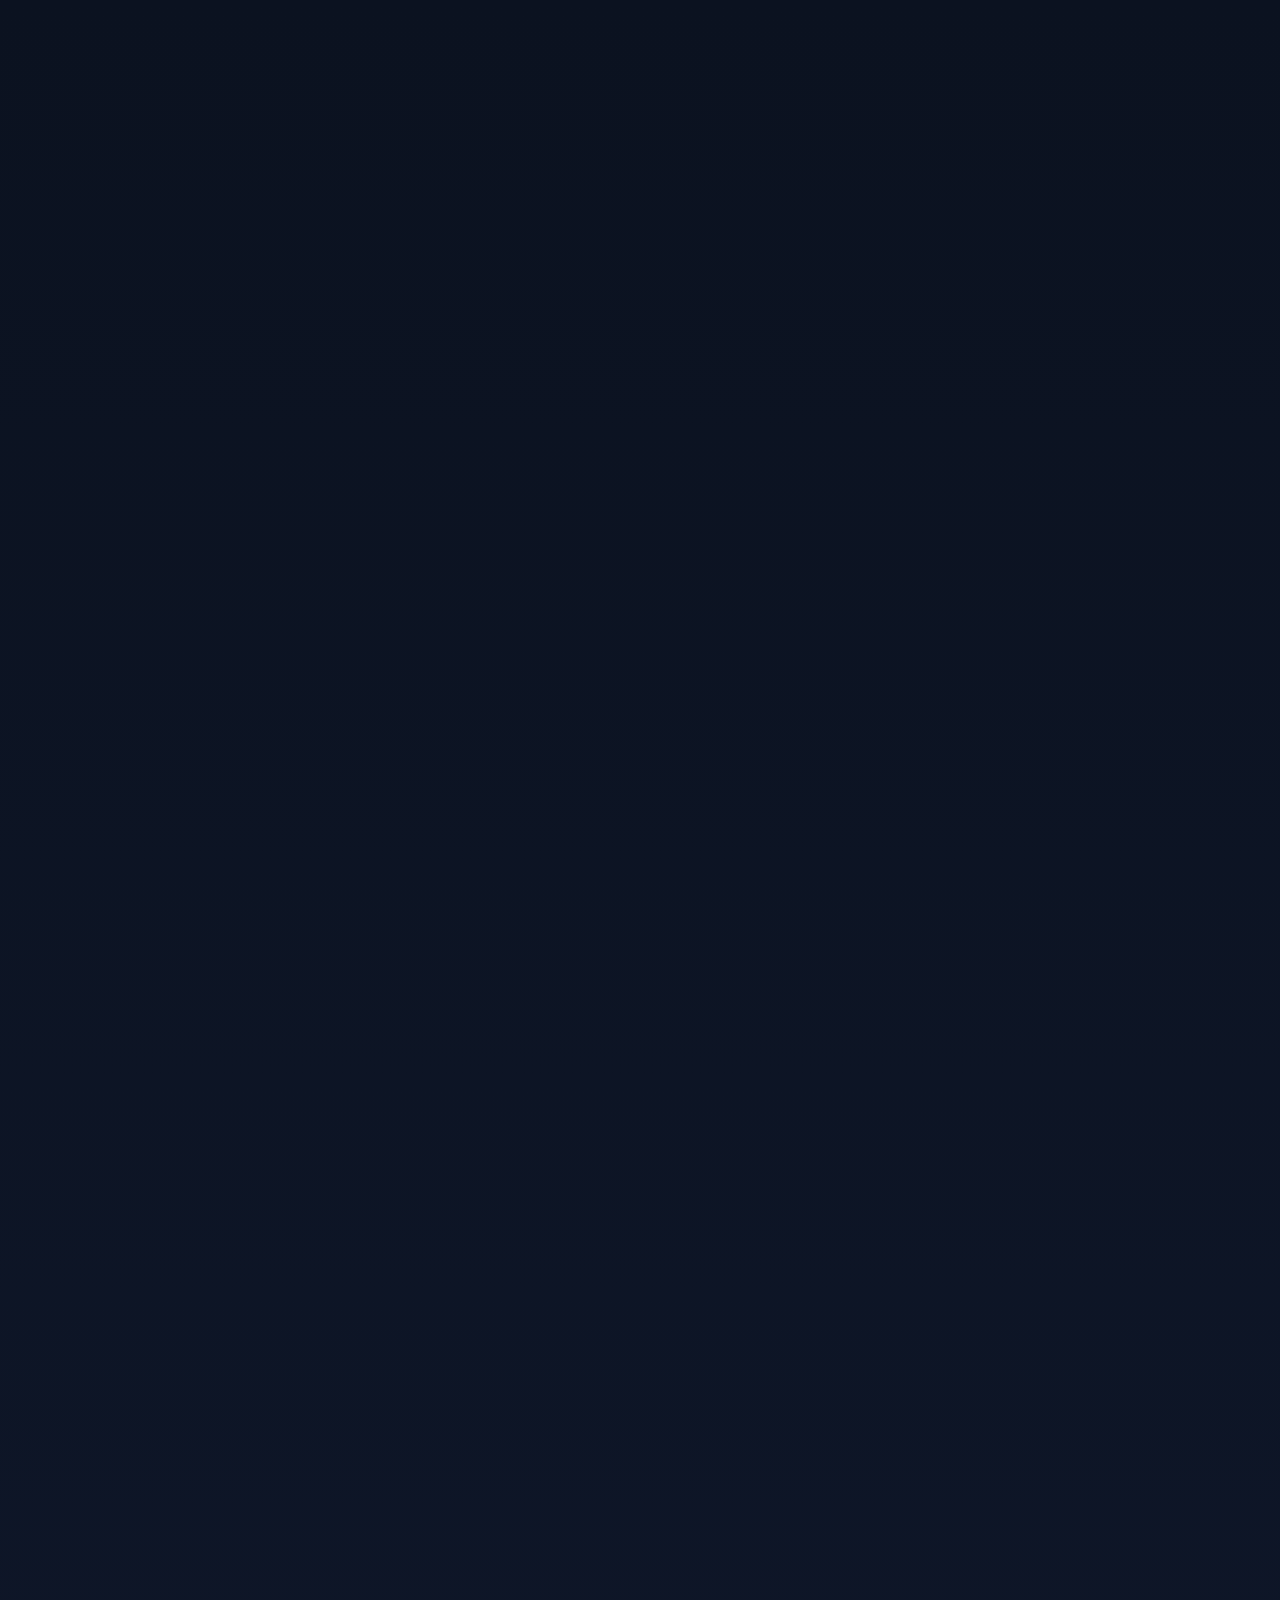
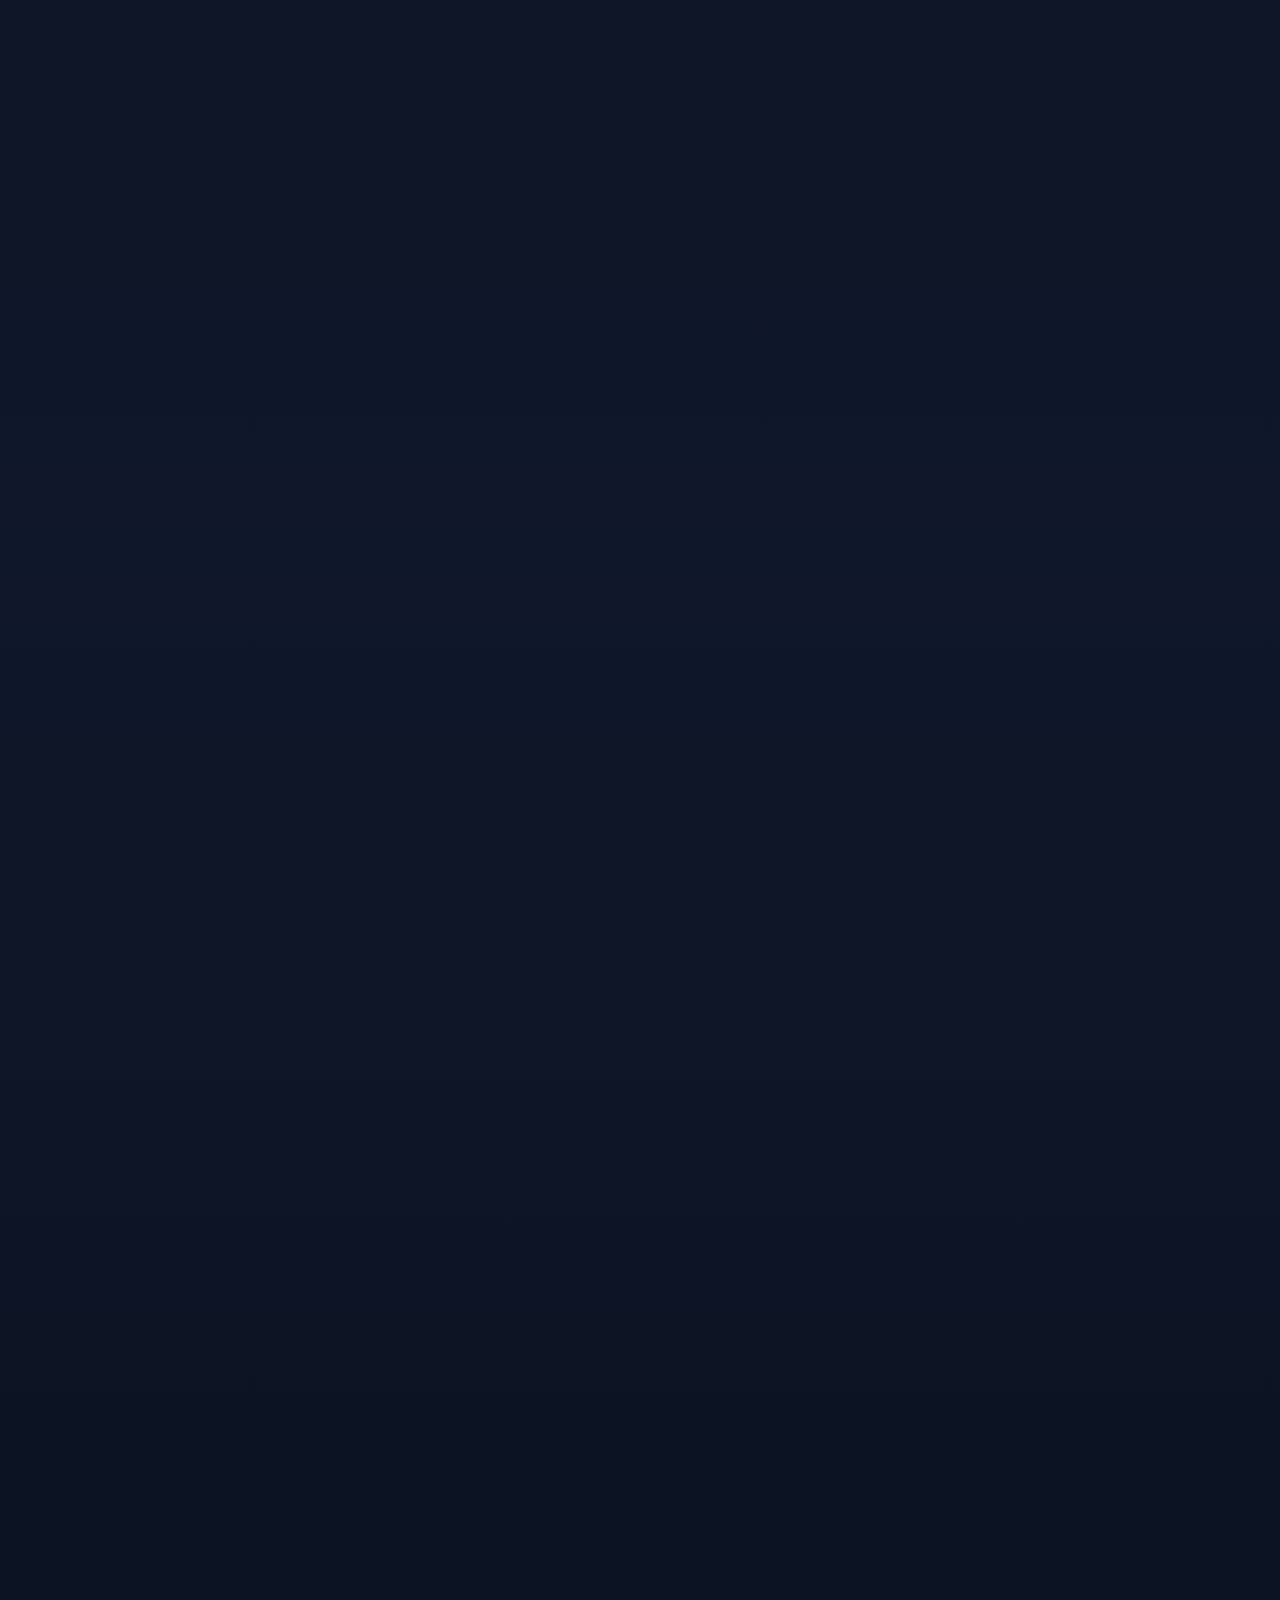
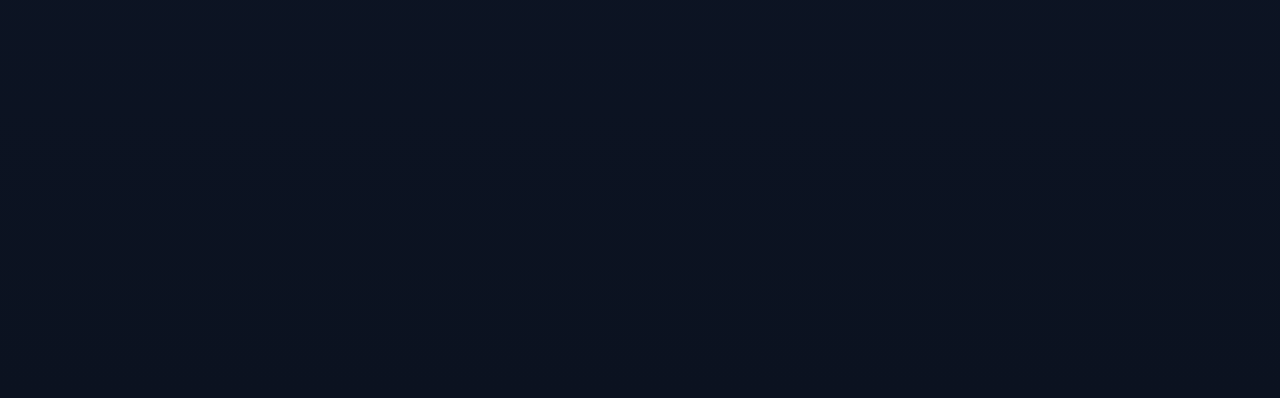
==== index.html @ e7a83c50 "Publica VIII CATS Pouso Alegre após auditorias 30/30 e 90/90" ====
<!DOCTYPE html>
<html lang="pt-BR" class="cats-auth-pending">
<head>
  <meta charset="UTF-8" />
  <meta name="robots" content="noindex,nofollow,noarchive" />
  <meta name="theme-color" content="#07101f" />
  <meta name="cats-release" content="viii-cats-pa-2026-r2" />
  <meta name="viewport" content="width=device-width, initial-scale=1" />
  <title>VIII CATS 2026 – CBMMG | Aulas e Materiais • Pouso Alegre</title>

  <!-- SEO / Open Graph -->
  <meta name="description" content="CATS 2026 (presencial) — Aulas, objetivos e materiais do Curso de Atendimento a Tentativas de Suicídio (VIII CATS) na 7ª Cia Ind, em Pouso Alegre. Oito módulos: fundamentos, psicopatologia, abordagem técnica (gerais/específicos), comunicação dissuasiva, abordagem tática, gestão em ATS e prevenção." />
  <meta name="keywords" content="CATS, CBMMG, 7ª Cia Ind, Pouso Alegre, atendimento a tentativas de suicídio, abordagem técnica, comunicação dissuasiva, abordagem tática, gestão em ATS, prevenção, curso presencial" />
  <meta property="og:title" content="VIII CATS 2026 – CBMMG | Pouso Alegre (Presencial)" />
  <meta property="og:description" content="Aulas e materiais dos 8 módulos do VIII CATS em Pouso Alegre. Visualize os slides na página e acesse ITO 30 e Boletins." />
  <meta property="og:type" content="website" />
  <meta property="og:url" content="https://ricmurtapsicologia.github.io/CATS.pousoalegre/" />
  <meta property="og:image" content="https://i.pinimg.com/736x/6a/ba/44/6aba4447815cfeec3124c37ba7aac4d9.jpg" />
  <meta property="og:image:width" content="1200" />
  <meta property="og:image:height" content="630" />
  <meta name="twitter:card" content="summary_large_image" />
  <link rel="icon" href="https://i.pinimg.com/736x/6a/ba/44/6aba4447815cfeec3124c37ba7aac4d9.jpg" />

  <!-- Structured Data (LD+JSON) -->
  <script type="application/ld+json">
  {
    "@context":"https://schema.org",
    "@type":"Course",
    "name":"Curso de Atendimento a Tentativas de Suicídio (CATS) VIII",
    "description":"Curso presencial do CBMMG com oito módulos: fundamentos, psicopatologia, abordagem técnica, comunicação dissuasiva, abordagem tática, gestão em ATS e prevenção.",
    "provider":{"@type":"Organization","name":"CBMMG","url":"https://www.bombeiros.mg.gov.br/"},
    "hasCourseInstance":{
      "@type":"CourseInstance",
      "courseMode":"InPerson",
      "location":{"@type":"Place","name":"7ª Cia Ind - Pouso Alegre"}
    }
  }
  </script>

  <!-- Performance -->
  <link rel="preconnect" href="https://fonts.googleapis.com" />
  <link rel="preconnect" href="https://fonts.gstatic.com" crossorigin />
  <link rel="preconnect" href="https://i.pinimg.com" />
  <link rel="preload" as="image" href="https://i.pinimg.com/736x/6a/ba/44/6aba4447815cfeec3124c37ba7aac4d9.jpg" fetchpriority="high" />

  <!-- Fonts & Icons -->
  <link href="https://fonts.googleapis.com/css2?family=Inter:wght@400;600;700;800&display=swap" rel="stylesheet" />
  <link href="https://cdn.jsdelivr.net/npm/remixicon@4.3.0/fonts/remixicon.css" rel="stylesheet" />

  <style>
    /* ===== Reset e base ===== */
    *,*::before,*::after{box-sizing:border-box;margin:0;padding:0}
    html{scroll-behavior:smooth}
    body{
      font-family:Inter,system-ui,-apple-system,Segoe UI,Roboto,"Helvetica Neue",Arial,sans-serif;
      color:var(--text-1);
      background:
        radial-gradient(1200px 600px at 100% -10%,rgba(255,140,0,.25),transparent 60%),
        radial-gradient(1200px 600px at -10% 110%,rgba(0,51,102,.25),transparent 60%),
        linear-gradient(180deg,#0b1220 0%,#0f172a 60%,#0b1220 100%);
      min-height:100vh; overflow-x:hidden;
    }

    :root{
      --brand:#ff7f0e; --brand-2:#ff9d47; --primary:#003366;
      --glass:rgba(255,255,255,.06); --glass-2:rgba(255,255,255,.10);
      --stroke:rgba(255,255,255,.14); --text-1:#eef2ff; --text-2:#cbd5e1; --text-3:#94a3b8;
      --shadow:0 10px 30px rgba(0,0,0,.35); --radius:16px; --backdrop: blur(10px);
    }
    .light{
      --glass:#ffffffcc; --glass-2:#fff; --stroke:rgba(0,0,0,.07);
      --text-1:#0f172a; --text-2:#334155; --text-3:#64748b; background:#f6f7fb;
    }

    .progress-bar{position:fixed;inset:0 0 auto 0;height:4px;background:linear-gradient(90deg,var(--brand),#ffd166);transform-origin:left;transform:scaleX(0);z-index:9999;box-shadow:0 0 10px rgba(255,193,120,.6)}

    /* ===== Splash ===== */
    #splash{position:fixed;inset:0;display:flex;align-items:center;justify-content:center;flex-direction:column;background:linear-gradient(180deg,#001a33,#000814);color:#fff;z-index:9999;text-align:center;padding:16px}
    #splash h1{font-size:1.2rem;margin-bottom:10px}
    .spinner{width:38px;height:38px;border:4px solid rgba(255,255,255,.25);border-top-color:#fff;border-radius:50%;animation:spin .9s linear infinite}
    @keyframes spin{to{transform:rotate(360deg)}}

    /* ===== Onboarding ===== */
    #onboard{position:fixed;inset:0;display:none;place-items:center;padding:20px;background:rgba(2,8,23,.72);backdrop-filter:var(--backdrop);z-index:9998}
    .onboard-card{max-width:760px;width:min(92vw,760px);background:var(--glass);border:1px solid var(--stroke);border-radius:18px;box-shadow:var(--shadow);padding:22px}
    .onboard-card h3{color:var(--text-1);margin-bottom:6px}
    .onboard-card p{color:var(--text-2)}
    .onboard-list{margin:10px 0 2px 18px;color:var(--text-2)}
    .o-actions{display:flex;gap:10px;margin-top:14px}
    .btn{background:var(--brand);color:#1b2433;border:none;padding:10px 14px;border-radius:12px;font-weight:800;cursor:pointer;box-shadow:var(--shadow)}
    .btn:hover{filter:brightness(1.05);transform:translateY(-1px)}
    .ghost{background:var(--glass);color:var(--text-1);border:1px solid var(--stroke);box-shadow:none}

    /* ===== Navbar ===== */
    .navbar{position:sticky;top:0;z-index:8888;background:linear-gradient(180deg,rgba(2,8,23,.9),rgba(2,8,23,.65));backdrop-filter:var(--backdrop);border-bottom:1px solid var(--stroke)}
    .nav-inner{max-width:1200px;margin:auto;display:flex;align-items:center;justify-content:space-between;padding:12px 16px;gap:14px}
    .brand{display:flex;align-items:center;gap:10px;color:var(--text-1);font-weight:800}
    .brand i{color:var(--brand)}
    .brand small{color:var(--text-3);font-weight:700}
    .nav-links{display:flex;gap:14px}
    .nav-links a{color:var(--text-1);text-decoration:none;font-weight:700;font-size:.95rem;padding:8px 10px;border-radius:10px}
    .nav-links a:hover{background:var(--glass)}
    .theme-toggle{background:transparent;border:1px solid var(--stroke);color:var(--text-1);border-radius:12px;padding:8px 10px}

    /* ===== Hero ===== */
    .hero{position:relative;isolation:isolate;overflow:hidden;border-bottom:1px solid var(--stroke);background:url('https://i.pinimg.com/736x/6a/ba/44/6aba4447815cfeec3124c37ba7aac4d9.jpg') center/cover no-repeat}
    .hero::after{content:"";position:absolute;inset:0;background:linear-gradient(180deg,rgba(2,8,23,.65),rgba(2,8,23,.85));z-index:-1}
    .hero-inner{max-width:1200px;margin:auto;padding:64px 16px 48px;display:grid;grid-template-columns:1.2fr .8fr;gap:24px;align-items:center}
    .hero h1{color:#fff;font-size:clamp(1.9rem,1.1rem + 2.5vw,2.8rem);line-height:1.1;margin-bottom:8px}
    .hero p{color:var(--text-2);font-size:1.02rem;margin-bottom:0}
    .pill{display:inline-flex;align-items:center;gap:8px;background:rgba(255,255,255,.12);border:1px solid var(--stroke);padding:8px 12px;border-radius:999px;color:#fff;margin-bottom:10px}

    .hero-card{background:var(--glass);backdrop-filter:var(--backdrop);border:1px solid var(--stroke);border-radius:var(--radius);padding:16px;box-shadow:var(--shadow)}
    .hero-grid{display:grid;grid-template-columns:repeat(2,1fr);gap:10px;margin-top:6px}
    .hero-kpi small{color:var(--text-3);display:block}
    .hero-kpi{background:var(--glass-2);border:1px solid var(--stroke);border-radius:12px;padding:12px;text-align:center}
    .hero-kpi strong{color:var(--text-1);font-size:1.1rem}

    /* ===== Termômetro (8 módulos) ===== */
    .progress-wrap{margin-top:10px;background:var(--glass-2);border:1px solid var(--stroke);border-radius:12px;padding:12px}
    .progress-label{display:flex;justify-content:space-between;color:var(--text-2);font-weight:700;margin-bottom:6px}
    .thermo{height:12px;border-radius:999px;overflow:hidden;background:linear-gradient(90deg,#ff7f0e 0,#ffd166 0,#2d3748 0)}

    /* ===== Seções ===== */
    .container{max-width:1200px;margin:auto;padding:32px 16px}
    .section-head{display:flex;align-items:end;justify-content:space-between;margin-bottom:14px}
    .section-head h2{color:var(--text-1);font-size:1.55rem}
    .section-head p{color:var(--text-3)}

    /* Cards */
    .grid{display:grid;gap:18px;grid-template-columns:repeat(12,1fr)}
    .card{grid-column:span 4;background:var(--glass);border:2px solid var(--stroke);border-radius:var(--radius);overflow:hidden;display:flex;flex-direction:column;box-shadow:var(--shadow);transition:transform .2s}
    .card:hover{transform:translateY(-2px)}
    .media{position:relative;overflow:hidden;aspect-ratio:16/9;background:#0b1220}
    .media img{width:100%;height:100%;object-fit:cover;display:block}
    .badge{position:absolute;left:12px;top:12px;background:rgba(0,0,0,.55);color:#fff;font-size:.75rem;padding:6px 10px;border-radius:999px;border:1px solid rgba(255,255,255,.2)}
    .content{padding:14px 14px 12px;display:flex;flex-direction:column;gap:8px}
    .content h3{color:var(--text-1);font-size:1.06rem}
    .content p{color:var(--text-2);font-size:.95rem;line-height:1.45}
    .actions{display:flex;gap:10px;margin-top:6px;flex-wrap:wrap}
    .btn.small{padding:8px 12px;border-radius:10px;font-size:.92rem}
    .btn[disabled]{filter:grayscale(1) opacity(.6);cursor:not-allowed}

    /* Materiais */
    details.materials{background:var(--glass);border:1px solid var(--stroke);border-radius:var(--radius);padding:12px 14px;margin-top:8px}
    details.materials summary{cursor:pointer;color:var(--text-1);font-weight:800;list-style:none}
    .mat-links{display:grid;gap:10px;margin-top:12px}
    .mat-links a{text-decoration:none;background:linear-gradient(180deg,var(--brand),var(--brand-2));color:#111;padding:10px 12px;border-radius:10px;font-weight:800}

    /* Vídeos */
    .video-grid .card{grid-column:span 4}
    .video-embed{width:100%;aspect-ratio:16/9;border:0;border-bottom:1px solid var(--stroke)}
    .video-title{padding:10px 14px 0;color:var(--text-1);font-weight:700}
    .video-desc{padding:6px 14px 12px;color:var(--text-2)}

    /* Footer */
    footer{margin-top:16px;background:linear-gradient(180deg,rgba(2,8,23,.9),rgba(2,8,23,.95));border-top:1px solid var(--stroke);color:#e5e7eb}
    .footer-grid{display:grid;grid-template-columns:repeat(3,1fr);gap:24px;align-items:start}
    .footer-grid>div{min-width:0}
    footer h4{color:#ffe08a;margin-bottom:8px}
    footer a{color:#fff;text-decoration:none}
    footer a:hover{color:#ffe08a}
    .footer-bottom{margin-top:8px;padding-top:10px;border-top:1px dashed var(--stroke);color:var(--text-3);text-align:center}
    .footer-grid .cta{display:flex;flex-direction:column;align-items:flex-start;gap:8px}
    .footer-grid .cta .btn{display:inline-flex;margin:0}

    /* FABs */
    .fab{position:fixed;right:18px;bottom:18px;z-index:9990;background:linear-gradient(180deg,#25d366,#1fa753);color:#042;display:inline-flex;gap:8px;align-items:center;padding:10px 14px;border-radius:999px;text-decoration:none;font-weight:800;box-shadow:var(--shadow)}
    .fab-danger{right:auto;left:18px;background:linear-gradient(180deg,#ef4444,#b91c1c);color:#fff}
    .to-top{position:fixed;right:18px;bottom:84px;z-index:9989;background:var(--glass);backdrop-filter:var(--backdrop);border:1px solid var(--stroke);color:var(--text-1);padding:8px 10px;border-radius:12px;font-weight:800;cursor:pointer}

    /* ===== Modais ===== */
    dialog{border:none;border-radius:18px;background:var(--glass);backdrop-filter:var(--backdrop);box-shadow:var(--shadow)}
    dialog:not([open]){display:none !important;pointer-events:none}
    dialog.modal{max-width:min(92vw,860px);width:860px;padding:0}
    dialog.modal::backdrop{background:rgba(2,8,23,.72);backdrop-filter:blur(3px)}
    .modal-head{display:flex;justify-content:space-between;align-items:center;padding:12px 14px;border-bottom:1px solid var(--stroke)}
    .modal-body{padding:14px 16px;color:var(--text-2);line-height:1.55}
    .modal-actions{padding:12px 16px;border-top:1px solid var(--stroke);display:flex;gap:10px;justify-content:flex-end}

    /* ===== Viewer (2/3 da tela + botões) ===== */
    dialog.viewer{max-width:96vw;width:96vw}
    .viewer .layout{
      display:grid;
      grid-template-columns:1fr 2fr; /* 1/3 botões | 2/3 slide */
      gap:12px;
      align-items:stretch;
      padding:12px 16px;
    }
    .viewer .controls{
      display:flex;flex-direction:column;gap:10px;align-items:stretch;justify-content:flex-start
    }
    .viewer .frame-wrap{
      width:100%;aspect-ratio:16/9;position:relative;background:#0b1220;border:1px solid var(--stroke);border-radius:12px;overflow:hidden
    }
    .viewer iframe{width:100%;height:100%;border:0;background:#000}
    .viewer .tip{color:var(--text-3);font-size:.9rem;margin-top:auto}

    /* Toast */
    .toast{position:fixed;left:50%;bottom:22px;transform:translateX(-50%);background:var(--glass);border:1px solid var(--stroke);backdrop-filter:var(--backdrop);color:var(--text-1);padding:10px 14px;border-radius:12px;box-shadow:var(--shadow);display:none;z-index:10000}
    .toast.show{display:block;animation:fade 2.2s ease}
    @keyframes fade{0%{opacity:0;transform:translate(-50%,10px)}10%,90%{opacity:1;transform:translate(-50%,0)}100%{opacity:0;transform:translate(-50%,10px)}}

    @media (max-width: 980px){
      .hero-inner{grid-template-columns:1fr}
      .card,.video-grid .card{grid-column:span 12}
      .footer-grid{grid-template-columns:1fr}
      .nav-links{display:none}
      .container{padding:26px 14px}
      .viewer .layout{grid-template-columns:1fr;gap:8px}
      .viewer .controls{flex-direction:row;flex-wrap:wrap}
      .viewer .tip{width:100%}
    }
  
    .coordination-band{padding-top:18px;padding-bottom:0}
    .coordination-card{display:flex;align-items:center;justify-content:space-between;gap:18px;padding:16px 18px;border:1px solid var(--stroke);border-left:4px solid #ffd166;border-radius:14px;background:var(--glass);box-shadow:var(--shadow)}
    .coordination-card small{display:block;color:var(--text-3);font-weight:700;margin-bottom:4px}
    .coordination-card strong{color:var(--text-1);font-size:1rem}
    .coordination-card .coord-badge{display:inline-flex;align-items:center;gap:7px;padding:8px 11px;border-radius:999px;background:rgba(255,209,102,.14);color:#ffe08a;font-size:.85rem;font-weight:800;white-space:nowrap}
    .resource-note{color:var(--text-3);font-size:.9rem}
    .skip-link{position:fixed;left:12px;top:8px;z-index:10001;transform:translateY(-160%);padding:9px 12px;border-radius:10px;background:#fff;color:#07101f;font-weight:800}
    .skip-link:focus{transform:translateY(0)}
    @media(max-width:680px){.coordination-card{align-items:flex-start;flex-direction:column}.coordination-card .coord-badge{white-space:normal}}

  </style>

  <!-- Google Analytics (defer) -->
  <script defer src="https://www.googletagmanager.com/gtag/js?id=G-38D052F915"></script>
  <script>
    window.dataLayer = window.dataLayer || [];
    function gtag(){ dataLayer.push(arguments); }
    gtag('js', new Date()); gtag('config', 'G-38D052F915');
  </script>

  <link data-cats-auth rel="stylesheet" href="https://ricmurtapsicologia.github.io/Curso-ATS/auth.css?v=20260905-2" />
  <link rel="stylesheet" href="cats-auth.css?v=20260905-1" />
  <script defer src="cats-auth.js?v=20260905-1"></script>
  <script defer src="https://ricmurtapsicologia.github.io/Curso-ATS/auth.js?v=20260905-2"></script>
</head>
<body>
  <a class="skip-link" href="#conteudo">Pular para o conteúdo</a>
  <div class="progress-bar" id="progress"></div>

  <!-- Splash -->
  <div id="splash" role="status" aria-live="polite">
    <h1>Carregando plataforma…</h1>
    <div class="spinner" aria-hidden="true"></div>
  </div>

  <!-- Onboarding -->
  <div id="onboard" role="dialog" aria-modal="true" aria-labelledby="ob-title">
    <div class="onboard-card" role="document">
      <h3 id="ob-title">Bem-vindo(a) ao CATS 2026 – CBMMG</h3>
      <p>Esta página reúne <b>Aulas</b>, <b>Objetivos</b> e <b>Materiais</b> do CATS 2026 (formato presencial). VIII CATS 7ª Cia Ind - Pouso Alegre.</p>
      <ul class="onboard-list">
        <li>Clique em <b>Acessar aula</b> para abrir os slides nesta página.</li>
        <li>Use <b>Anterior</b>, <b>Próximo</b> e <b>Encerrar</b>.</li>
        <li>Consulte <b>Materiais Complementares</b> (ITO 30 e Boletins).</li>
        <li>Em crise, o <b>Botão do Pânico</b> liga para <b>188 (CVV)</b>.</li>
      </ul>
      <div class="o-actions">
        <button class="btn ghost" id="ob-skip"><i class="ri-skip-forward-mini-fill"></i> Pular</button>
        <button class="btn" id="ob-next">Entendi</button>
      </div>
    </div>
  </div>

  <!-- Navbar -->
  <nav class="navbar" aria-label="Navegação">
    <div class="nav-inner">
      <div class="brand">
        <i class="ri-fire-fill"></i>
        <span>CATS 2026 – CBMMG</span>
        <small>VIII CATS • Pouso Alegre • Presencial</small>
      </div>
      <div class="nav-links" >
        <a  href="#aulas">Aulas</a>
        <a href="#materiais">Materiais</a>
        <a href="precurso.html">Pré-curso</a>
        <a href="#recursos">Biblioteca</a>
        <a  href="#videos">Vídeos</a>
        <a  href="#contatos">Contatos</a>
      </div>
      <div class="nav-cta" style="display:flex;gap:10px;align-items:center">
        <button class="theme-toggle" id="themeBtn" aria-pressed="false" title="Alternar tema">
          <i class="ri-sun-line" id="themeIcon"></i>
        </button>
        <a class="btn" href="#aulas"><i class="ri-play-fill"></i> Começar</a>
      </div>
    </div>
  </nav>

  <!-- Hero -->
  <header class="hero">
    <div class="hero-inner">
      <div>
        <span class="pill"><i class="ri-shield-cross-line"></i> Curso de Atendimento a Tentativas de Suicídio</span>
        <h1>Plataforma de apoio – VIII CATS • Pouso Alegre</h1>
        <p>Conteúdo de apoio complementar ao curso presencial do VIII CATS, com foco em <b>comunicação dissuasiva técnico-humanizada</b>, <b>abordagem tática especializada</b>, <b>gestão do atendimento a tentativas de suicídio</b> e <b>prevenção em saúde mental na caserna</b>.</p>
      </div>

      <aside class="hero-card" aria-label="Indicadores & progresso">
        <div class="hero-grid">
          <div class="hero-kpi"><small>Módulos</small><strong id="kpi-modulos">8 módulos</strong></div>
          <div class="hero-kpi"><small>Formato</small><strong>Presencial • 46 h/a</strong></div>
          <div class="hero-kpi"><small>Edição / Local</small><strong>VIII CATS • Pouso Alegre</strong></div>
          <div class="hero-kpi"><small>Período</small><strong>21–25/09/2026</strong></div>
        </div>
        <div class="progress-wrap">
          <div class="progress-label">
            <span><i class="ri-bar-chart-box-line"></i> Progresso dos módulos</span>
            <span><b id="progressLabel">0</b>/8</span>
          </div>
          <div class="thermo" id="thermo"></div>
        </div>
      </aside>
    </div>
  </header>
  <section class="container coordination-band" aria-label="Coordenação do curso">
    <div class="coordination-card">
      <div><small>Coordenação do VIII CATS 2026</small><strong>Capitão BM Lucas Antônio de Oliveira</strong></div>
      <span class="coord-badge"><i class="ri-map-pin-2-line" aria-hidden="true"></i> Pouso Alegre • 7ª Cia Ind</span>
    </div>
  </section>


  <main id="conteudo">
    <!-- Aulas -->
    <section id="aulas" class="container">
      <div class="section-head">
        <div>
          <h2><i class="ri-book-2-line"></i> Aulas</h2>
          <p>O <b>VIII CATS</b> aborda <b>comunicação dissuasiva</b>, <b>abordagem técnica</b> e <b>gestão de ATS</b>, com base em <i>“Girando a Ampulheta da Vida”</i>. O curso integra <b>psicopatologia aplicada</b> e <b>prevenção em saúde mental na caserna</b>, com foco na atuação segura e humanizada.</p>
        </div>
      </div>

      <div class="grid" id="cards">
        <!-- 1 -->
        <article class="card" data-module="1" data-title="Aspectos Gerais do Comportamento Suicida">
          <div class="media">
            <span class="badge">Módulo 1</span>
            <img loading="lazy" decoding="async" src="https://i.pinimg.com/736x/35/c5/64/35c5641e66c602835ca66dbcde48b5ff.jpg" alt="Aspectos Gerais do Comportamento Suicida" />
          </div>
          <div class="content">
            <h3>Módulo 1: Aspectos Gerais do Comportamento Suicida</h3>
            <p>Conceitos, dados, mitos e sinais de alerta.</p>
            <div class="actions">
              <a class="btn small open-slide" data-slide-id="1XbZNfO9M-yUR-Nvow2-u46TvCC15sR6T" href="https://docs.google.com/presentation/d/1XbZNfO9M-yUR-Nvow2-u46TvCC15sR6T/view">Acessar aula</a>
              <button class="btn small ghost objectives">Ver objetivos</button>
              <button class="btn small complete">Concluir módulo</button>
            </div>
          </div>
        </article>

        <!-- 2 -->
        <article class="card" data-module="2" data-title="Psicopatologia do Comportamento Suicida">
          <div class="media">
            <span class="badge">Módulo 2</span>
            <img loading="lazy" decoding="async" src="https://i.pinimg.com/736x/e1/5b/5b/e15b5b373c167a2b811e6320a1a9948f.jpg" alt="Psicopatologia do Comportamento Suicida" />
          </div>
          <div class="content">
            <h3>Módulo 2: Psicopatologia do Comportamento Suicida</h3>
            <p>Estruturas clínicas, comorbidades e avaliação de risco.</p>
            <div class="actions">
              <a class="btn small open-slide" data-slide-id="1eZhr-fsON3t8NDkG8Fji3_mXIzKnhiZj" href="https://docs.google.com/presentation/d/1eZhr-fsON3t8NDkG8Fji3_mXIzKnhiZj/view">Acessar aula</a>
              <button class="btn small ghost objectives">Ver objetivos</button>
              <button class="btn small complete">Concluir módulo</button>
            </div>
          </div>
        </article>

        <!-- 3 -->
        <article class="card" data-module="3" data-title="Abordagem Técnica: Aspectos Gerais">
          <div class="media">
            <span class="badge">Módulo 3</span>
            <img loading="lazy" decoding="async" src="https://i.pinimg.com/736x/2e/ed/12/2eed12b05b991475772e62f9ec623a1b.jpg" alt="Abordagem Técnica: Aspectos Gerais" />
          </div>
          <div class="content">
            <h3>Módulo 3: Abordagem Técnica: Aspectos Gerais</h3>
            <p>Comunicação, segurança e aproximação.</p>
            <div class="actions">
              <a class="btn small open-slide" data-slide-id="1N_KATaJiVIMsFyXBHMJ44nkwhkfdQvJU" href="https://docs.google.com/presentation/d/1N_KATaJiVIMsFyXBHMJ44nkwhkfdQvJU/view">Acessar aula</a>
              <button class="btn small ghost objectives">Ver objetivos</button>
              <button class="btn small complete">Concluir módulo</button>
            </div>
          </div>
        </article>

        <!-- 4 -->
        <article class="card" data-module="4" data-title="Abordagem Técnica: Aspectos Específicos">
          <div class="media">
            <span class="badge">Módulo 4</span>
            <img loading="lazy" decoding="async" src="https://i.pinimg.com/736x/bc/25/c0/bc25c0bd4fb2c428bcd846bd15a643d0.jpg" alt="Abordagem Técnica: Aspectos Específicos" />
          </div>
          <div class="content">
            <h3>Módulo 4: Abordagem Técnica: Aspectos Específicos</h3>
            <p>Ajustes por cenário, contenção e pós-abordagem.</p>
            <div class="actions">
              <a class="btn small open-slide" data-slide-id="1wE_p3OJjCrRV6S1JN3G6z27L93mDlwUd" href="https://docs.google.com/presentation/d/1wE_p3OJjCrRV6S1JN3G6z27L93mDlwUd/view">Acessar aula</a>
              <button class="btn small ghost objectives">Ver objetivos</button>
              <button class="btn small complete">Concluir módulo</button>
            </div>
          </div>
        </article>

        <!-- 5 -->
        <article class="card" data-module="5" data-title="Abordagem Técnica: Comunicação Dissuasiva">
          <div class="media">
            <span class="badge">Módulo 5</span>
            <img loading="lazy" decoding="async" src="https://i.pinimg.com/736x/8f/86/b3/8f86b3256f3b7b40dcdb411e1bd7c175.jpg" alt="Abordagem Técnica: Comunicação Dissuasiva" />
          </div>
          <div class="content">
            <h3>Módulo 5: Abordagem Técnica: Comunicação Dissuasiva</h3>
            <p>Escuta ativa, rastreio de fatores de risco e de proteção, técnicas de comunicação.</p>
            <div class="actions">
              <button class="btn small" disabled title="Em manutenção"><i class="ri-tools-line"></i> Em manutenção</button>
              <button class="btn small ghost objectives">Ver objetivos</button>
              <button class="btn small complete">Concluir módulo</button>
            </div>
          </div>
        </article>

        <!-- 6 -->
        <article class="card" data-module="6" data-title="Abordagem Tática">
          <div class="media">
            <span class="badge">Módulo 6</span>
            <img loading="lazy" decoding="async" src="https://i.pinimg.com/736x/8f/86/b3/8f86b3256f3b7b40dcdb411e1bd7c175.jpg" alt="Abordagem Tática" />
          </div>
          <div class="content">
            <h3>Módulo 6: Abordagem Tática</h3>
            <p>Recohecimento do timing, contenção física humanizada,técnicas de salvamento com segurança.</p>
            <div class="actions">
              <button class="btn small" disabled title="Em manutenção"><i class="ri-tools-line"></i> Em manutenção</button>
              <button class="btn small ghost objectives">Ver objetivos</button>
              <button class="btn small complete">Concluir módulo</button>
            </div>
          </div>
        </article>

        <!-- 7 -->
        <article class="card" data-module="7" data-title="Gestão em ATS">
          <div class="media">
            <span class="badge">Módulo 7</span>
            <img loading="lazy" decoding="async" src="https://i.pinimg.com/1200x/c8/96/f7/c896f763d4cde9bf2932cc886e2e2b98.jpg" alt="Gestão em ATS" />
          </div>
          <div class="content">
            <h3>Módulo 7: Gestão em ATS</h3>
            <p>Gestão da ocorrência com <b>matriz de trabalho</b>, <b>isolamento do perímetro</b> e <b>condução do tentante para local seguro</b>. 
            <div class="actions">
              <button class="btn small" disabled title="Em manutenção"><i class="ri-tools-line"></i> Em manutenção</button>
              <button class="btn small ghost objectives">Ver objetivos</button>
              <button class="btn small complete">Concluir módulo</button>
            </div>
          </div>
        </article>

        <!-- 8 -->
        <article class="card" data-module="8" data-title="Prevenção">
          <div class="media">
            <span class="badge">Módulo 8</span>
            <img loading="lazy" decoding="async" src="https://i.pinimg.com/originals/1f/68/67/1f6867294fd6c1b101f2fdab626e658b.jpg" alt="Prevenção" />
          </div>
          <div class="content">
            <h3>Módulo 8: Prevenção</h3>
            <p>Formas de reconhecimento, manejo e encaminhamentos com estratégias de autoregulação e suporte.</p>
            <div class="actions">
              <a class="btn small open-slide" data-slide-id="12PpmEAJo3aw_3sGfZRHHQKHKg57wAZvv" href="https://docs.google.com/presentation/d/12PpmEAJo3aw_3sGfZRHHQKHKg57wAZvv/view">Acessar aula</a>
              <button class="btn small ghost objectives">Ver objetivos</button>
              <button class="btn small complete">Concluir módulo</button>
            </div>
          </div>
        </article>

        <!-- PROJETO: Girando a Ampulheta da Vida -->
        <article class="card" data-module="proj" data-title="Girando a Ampulheta da Vida">
          <div class="media">
            <span class="badge">Projeto</span>
            <img loading="lazy" decoding="async" src="https://i.pinimg.com/736x/46/a2/33/46a2335ebc2074b6df9a9774ce9cfd5d.jpg" alt="Girando a Ampulheta da Vida" />
          </div>
          <div class="content">
            <h3>Girando a Ampulheta da Vida</h3>
            <p>Podcasts e materiais complementares para ampliar a aprendizagem e a prática em ATS.</p>
            <div class="actions">
              <a class="btn small" target="_blank" rel="noopener" href="https://ricmurtapsicologia.github.io/Podcast-ATS-CBMMG/"><i class="ri-external-link-line"></i> Acessar projeto</a>
              <button class="btn small ghost objectives">Ver objetivos</button>
            </div>
          </div>
        </article>

        <!-- RECURSO: Biblioteca ATS -->
        <article class="card" id="recursos" data-module="biblioteca" data-title="Biblioteca ATS CBMMG">
          <div class="media">
            <span class="badge">Biblioteca</span>
            <img loading="lazy" decoding="async" src="https://i.pinimg.com/736x/35/c5/64/35c5641e66c602835ca66dbcde48b5ff.jpg" alt="Biblioteca ATS CBMMG" />
          </div>
          <div class="content">
            <h3>Biblioteca ATS CBMMG</h3>
            <p>Ambiente complementar com materiais de apoio às aulas e à formação em Atendimento a Tentativas de Suicídio.</p>
            <div class="actions">
              <a class="btn small" target="_blank" rel="noopener" href="https://ricmurtapsicologia.github.io/Curso-ATS/"><i class="ri-book-open-line"></i> Acessar biblioteca</a>
            </div>
          </div>
        </article>
      </div>

      <!-- Materiais -->
      <div id="materiais" style="margin-top:18px">
        <details class="materials">
          <summary><i class="ri-archive-2-line"></i> Materiais Complementares</summary>
          <div class="mat-links">
            <a href="precurso.html">Levantamento pré-curso e dados da turma</a>
            <a href="https://drive.google.com/file/d/1QW7Wzr6GgBHctNKf7oqTC_I1D0OMHxfA/view?usp=sharing" target="_blank" rel="noopener">Instrução Técnica Operacional nº 30 (ITO 30)</a>
            <a href="https://drive.google.com/file/d/19G98R3O4MKzOSiEWULyv13u4e_t_L57p/view?usp=sharing" target="_blank" rel="noopener">Boletim Epidemiológico nº 15 (2019)</a>
            <a href="https://drive.google.com/file/d/1iQIiE9gXo64CtaxMDdpeoaZ9Jp3TqLW1/view?usp=sharing" target="_blank" rel="noopener">Boletim Epidemiológico nº 30 (2017)</a>
            <a href="https://drive.google.com/file/d/142Xo_BKypSz7PInWKay5y-8X--O8gYjO/view?usp=sharing" target="_blank" rel="noopener">Boletim Epidemiológico nº 33 (2021)</a>
            <a href="https://drive.google.com/file/d/1CmZ5pAgDNk7OhPZkM0mgHANYj9PTVaBa/view?usp=sharing" target="_blank" rel="noopener">Boletim Epidemiológico nº 55 (2024)</a>
            <a href="https://play.google.com/store/apps/details?id=es.aciliainternet.prevensuic&hl=pt_BR&pli=1" target="_blank" rel="noopener">Aplicativo PREVENSUIC (Google Play)</a>
          </div>
        </details>
      </div>
    </section>

    <!-- Vídeos -->
    <section id="videos" class="container">
      <div class="section-head">
        <div>
          <h2><i class="ri-movie-line"></i> Vídeos Selecionados</h2>
          <p>Repertório de apoio para aprofundar conceitos e práticas.</p>
        </div>
      </div>
      <div class="grid video-grid">
        <article class="card">
          <iframe class="video-embed" loading="lazy" src="https://www.youtube.com/embed/gJBlY3opAVU" title="Suicídio explicado - Nerdologia" allowfullscreen></iframe>
          <div class="video-title">Suicídio explicado | Nerdologia</div>
          <div class="video-desc">Panorama didático sobre fatores de risco, proteção e mitos.</div>
        </article>
        <article class="card">
          <iframe class="video-embed" loading="lazy" src="https://www.youtube.com/embed/N88STTQVaE8" title="CVV/UNICEF - O que evitar" allowfullscreen></iframe>
          <div class="video-title">CVV/UNICEF: O que evitar</div>
          <div class="video-desc">Comunicação responsável e recomendações práticas.</div>
        </article>
        <article class="card">
          <iframe class="video-embed" loading="lazy" src="https://www.youtube.com/embed/VW3mvMz5AXs" title="CVV/UNICEF - Quebrando tabus" allowfullscreen></iframe>
          <div class="video-title">CVV/UNICEF: Quebrando tabus</div>
          <div class="video-desc">Desconstrução de mitos e estigmas.</div>
        </article>
        <article class="card">
          <iframe class="video-embed" loading="lazy" src="https://www.youtube.com/embed/YmIIiuaJgkk" title="CVV/UNICEF - Situações de risco" allowfullscreen></iframe>
          <div class="video-title">CVV/UNICEF: Situações de risco</div>
          <div class="video-desc">Fatores que aumentam vulnerabilidade e sinais de alerta.</div>
        </article>
        <article class="card">
          <iframe class="video-embed" loading="lazy" src="https://www.youtube.com/embed/BbJi72PmDXI" title="Prevenção entre jovens" allowfullscreen></iframe>
          <div class="video-title">CVV/UNICEF: Prevenção entre jovens</div>
          <div class="video-desc">Abordagens específicas para jovens.</div>
        </article>
        <article class="card">
          <iframe class="video-embed" loading="lazy" src="https://www.youtube.com/embed/w6qQW5neQek" title="Primeiros cuidados emocionais" allowfullscreen></iframe>
          <div class="video-title">Diógenes Munhoz: Primeiros cuidados</div>
          <div class="video-desc">Boas práticas iniciais em crises.</div>
        </article>
      </div>
    </section>
  
      <section class="container" id="avaliacao" aria-labelledby="avaliacaoTitle">
        <details class="materials">
          <summary id="avaliacaoTitle"><i class="ri-shield-check-line"></i> Avaliação do curso</summary>
          <p class="resource-note" style="margin-top:12px">A avaliação será disponibilizada neste ambiente após vinculação da URL oficial.</p>
        </details>
      </section>

  </main>

  <!-- Rodapé -->
  <footer id="contatos">
    <div class="container footer-grid">
      <div>
        <h4>Links úteis</h4>
        <ul style="list-style:none;line-height:1.9">
          <li><a href="https://www.instagram.com/bombeirosmg/?theme=dark" target="_blank" rel="noopener"><i class="ri-instagram-line"></i> Instagram do CBMMG</a></li>
          <li><a href="https://cvv.org.br/" target="_blank" rel="noopener"><i class="ri-lifebuoy-line"></i> Centro de Valorização da Vida (CVV)</a></li>
          <li><a href="https://ricmurtapsicologia.github.io/Guia-de-Apoio-a-Saude-Mental/" target="_blank" rel="noopener"><i class="ri-bookmark-3-line"></i> Guia de Apoio à Saúde Mental</a></li>
        </ul>
      </div>
      <div>
        <h4>Contato</h4>
        <p><strong>Email:</strong> <a href="mailto:richelmy.pinto@bombeiros.mg.gov.br">richelmy.pinto@bombeiros.mg.gov.br</a></p>
        <p><strong>Telefone:</strong> <a href="tel:+5535984640729">(35) 98464-0729</a></p>
      </div>
      <div class="cta">
        <h4>Envie sua sugestão</h4>
        <p>Deixe sua ideia pelo WhatsApp:</p>
        <p><a class="btn" href="https://wa.me/5535984640729?text=Olá,%20tenho%20uma%20sugestão!" target="_blank" rel="noopener"><i class="ri-whatsapp-line"></i> Contribuir agora</a></p>
      </div>
    </div>
    <div class="container footer-bottom">
      © 2026 Corpo de Bombeiros Militar de Minas Gerais — Todos os direitos reservados.
    </div>
  </footer>

  <!-- FABs -->
  <a class="fab" href="https://wa.me/5535984640729?text=Olá!%20Tenho%20uma%20dúvida%20sobre%20o%20CATS%202025." target="_blank" rel="noopener">
    <i class="ri-whatsapp-line"></i> Suporte
  </a>
  <a class="fab fab-danger" id="panicCVV" href="tel:188" title="Botão do Pânico – CVV 188">
    <i class="ri-alert-line"></i> CVV 188
  </a>
  <button id="toTop" class="to-top" title="Voltar ao topo"><i class="ri-arrow-up-line"></i> Topo</button>

  <!-- Modal Objetivos -->
  <dialog id="modal" class="modal" aria-labelledby="modalTitle">
    <div class="modal-head">
      <strong id="modalTitle" style="color:var(--text-1)"><i class="ri-flag-line"></i> Objetivos do módulo</strong>
      <button id="modalClose" class="theme-toggle" aria-label="Fechar"><i class="ri-close-line"></i></button>
    </div>
    <div id="modalBody" class="modal-body"></div>
    <div class="modal-actions">
      <button class="btn ghost" id="modalOk">OK</button>
    </div>
  </dialog>

  <!-- Viewer de Slides -->
  <dialog id="slidesViewer" class="modal viewer" aria-labelledby="slidesTitle">
    <div class="modal-head">
      <strong id="slidesTitle" style="color:var(--text-1)"><i class="ri-slideshow-2-line"></i> Apresentação</strong>
      <button id="closeX" class="theme-toggle" aria-label="Fechar"><i class="ri-close-line"></i></button>
    </div>
    <div class="layout">
      <div class="controls">
        <button id="prevSlide" class="btn ghost" title="Anterior"><i class="ri-arrow-left-line"></i> Anterior</button>
        <button id="nextSlide" class="btn" title="Próximo">Próximo <i class="ri-arrow-right-line"></i></button>
        <a id="openExternal" class="btn ghost" target="_blank" rel="noopener"><i class="ri-external-link-line"></i> Abrir no Google Slides</a>
        <button id="slidesClose" class="btn ghost" aria-label="Encerrar"><i class="ri-close-circle-line"></i> Encerrar</button>
        <span class="tip">Dica: clique no slide e use as setas ⟵ ⟶.</span>
      </div>
      <div class="frame-wrap">
        <iframe id="slidesFrame" title="Visualização de slides do CATS 2026" allow="autoplay; fullscreen" referrerpolicy="no-referrer-when-downgrade"></iframe>
      </div>
    </div>
  </dialog>

  <div id="toast" class="toast" role="status" aria-live="polite"></div>

  <script>
    /* ===== Tema ===== */
    const body = document.body, themeBtn = document.getElementById('themeBtn'), themeIcon = document.getElementById('themeIcon');
    const storedTheme = localStorage.getItem('theme') || 'dark';
    if(storedTheme === 'light'){ body.classList.add('light'); themeIcon.className='ri-moon-line'; themeBtn.setAttribute('aria-pressed','true'); }
    themeBtn.addEventListener('click', ()=>{
      const isLight = body.classList.toggle('light');
      localStorage.setItem('theme', isLight ? 'light' : 'dark');
      themeIcon.className = isLight ? 'ri-moon-line' : 'ri-sun-line';
      themeBtn.setAttribute('aria-pressed', String(isLight));
    });

    /* ===== Splash ===== */
    window.addEventListener('load', ()=>{
      const splash = document.getElementById('splash');
      const end = ()=> splash && (splash.style.display='none');
      const fast = setTimeout(end, 800);
      setTimeout(()=>{ clearTimeout(fast); end(); onboarding(); }, 4000);
    });
    function onboarding(){
      if(!localStorage.getItem('cats_pa_onboarded')){
        const ob = document.getElementById('onboard');
        const close = ()=>{ ob.style.display='none'; localStorage.setItem('cats_pa_onboarded','1'); }
        ob.style.display='grid';
        document.getElementById('ob-skip').addEventListener('click', close);
        document.getElementById('ob-next').addEventListener('click', close);
      }
    }

    /* ===== Scroll progress ===== */
    const progress = document.getElementById('progress');
    const setProgress = ()=>{
      const h = document.documentElement;
      const scrolled = (h.scrollTop)/(h.scrollHeight - h.clientHeight);
      progress.style.transform = `scaleX(${Math.max(0,Math.min(1,scrolled))})`;
    };
    document.addEventListener('scroll', setProgress, {passive:true}); setProgress();

    /* ===== Objetivos (inclui PROJETO) ===== */
    const objectivesMap = {
      "1":['Compreender o conceito e a abrangência do comportamento suicida.','Conhecer dados estatísticos atuais e grupos mais vulneráveis.','Entender fatores históricos, culturais e impacto social.','Refletir sobre mitos e julgamentos equivocados.'],
      "2":['Entender a natureza multifatorial do suicídio.','Reconhecer prejuízo de julgamento/decisão.','Identificar fatores de risco e gatilhos.','Relacionar transtornos à cena operacional.'],
      "3":['Diferenciar abordagem técnica e tática em ATS.','Aplicar condutas adequadas no diálogo.','Evitar atitudes que elevam risco.','Executar protocolos pré, durante e pós.'],
      "4":['Integrar instituições parceiras.','Entrada segura com avaliação estrutural.','Contenção ética quando necessária.','Pós-ocorrência, perícia e REDS.'],
      "5":['Estabelecer rapport e validação.','Técnicas dissuasivas e silêncio funcional.','Redução de ambivalência.','Evitar armadilhas verbais.'],
      "6":['Isolamento, tempo e negociação.','Alinhamento com comando e inteligência.','Regras de engajamento.','Proteção de terceiros e avaliação dinâmica.'],
      "7":['Matriz de trabalho e papéis.','Isolamento do perímetro e segurança.','Condução do tentante para local seguro.','Indicadores e posvenção.'],
      "8":['Reconhecer sinais entre colegas.','Autorregulação e autocuidado.','Intervenção ética entre pares.','Acionamento de fluxos institucionais.'],
      "proj":['Ampliar aprendizagem com podcasts temáticos.','Conectar teoria à prática com casos e entrevistas.','Estimular reflexão e atualização contínua.','Centralizar materiais complementares e referências.']
    };
    const modal = document.getElementById('modal');
    const modalBody = document.getElementById('modalBody');
    const modalClose = document.getElementById('modalClose');
    const modalOk = document.getElementById('modalOk');
    document.querySelectorAll('.objectives').forEach(btn=>{
      btn.addEventListener('click', e=>{
        const card = e.target.closest('.card');
        const idx = (card?.dataset.module || "0");
        const list = objectivesMap[idx] || ['Objetivos deste conteúdo.'];
        modalBody.innerHTML = '<ul style="margin-left:1rem">'+list.map(i=>`<li style="margin:.4rem 0">${i}</li>`).join('')+'</ul>';
        modal.showModal();
      });
    });
    const closeModal = ()=>{ modal.close(); modal.removeAttribute('open'); };
    modalClose.addEventListener('click', closeModal); modalOk.addEventListener('click', closeModal);
    modal.addEventListener('click', e=>{ if(e.target===modal) closeModal(); });
    document.addEventListener('keydown', e=>{ if(e.key==='Escape'){ closeModal(); closeViewer(); }});

    /* ===== Termômetro (8 módulos) ===== */
    const thermo = document.getElementById('thermo');
    const label = document.getElementById('progressLabel');
    const TOTAL = 8;
    const key = 'cats_pa_progress_v1';
    let progressSet = new Set(JSON.parse(localStorage.getItem(key) || '[]'));
    function updateThermo(){
      progressSet = new Set([...progressSet].filter(n=>['1','2','3','4','5','6','7','8'].includes(String(n))));
      const done = progressSet.size;
      const pct = Math.round((done/TOTAL)*100);
      thermo.style.background = `linear-gradient(90deg,#ff7f0e 0,#ffd166 ${pct}%, #2d3748 ${pct}%)`;
      label.textContent = done;
      document.querySelectorAll('#cards .card').forEach(c=>{
        const id = c.dataset.module;
        c.style.borderColor = id && progressSet.has(id) ? 'rgba(255,193,120,.9)' : 'var(--stroke)';
      });
    }
    updateThermo();
    document.querySelectorAll('.complete').forEach(btn=>{
      btn.addEventListener('click', e=>{
        const id = e.target.closest('.card').dataset.module;
        if(!id) return;
        if(progressSet.has(id)) progressSet.delete(id); else progressSet.add(id);
        localStorage.setItem(key, JSON.stringify([...progressSet]));
        updateThermo();
      });
    });

    /* ===== Botão Topo ===== */
    document.getElementById('toTop').addEventListener('click', ()=> window.scrollTo({top:0, behavior:'smooth'}));

    /* ===== Viewer (Prev/Next funcionais) ===== */
    const slidesViewer = document.getElementById('slidesViewer');
    const slidesFrame  = document.getElementById('slidesFrame');
    const slidesTitle  = document.getElementById('slidesTitle');
    const openExternal = document.getElementById('openExternal');
    const prevSlideBtn = document.getElementById('prevSlide');
    const nextSlideBtn = document.getElementById('nextSlide');
    const slidesClose  = document.getElementById('slidesClose');
    const closeX       = document.getElementById('closeX');

    let currentDeck = { id:null, index:1 };

    const baseEmbed = id => `https://docs.google.com/presentation/d/${id}/embed?start=false&loop=false&delayms=60000&rm=minimal`;
    const viewUrl   = id => `https://docs.google.com/presentation/d/${id}/view`;
    const srcWithIndex = (id, i) => `${baseEmbed(id)}#slide=id.p${Math.max(1,i)}`;

    function openViewer(id, title){
      currentDeck = { id, index:1 };
      slidesTitle.textContent = `Apresentação – ${title}`;
      slidesFrame.src = srcWithIndex(id, currentDeck.index);
      openExternal.href = viewUrl(id);
      slidesViewer.showModal();
      document.documentElement.style.overflow='hidden';
      setTimeout(()=>slidesFrame.focus(), 150);
    }
    function closeViewer(){
      slidesFrame.src='about:blank';
      if(slidesViewer.open){ slidesViewer.close(); }
      slidesViewer.removeAttribute('open');
      document.documentElement.style.overflow='';
    }

    document.querySelectorAll('a.open-slide').forEach(a=>{
      a.addEventListener('click', ev=>{
        ev.preventDefault();
        const id = a.getAttribute('data-slide-id');
        const title = a.closest('.card')?.querySelector('h3')?.textContent || 'CATS 2026';
        openViewer(id, title);
      }, {passive:false});
    });

    prevSlideBtn.addEventListener('click', ()=>{
      if(!currentDeck.id) return;
      currentDeck.index = Math.max(1, currentDeck.index - 1);
      slidesFrame.src = srcWithIndex(currentDeck.id, currentDeck.index);
    });
    nextSlideBtn.addEventListener('click', ()=>{
      if(!currentDeck.id) return;
      currentDeck.index = currentDeck.index + 1;
      slidesFrame.src = srcWithIndex(currentDeck.id, currentDeck.index);
    });

    [slidesClose, closeX].forEach(b=> b.addEventListener('click', closeViewer));
    slidesViewer.addEventListener('click', e=>{ if(e.target===slidesViewer) closeViewer(); });

    /* ===== CVV ===== */
    document.getElementById('panicCVV').addEventListener('click', ()=>{ try{ window.location.href='tel:188'; }catch{} });

    /* ===== Performance extra ===== */
    document.querySelectorAll('img[loading="lazy"]').forEach(img=> img.decoding='async');
  </script>
</body>
</html>
---- cats-auth.css ----
html.cats-auth-pending body > :not(#catsAuthGate){visibility:hidden!important}
#catsAuthGate:not([data-cats-pa-branded="true"]){visibility:hidden}
html.cats-auth-failed body > *{display:none!important}
html.cats-auth-failed body::before{content:"Não foi possível validar o acesso. Atualize a página e tente novamente.";display:grid;place-items:center;position:fixed;inset:0;padding:28px;background:#07101f;color:#fff;font:700 16px/1.55 system-ui,-apple-system,"Segoe UI",sans-serif;text-align:center;z-index:2147483647}
#catsAuthGate .cats-auth-course-title{max-width:38ch}
#catsAuthGate .cats-auth-course-note{max-width:42ch}
#catsAuthGate #catsAuthSubmit{display:none!important}
@media(prefers-reduced-motion:reduce){*{scroll-behavior:auto!important;animation-duration:.001ms!important;transition-duration:.001ms!important}}
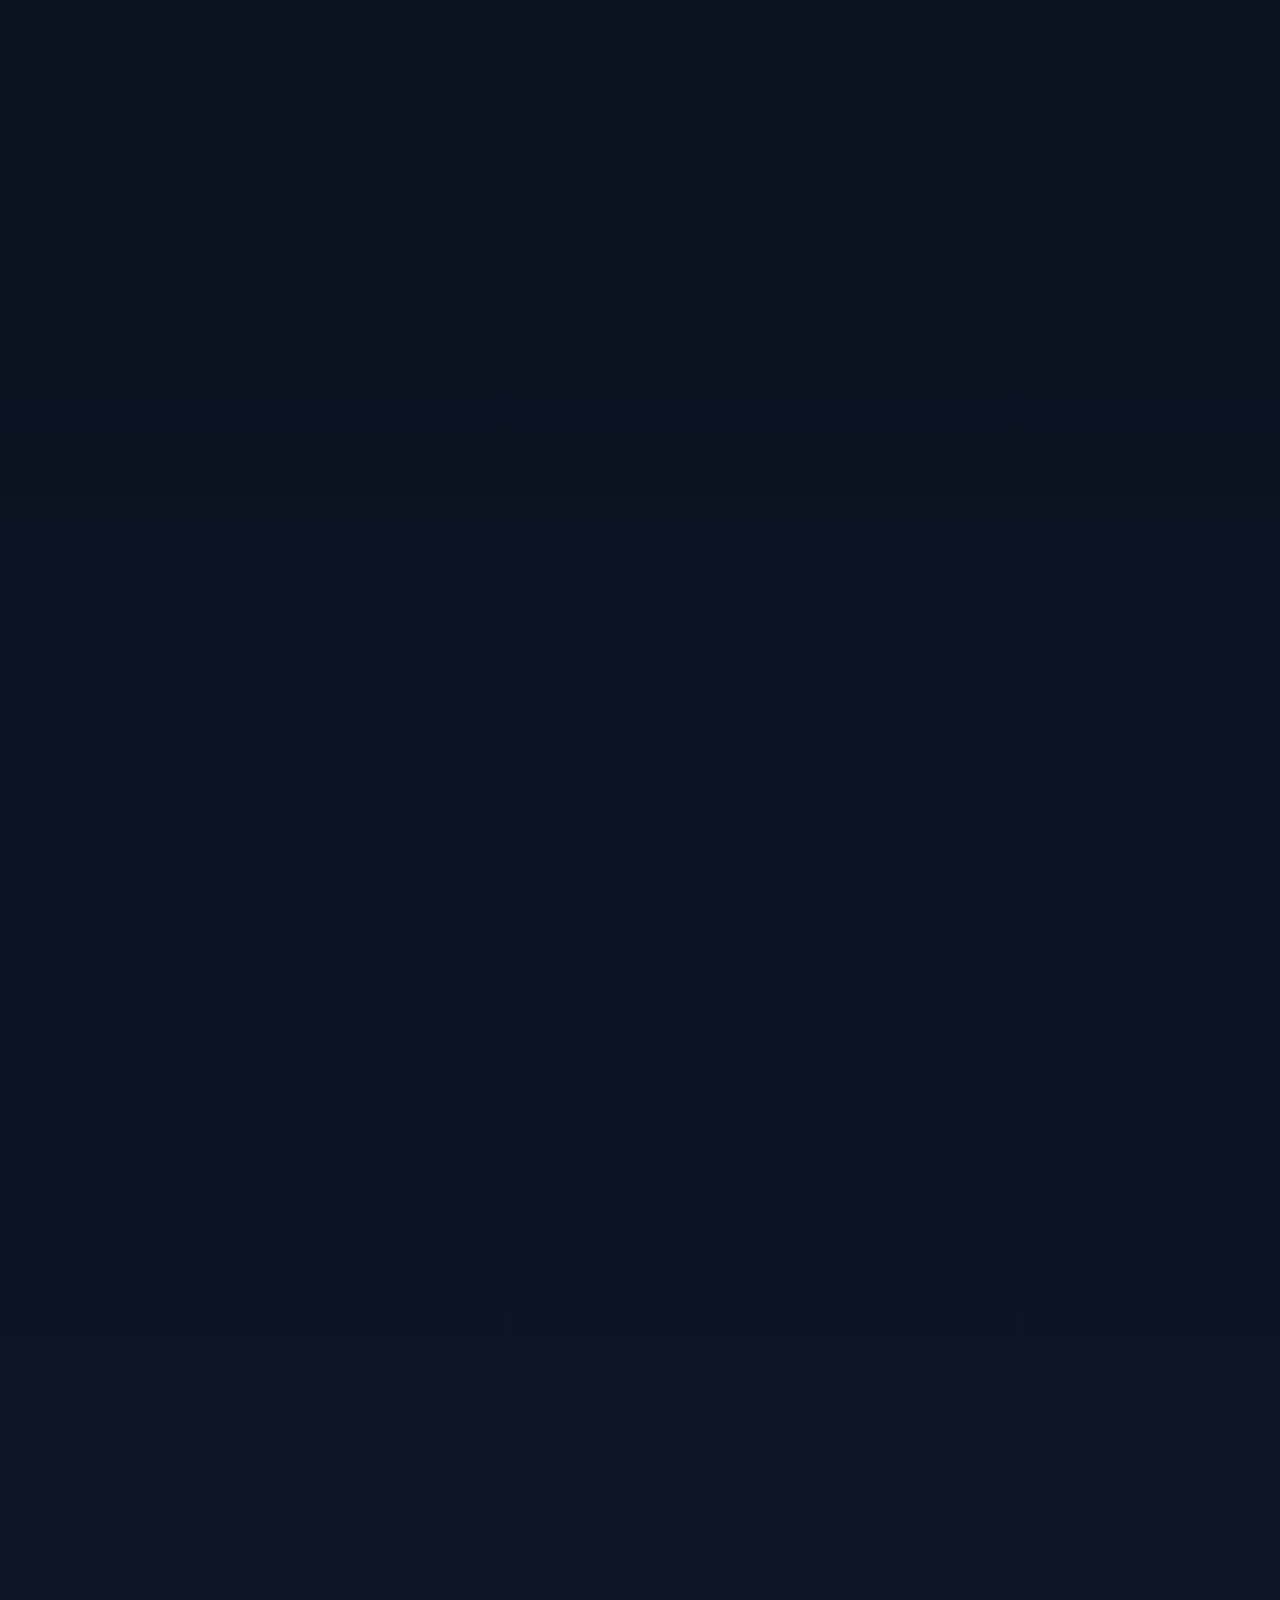
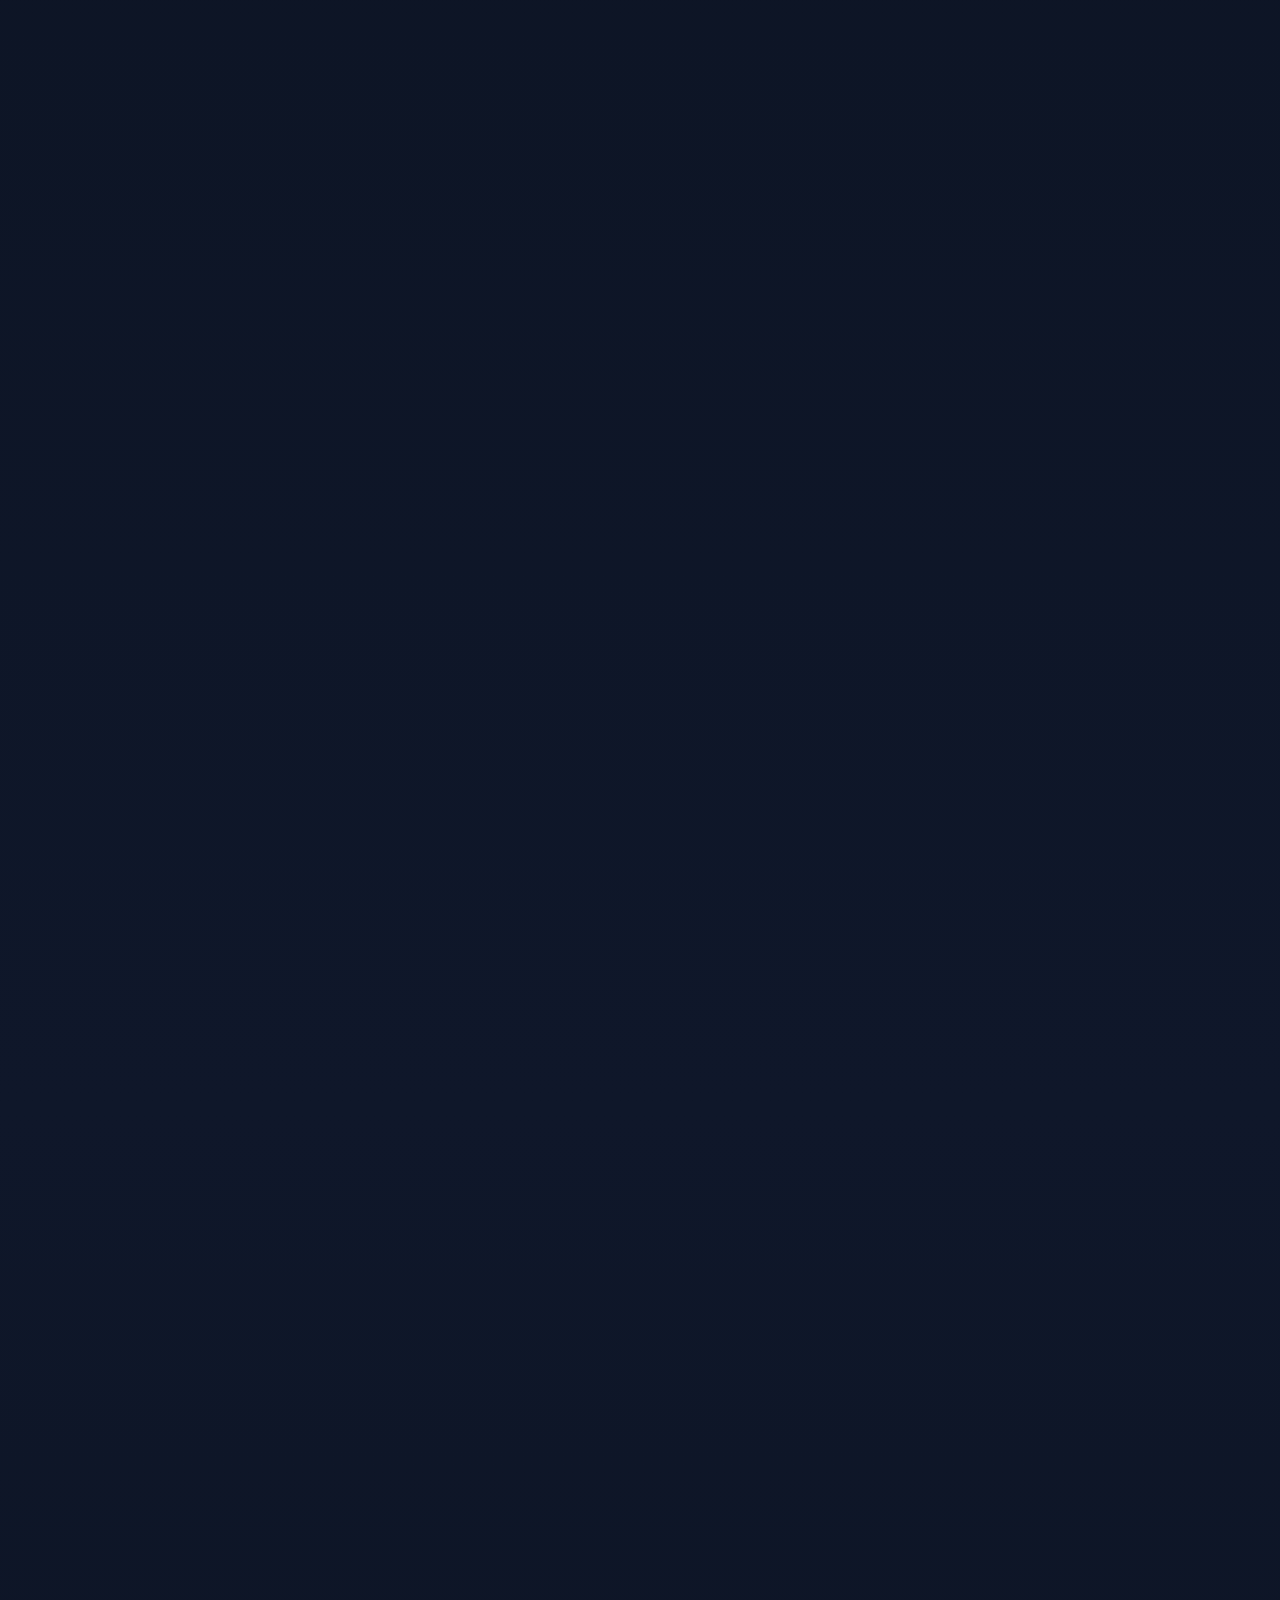
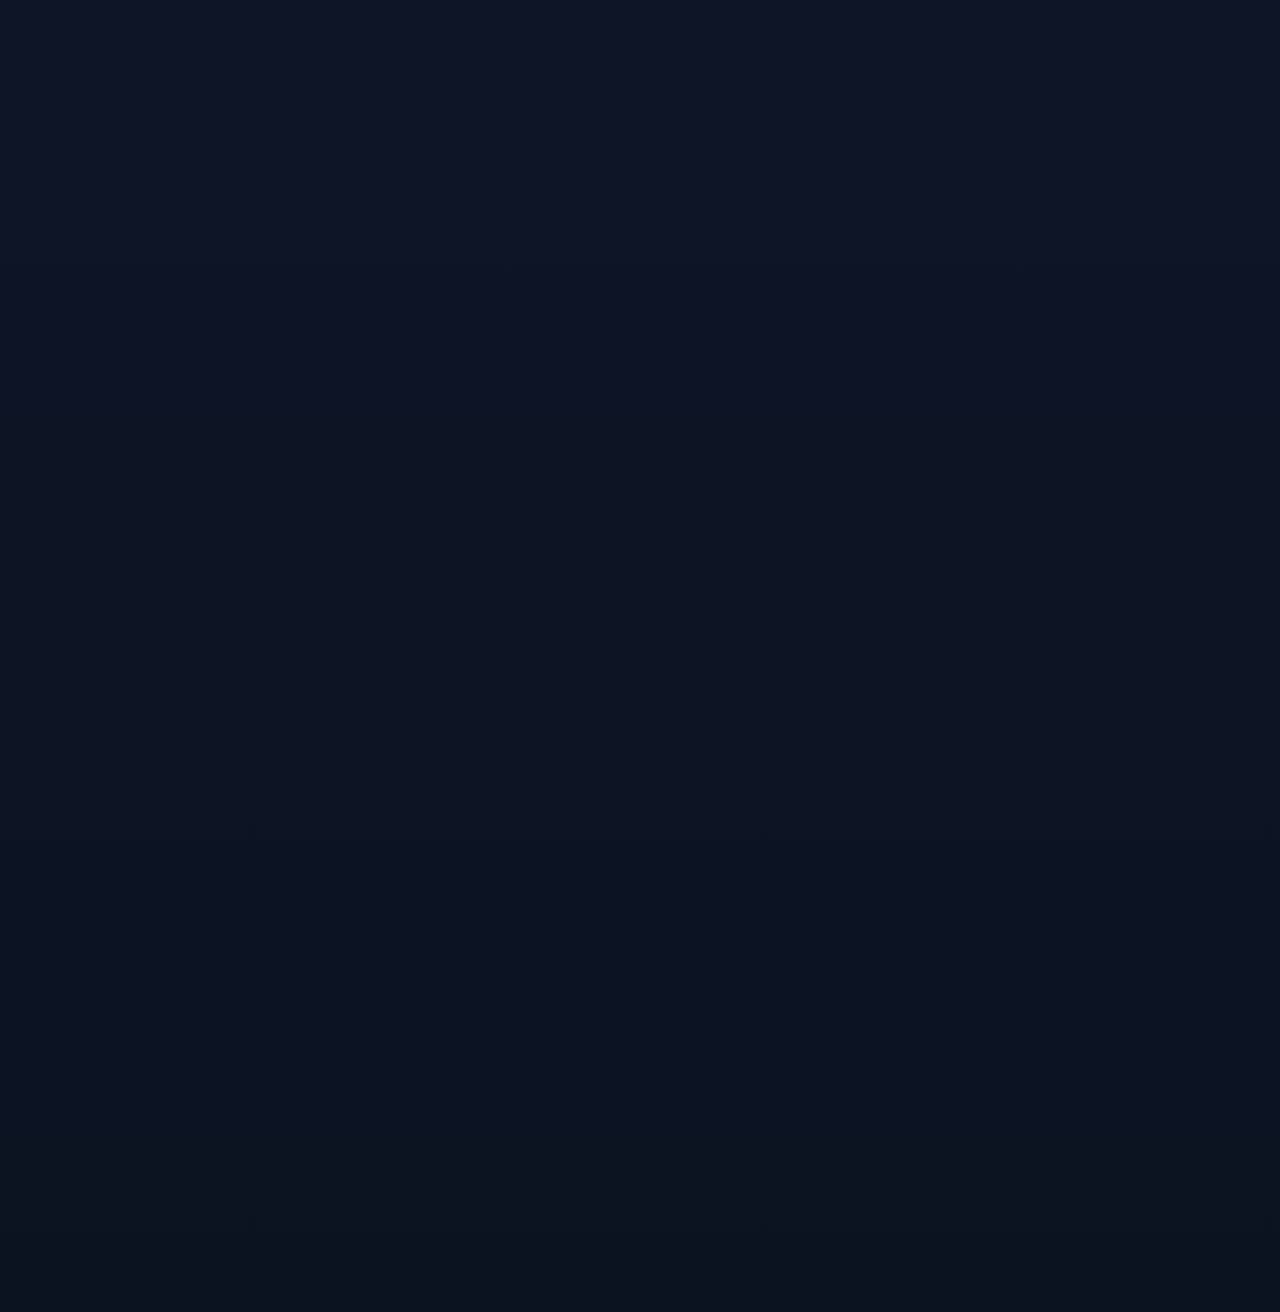
==== commit 849b3376: "Publica VIII CATS Pouso Alegre após auditorias 30/30 e 90/90" ====
--- a/index.html
+++ b/index.html
@@ -4,12 +4,12 @@
   <meta charset="UTF-8" />
   <meta name="robots" content="noindex,nofollow,noarchive" />
   <meta name="theme-color" content="#07101f" />
-  <meta name="cats-release" content="viii-cats-pa-2026-r2" />
+  <meta name="cats-release" content="viii-cats-pa-2026-r3" />
   <meta name="viewport" content="width=device-width, initial-scale=1" />
-  <title>VIII CATS 2026 – CBMMG | Aulas e Materiais • Pouso Alegre</title>
+  <title>VIII CATS 2026 – CBMMG | Aulas e práticas • Pouso Alegre</title>
 
   <!-- SEO / Open Graph -->
-  <meta name="description" content="CATS 2026 (presencial) — Aulas, objetivos e materiais do Curso de Atendimento a Tentativas de Suicídio (VIII CATS) na 7ª Cia Ind, em Pouso Alegre. Oito módulos: fundamentos, psicopatologia, abordagem técnica (gerais/específicos), comunicação dissuasiva, abordagem tática, gestão em ATS e prevenção." />
+  <meta name="description" content="CATS 2026 (presencial) — Aulas, objetivos e materiais do Curso de Atendimento a Tentativas de Suicídio (VIII CATS) na 7ª Cia Ind, em Pouso Alegre. Doze unidades formativas: fundamentos, psicopatologia, abordagem técnica (gerais/específicos), comunicação dissuasiva, abordagem tática, gestão em ATS e prevenção." />
   <meta name="keywords" content="CATS, CBMMG, 7ª Cia Ind, Pouso Alegre, atendimento a tentativas de suicídio, abordagem técnica, comunicação dissuasiva, abordagem tática, gestão em ATS, prevenção, curso presencial" />
   <meta property="og:title" content="VIII CATS 2026 – CBMMG | Pouso Alegre (Presencial)" />
   <meta property="og:description" content="Aulas e materiais dos 8 módulos do VIII CATS em Pouso Alegre. Visualize os slides na página e acesse ITO 30 e Boletins." />
@@ -27,7 +27,7 @@
     "@context":"https://schema.org",
     "@type":"Course",
     "name":"Curso de Atendimento a Tentativas de Suicídio (CATS) VIII",
-    "description":"Curso presencial do CBMMG com oito módulos: fundamentos, psicopatologia, abordagem técnica, comunicação dissuasiva, abordagem tática, gestão em ATS e prevenção.",
+    "description":"Curso presencial do CBMMG com 12 unidades formativas: fundamentos, psicopatologia, abordagem técnica, comunicação dissuasiva, abordagem tática, gestão em ATS e prevenção.",
     "provider":{"@type":"Organization","name":"CBMMG","url":"https://www.bombeiros.mg.gov.br/"},
     "hasCourseInstance":{
       "@type":"CourseInstance",
@@ -116,7 +116,7 @@
     .hero-kpi{background:var(--glass-2);border:1px solid var(--stroke);border-radius:12px;padding:12px;text-align:center}
     .hero-kpi strong{color:var(--text-1);font-size:1.1rem}
 
-    /* ===== Termômetro (8 módulos) ===== */
+    /* ===== Progresso das 12 unidades formativas ===== */
     .progress-wrap{margin-top:10px;background:var(--glass-2);border:1px solid var(--stroke);border-radius:12px;padding:12px}
     .progress-label{display:flex;justify-content:space-between;color:var(--text-2);font-weight:700;margin-bottom:6px}
     .thermo{height:12px;border-radius:999px;overflow:hidden;background:linear-gradient(90deg,#ff7f0e 0,#ffd166 0,#2d3748 0)}
@@ -220,7 +220,6 @@
     .resource-note{color:var(--text-3);font-size:.9rem}
     .skip-link{position:fixed;left:12px;top:8px;z-index:10001;transform:translateY(-160%);padding:9px 12px;border-radius:10px;background:#fff;color:#07101f;font-weight:800}
     .skip-link:focus{transform:translateY(0)}
-    @media(max-width:680px){.coordination-card{align-items:flex-start;flex-direction:column}.coordination-card .coord-badge{white-space:normal}}
 
   </style>
 
@@ -234,8 +233,10 @@
 
   <link data-cats-auth rel="stylesheet" href="https://ricmurtapsicologia.github.io/Curso-ATS/auth.css?v=20260905-2" />
   <link rel="stylesheet" href="cats-auth.css?v=20260905-1" />
+  <link rel="stylesheet" href="portal-ui.css?v=20260905-1" />
   <script defer src="cats-auth.js?v=20260905-1"></script>
   <script defer src="https://ricmurtapsicologia.github.io/Curso-ATS/auth.js?v=20260905-2"></script>
+  <script defer src="portal-ui.js?v=20260905-1"></script>
 </head>
 <body>
   <a class="skip-link" href="#conteudo">Pular para o conteúdo</a>
@@ -250,17 +251,20 @@
   <!-- Onboarding -->
   <div id="onboard" role="dialog" aria-modal="true" aria-labelledby="ob-title">
     <div class="onboard-card" role="document">
-      <h3 id="ob-title">Bem-vindo(a) ao CATS 2026 – CBMMG</h3>
-      <p>Esta página reúne <b>Aulas</b>, <b>Objetivos</b> e <b>Materiais</b> do CATS 2026 (formato presencial). VIII CATS 7ª Cia Ind - Pouso Alegre.</p>
+      <h3 id="ob-title">Boas-vindas ao VIII CATS 2026</h3>
+      <div class="onboard-welcome">
+        <p>Seja bem-vindo(a) ao VIII Curso de Atendimento a Tentativas de Suicídio. Este ambiente foi organizado para apoiar sua aprendizagem sem substituir a experiência presencial, a supervisão dos instrutores e a segurança das práticas.</p>
+        <p>Ao longo da semana, avance no seu ritmo pela trilha, consulte somente o que precisar e use os materiais como apoio para transformar conhecimento em atuação técnica, segura e humanizada.</p>
+        <span class="onboard-signature">Capitão BM Lucas Antônio de Oliveira<br>Coordenador do VIII CATS 2026</span>
+      </div>
       <ul class="onboard-list">
-        <li>Clique em <b>Acessar aula</b> para abrir os slides nesta página.</li>
-        <li>Use <b>Anterior</b>, <b>Próximo</b> e <b>Encerrar</b>.</li>
-        <li>Consulte <b>Materiais Complementares</b> (ITO 30 e Boletins).</li>
-        <li>Em crise, o <b>Botão do Pânico</b> liga para <b>188 (CVV)</b>.</li>
+        <li>As unidades ficam compactas no celular; toque em <b>Ver conteúdo</b> para abrir uma de cada vez.</li>
+        <li>Materiais, vídeos e avaliação permanecem fechados até você acionar o respectivo botão.</li>
+        <li>Seu progresso fica salvo neste navegador e pode ser atualizado ao concluir cada unidade.</li>
       </ul>
       <div class="o-actions">
-        <button class="btn ghost" id="ob-skip"><i class="ri-skip-forward-mini-fill"></i> Pular</button>
-        <button class="btn" id="ob-next">Entendi</button>
+        <button class="btn ghost" id="ob-skip"><i class="ri-skip-forward-mini-fill"></i> Agora não</button>
+        <button class="btn" id="ob-next">Entrar na trilha</button>
       </div>
     </div>
   </div>
@@ -273,15 +277,16 @@
         <span>CATS 2026 – CBMMG</span>
         <small>VIII CATS • Pouso Alegre • Presencial</small>
       </div>
-      <div class="nav-links" >
+      <div class="nav-links" id="mainNavLinks">
         <a  href="#aulas">Aulas</a>
         <a href="#materiais">Materiais</a>
         <a href="precurso.html">Pré-curso</a>
-        <a href="#recursos">Biblioteca</a>
+        <a href="#recursos">Recursos</a>
         <a  href="#videos">Vídeos</a>
         <a  href="#contatos">Contatos</a>
       </div>
       <div class="nav-cta" style="display:flex;gap:10px;align-items:center">
+        <button id="mobileMenuBtn" type="button" aria-expanded="false" aria-controls="mainNavLinks" title="Abrir menu"><i class="ri-menu-line" aria-hidden="true"></i><span class="sr-only">Menu</span></button>
         <button class="theme-toggle" id="themeBtn" aria-pressed="false" title="Alternar tema">
           <i class="ri-sun-line" id="themeIcon"></i>
         </button>
@@ -296,12 +301,24 @@
       <div>
         <span class="pill"><i class="ri-shield-cross-line"></i> Curso de Atendimento a Tentativas de Suicídio</span>
         <h1>Plataforma de apoio – VIII CATS • Pouso Alegre</h1>
-        <p>Conteúdo de apoio complementar ao curso presencial do VIII CATS, com foco em <b>comunicação dissuasiva técnico-humanizada</b>, <b>abordagem tática especializada</b>, <b>gestão do atendimento a tentativas de suicídio</b> e <b>prevenção em saúde mental na caserna</b>.</p>
+        <p>Seu ambiente de apoio ao VIII CATS: aulas, práticas presenciais e recursos essenciais, organizados para consulta simples ao longo da semana.</p>
+        <div class="mobile-course-info">
+          <button class="btn ghost" id="courseInfoToggle" type="button" aria-expanded="false" aria-controls="mobileCoursePanel"><i class="ri-information-line"></i> <span>Ver informações do curso</span></button>
+          <div class="mobile-course-panel" id="mobileCoursePanel" hidden>
+            <div class="mobile-course-meta">
+              <div><small>Carga horária</small><strong>46 h/a</strong></div>
+              <div><small>Período</small><strong>21–25/09/2026</strong></div>
+              <div><small>Trilha</small><strong>12 unidades</strong></div>
+              <div><small>Local</small><strong>Pouso Alegre</strong></div>
+            </div>
+            <div class="mobile-progress"><i class="ri-bar-chart-box-line"></i> Progresso: <b id="mobileProgressLabel">0</b>/12</div>
+          </div>
+        </div>
       </div>
 
       <aside class="hero-card" aria-label="Indicadores & progresso">
         <div class="hero-grid">
-          <div class="hero-kpi"><small>Módulos</small><strong id="kpi-modulos">8 módulos</strong></div>
+          <div class="hero-kpi"><small>Trilha</small><strong id="kpi-modulos">12 unidades</strong></div>
           <div class="hero-kpi"><small>Formato</small><strong>Presencial • 46 h/a</strong></div>
           <div class="hero-kpi"><small>Edição / Local</small><strong>VIII CATS • Pouso Alegre</strong></div>
           <div class="hero-kpi"><small>Período</small><strong>21–25/09/2026</strong></div>
@@ -309,7 +326,7 @@
         <div class="progress-wrap">
           <div class="progress-label">
             <span><i class="ri-bar-chart-box-line"></i> Progresso dos módulos</span>
-            <span><b id="progressLabel">0</b>/8</span>
+            <span><b id="progressLabel">0</b>/12</span>
           </div>
           <div class="thermo" id="thermo"></div>
         </div>
@@ -329,20 +346,21 @@
     <section id="aulas" class="container">
       <div class="section-head">
         <div>
-          <h2><i class="ri-book-2-line"></i> Aulas</h2>
-          <p>O <b>VIII CATS</b> aborda <b>comunicação dissuasiva</b>, <b>abordagem técnica</b> e <b>gestão de ATS</b>, com base em <i>“Girando a Ampulheta da Vida”</i>. O curso integra <b>psicopatologia aplicada</b> e <b>prevenção em saúde mental na caserna</b>, com foco na atuação segura e humanizada.</p>
+          <h2><i class="ri-route-line"></i> Trilha do curso</h2>
+          <p>A trilha abaixo reproduz as 12 unidades formativas previstas no Plano de Ensino CATS 2026: oito unidades teóricas e quatro práticas presenciais. Avaliações permanecem em seção própria.</p>
         </div>
       </div>
 
       <div class="grid" id="cards">
+        <div class="course-break"><span>Fundamentos e aplicação</span><h3>Aulas teóricas</h3><p>Conteúdo doutrinário e decisório que sustenta a atuação nas práticas.</p></div>
         <!-- 1 -->
-        <article class="card" data-module="1" data-title="Aspectos Gerais do Comportamento Suicida">
-          <div class="media">
-            <span class="badge">Módulo 1</span>
+        <article class="card" data-module="1" data-hours="4 h/a" data-title="Aspectos Gerais do Comportamento Suicida">
+          <div class="media">
+            <span class="badge">Unidade 1</span>
             <img loading="lazy" decoding="async" src="https://i.pinimg.com/736x/35/c5/64/35c5641e66c602835ca66dbcde48b5ff.jpg" alt="Aspectos Gerais do Comportamento Suicida" />
           </div>
           <div class="content">
-            <h3>Módulo 1: Aspectos Gerais do Comportamento Suicida</h3>
+            <h3>Unidade 1: Aspectos Gerais do Comportamento Suicida</h3>
             <p>Conceitos, dados, mitos e sinais de alerta.</p>
             <div class="actions">
               <a class="btn small open-slide" data-slide-id="1XbZNfO9M-yUR-Nvow2-u46TvCC15sR6T" href="https://docs.google.com/presentation/d/1XbZNfO9M-yUR-Nvow2-u46TvCC15sR6T/view">Acessar aula</a>
@@ -353,13 +371,13 @@
         </article>
 
         <!-- 2 -->
-        <article class="card" data-module="2" data-title="Psicopatologia do Comportamento Suicida">
-          <div class="media">
-            <span class="badge">Módulo 2</span>
+        <article class="card" data-module="2" data-hours="2 h/a" data-title="Psicopatologia do Comportamento Suicida">
+          <div class="media">
+            <span class="badge">Unidade 2</span>
             <img loading="lazy" decoding="async" src="https://i.pinimg.com/736x/e1/5b/5b/e15b5b373c167a2b811e6320a1a9948f.jpg" alt="Psicopatologia do Comportamento Suicida" />
           </div>
           <div class="content">
-            <h3>Módulo 2: Psicopatologia do Comportamento Suicida</h3>
+            <h3>Unidade 2: Psicopatologia do Comportamento Suicida</h3>
             <p>Estruturas clínicas, comorbidades e avaliação de risco.</p>
             <div class="actions">
               <a class="btn small open-slide" data-slide-id="1eZhr-fsON3t8NDkG8Fji3_mXIzKnhiZj" href="https://docs.google.com/presentation/d/1eZhr-fsON3t8NDkG8Fji3_mXIzKnhiZj/view">Acessar aula</a>
@@ -370,13 +388,13 @@
         </article>
 
         <!-- 3 -->
-        <article class="card" data-module="3" data-title="Abordagem Técnica: Aspectos Gerais">
-          <div class="media">
-            <span class="badge">Módulo 3</span>
+        <article class="card" data-module="3" data-hours="2 h/a" data-title="Abordagem Técnica: Aspectos Gerais">
+          <div class="media">
+            <span class="badge">Unidade 3</span>
             <img loading="lazy" decoding="async" src="https://i.pinimg.com/736x/2e/ed/12/2eed12b05b991475772e62f9ec623a1b.jpg" alt="Abordagem Técnica: Aspectos Gerais" />
           </div>
           <div class="content">
-            <h3>Módulo 3: Abordagem Técnica: Aspectos Gerais</h3>
+            <h3>Unidade 3: Abordagem Técnica: Aspectos Gerais</h3>
             <p>Comunicação, segurança e aproximação.</p>
             <div class="actions">
               <a class="btn small open-slide" data-slide-id="1N_KATaJiVIMsFyXBHMJ44nkwhkfdQvJU" href="https://docs.google.com/presentation/d/1N_KATaJiVIMsFyXBHMJ44nkwhkfdQvJU/view">Acessar aula</a>
@@ -387,13 +405,13 @@
         </article>
 
         <!-- 4 -->
-        <article class="card" data-module="4" data-title="Abordagem Técnica: Aspectos Específicos">
-          <div class="media">
-            <span class="badge">Módulo 4</span>
+        <article class="card" data-module="4" data-hours="2 h/a" data-title="Abordagem Técnica: Aspectos Específicos">
+          <div class="media">
+            <span class="badge">Unidade 4</span>
             <img loading="lazy" decoding="async" src="https://i.pinimg.com/736x/bc/25/c0/bc25c0bd4fb2c428bcd846bd15a643d0.jpg" alt="Abordagem Técnica: Aspectos Específicos" />
           </div>
           <div class="content">
-            <h3>Módulo 4: Abordagem Técnica: Aspectos Específicos</h3>
+            <h3>Unidade 4: Abordagem Técnica: Aspectos Específicos</h3>
             <p>Ajustes por cenário, contenção e pós-abordagem.</p>
             <div class="actions">
               <a class="btn small open-slide" data-slide-id="1wE_p3OJjCrRV6S1JN3G6z27L93mDlwUd" href="https://docs.google.com/presentation/d/1wE_p3OJjCrRV6S1JN3G6z27L93mDlwUd/view">Acessar aula</a>
@@ -404,16 +422,16 @@
         </article>
 
         <!-- 5 -->
-        <article class="card" data-module="5" data-title="Abordagem Técnica: Comunicação Dissuasiva">
-          <div class="media">
-            <span class="badge">Módulo 5</span>
+        <article class="card" data-module="5" data-hours="2 h/a" data-title="Abordagem Técnica: Comunicação Dissuasiva">
+          <div class="media">
+            <span class="badge">Unidade 5</span>
             <img loading="lazy" decoding="async" src="https://i.pinimg.com/736x/8f/86/b3/8f86b3256f3b7b40dcdb411e1bd7c175.jpg" alt="Abordagem Técnica: Comunicação Dissuasiva" />
           </div>
           <div class="content">
-            <h3>Módulo 5: Abordagem Técnica: Comunicação Dissuasiva</h3>
+            <h3>Unidade 5: Abordagem Técnica: Comunicação Dissuasiva</h3>
             <p>Escuta ativa, rastreio de fatores de risco e de proteção, técnicas de comunicação.</p>
             <div class="actions">
-              <button class="btn small" disabled title="Em manutenção"><i class="ri-tools-line"></i> Em manutenção</button>
+              <span class="practice-note"><i class="ri-presentation-line"></i> Conteúdo ministrado presencialmente; material não publicado neste portal.</span>
               <button class="btn small ghost objectives">Ver objetivos</button>
               <button class="btn small complete">Concluir módulo</button>
             </div>
@@ -421,16 +439,16 @@
         </article>
 
         <!-- 6 -->
-        <article class="card" data-module="6" data-title="Abordagem Tática">
-          <div class="media">
-            <span class="badge">Módulo 6</span>
+        <article class="card" data-module="6" data-hours="2 h/a" data-title="Abordagem Tática">
+          <div class="media">
+            <span class="badge">Unidade 6</span>
             <img loading="lazy" decoding="async" src="https://i.pinimg.com/736x/8f/86/b3/8f86b3256f3b7b40dcdb411e1bd7c175.jpg" alt="Abordagem Tática" />
           </div>
           <div class="content">
-            <h3>Módulo 6: Abordagem Tática</h3>
+            <h3>Unidade 6: Abordagem Tática</h3>
             <p>Recohecimento do timing, contenção física humanizada,técnicas de salvamento com segurança.</p>
             <div class="actions">
-              <button class="btn small" disabled title="Em manutenção"><i class="ri-tools-line"></i> Em manutenção</button>
+              <span class="practice-note"><i class="ri-presentation-line"></i> Conteúdo ministrado presencialmente; material não publicado neste portal.</span>
               <button class="btn small ghost objectives">Ver objetivos</button>
               <button class="btn small complete">Concluir módulo</button>
             </div>
@@ -438,30 +456,46 @@
         </article>
 
         <!-- 7 -->
-        <article class="card" data-module="7" data-title="Gestão em ATS">
-          <div class="media">
-            <span class="badge">Módulo 7</span>
+        <article class="card" data-module="7" data-hours="4 h/a" data-title="Gestão em ATS">
+          <div class="media">
+            <span class="badge">Unidade 7</span>
             <img loading="lazy" decoding="async" src="https://i.pinimg.com/1200x/c8/96/f7/c896f763d4cde9bf2932cc886e2e2b98.jpg" alt="Gestão em ATS" />
           </div>
           <div class="content">
-            <h3>Módulo 7: Gestão em ATS</h3>
+            <h3>Unidade 7: Gestão em ATS</h3>
             <p>Gestão da ocorrência com <b>matriz de trabalho</b>, <b>isolamento do perímetro</b> e <b>condução do tentante para local seguro</b>. 
             <div class="actions">
-              <button class="btn small" disabled title="Em manutenção"><i class="ri-tools-line"></i> Em manutenção</button>
+              <span class="practice-note"><i class="ri-presentation-line"></i> Conteúdo ministrado presencialmente; material não publicado neste portal.</span>
               <button class="btn small ghost objectives">Ver objetivos</button>
               <button class="btn small complete">Concluir módulo</button>
             </div>
           </div>
         </article>
 
-        <!-- 8 -->
-        <article class="card" data-module="8" data-title="Prevenção">
-          <div class="media">
-            <span class="badge">Módulo 8</span>
+        <div class="course-break"><span>Treino supervisionado</span><h3>Práticas presenciais</h3><p>As quatro práticas previstas na malha oficial aparecem na sequência e são realizadas com briefing, supervisão e debriefing.</p></div>
+
+        <article class="card practice-card" data-module="8" data-hours="2 h/a" data-title="Prática de conversação em ATS">
+          <div class="content"><h3>Unidade 8: Prática de conversação em ATS</h3><p>Role-play, simulação controlada, escuta, validação, manejo do silêncio e feedback formativo.</p><div class="actions"><span class="practice-note"><i class="ri-team-line"></i> Atividade presencial supervisionada.</span><button class="btn small ghost objectives">Ver objetivos</button><button class="btn small complete">Concluir unidade</button></div></div>
+        </article>
+        <article class="card practice-card" data-module="9" data-hours="6 h/a" data-title="Prática em ATS: risco de incêndio/explosão">
+          <div class="content"><h3>Unidade 9: Risco de incêndio/explosão</h3><p>Estação prática controlada com foco em segurança da cena, integração de recursos e condutas proporcionais ao risco.</p><div class="actions"><span class="practice-note"><i class="ri-fire-line"></i> Atividade presencial supervisionada.</span><button class="btn small ghost objectives">Ver objetivos</button><button class="btn small complete">Concluir unidade</button></div></div>
+        </article>
+        <article class="card practice-card" data-module="10" data-hours="8 h/a" data-title="Prática em ATS: risco de precipitação">
+          <div class="content"><h3>Unidade 10: Risco de precipitação</h3><p>Estação prática controlada para decisão, segurança, comunicação e integração com técnicas de salvamento em altura.</p><div class="actions"><span class="practice-note"><i class="ri-building-line"></i> Atividade presencial supervisionada.</span><button class="btn small ghost objectives">Ver objetivos</button><button class="btn small complete">Concluir unidade</button></div></div>
+        </article>
+        <article class="card practice-card" data-module="11" data-hours="2 h/a" data-title="Prática em ATS: risco de afogamento">
+          <div class="content"><h3>Unidade 11: Risco de afogamento</h3><p>Estação prática controlada com integração entre ATS, salvamento aquático, segurança e comunicação.</p><div class="actions"><span class="practice-note"><i class="ri-water-flash-line"></i> Atividade presencial supervisionada.</span><button class="btn small ghost objectives">Ver objetivos</button><button class="btn small complete">Concluir unidade</button></div></div>
+        </article>
+
+        <div class="course-break"><span>Fechamento preventivo</span><h3>Prevenção</h3><p>Última unidade formativa antes das avaliações previstas na malha.</p></div>
+        <!-- 12 -->
+        <article class="card" data-module="12" data-hours="2 h/a" data-title="Prevenção ao comportamento suicida">
+          <div class="media">
+            <span class="badge">Unidade 12</span>
             <img loading="lazy" decoding="async" src="https://i.pinimg.com/originals/1f/68/67/1f6867294fd6c1b101f2fdab626e658b.jpg" alt="Prevenção" />
           </div>
           <div class="content">
-            <h3>Módulo 8: Prevenção</h3>
+            <h3>Unidade 12: Prevenção ao comportamento suicida</h3>
             <p>Formas de reconhecimento, manejo e encaminhamentos com estratégias de autoregulação e suporte.</p>
             <div class="actions">
               <a class="btn small open-slide" data-slide-id="12PpmEAJo3aw_3sGfZRHHQKHKg57wAZvv" href="https://docs.google.com/presentation/d/12PpmEAJo3aw_3sGfZRHHQKHKg57wAZvv/view">Acessar aula</a>
@@ -471,8 +505,9 @@
           </div>
         </article>
 
+        <div class="course-break" id="recursos"><span>Consulta opcional</span><h3>Recursos complementares</h3><p>Biblioteca e podcast ficam fora da contagem curricular e podem ser acessados quando úteis.</p></div>
         <!-- PROJETO: Girando a Ampulheta da Vida -->
-        <article class="card" data-module="proj" data-title="Girando a Ampulheta da Vida">
+        <article class="card resource-card" data-module="proj" data-title="Girando a Ampulheta da Vida">
           <div class="media">
             <span class="badge">Projeto</span>
             <img loading="lazy" decoding="async" src="https://i.pinimg.com/736x/46/a2/33/46a2335ebc2074b6df9a9774ce9cfd5d.jpg" alt="Girando a Ampulheta da Vida" />
@@ -488,26 +523,27 @@
         </article>
 
         <!-- RECURSO: Biblioteca ATS -->
-        <article class="card" id="recursos" data-module="biblioteca" data-title="Biblioteca ATS CBMMG">
+        <article class="card resource-card" data-module="biblioteca" data-title="Biblioteca ATS CBMMG">
           <div class="media">
             <span class="badge">Biblioteca</span>
             <img loading="lazy" decoding="async" src="https://i.pinimg.com/736x/35/c5/64/35c5641e66c602835ca66dbcde48b5ff.jpg" alt="Biblioteca ATS CBMMG" />
           </div>
           <div class="content">
             <h3>Biblioteca ATS CBMMG</h3>
-            <p>Ambiente complementar com materiais de apoio às aulas e à formação em Atendimento a Tentativas de Suicídio.</p>
-            <div class="actions">
-              <a class="btn small" target="_blank" rel="noopener" href="https://ricmurtapsicologia.github.io/Curso-ATS/"><i class="ri-book-open-line"></i> Acessar biblioteca</a>
-            </div>
+            <p>Materiais de apoio às aulas e à formação em Atendimento a Tentativas de Suicídio.</p>
+            <div class="actions"><a class="btn small" target="_blank" rel="noopener" href="https://ricmurtapsicologia.github.io/Curso-ATS/"><i class="ri-book-open-line"></i> Acessar biblioteca</a></div>
           </div>
         </article>
       </div>
 
       <!-- Materiais -->
       <div id="materiais" style="margin-top:18px">
-        <details class="materials">
-          <summary><i class="ri-archive-2-line"></i> Materiais Complementares</summary>
-          <div class="mat-links">
+        <div class="folder">
+          <button class="folder-toggle" type="button" aria-expanded="false" aria-controls="materialsPanel">
+            <span><i class="ri-archive-2-line"></i> Materiais complementares</span><i class="ri-arrow-down-s-line" aria-hidden="true"></i>
+          </button>
+          <div class="folder-panel" id="materialsPanel" hidden>
+            <div class="mat-links">
             <a href="precurso.html">Levantamento pré-curso e dados da turma</a>
             <a href="https://drive.google.com/file/d/1QW7Wzr6GgBHctNKf7oqTC_I1D0OMHxfA/view?usp=sharing" target="_blank" rel="noopener">Instrução Técnica Operacional nº 30 (ITO 30)</a>
             <a href="https://drive.google.com/file/d/19G98R3O4MKzOSiEWULyv13u4e_t_L57p/view?usp=sharing" target="_blank" rel="noopener">Boletim Epidemiológico nº 15 (2019)</a>
@@ -516,19 +552,18 @@
             <a href="https://drive.google.com/file/d/1CmZ5pAgDNk7OhPZkM0mgHANYj9PTVaBa/view?usp=sharing" target="_blank" rel="noopener">Boletim Epidemiológico nº 55 (2024)</a>
             <a href="https://play.google.com/store/apps/details?id=es.aciliainternet.prevensuic&hl=pt_BR&pli=1" target="_blank" rel="noopener">Aplicativo PREVENSUIC (Google Play)</a>
           </div>
-        </details>
+          </div>
+        </div>
       </div>
     </section>
 
     <!-- Vídeos -->
     <section id="videos" class="container">
-      <div class="section-head">
-        <div>
-          <h2><i class="ri-movie-line"></i> Vídeos Selecionados</h2>
-          <p>Repertório de apoio para aprofundar conceitos e práticas.</p>
-        </div>
-      </div>
-      <div class="grid video-grid">
+      <div class="folder">
+        <button class="folder-toggle" id="videosToggle" type="button" aria-expanded="false" aria-controls="videosGrid">
+          <span><i class="ri-movie-line"></i> Vídeos de apoio</span><i class="ri-arrow-down-s-line" aria-hidden="true"></i>
+        </button>
+        <div class="grid video-grid" id="videosGrid" hidden>
         <article class="card">
           <iframe class="video-embed" loading="lazy" src="https://www.youtube.com/embed/gJBlY3opAVU" title="Suicídio explicado - Nerdologia" allowfullscreen></iframe>
           <div class="video-title">Suicídio explicado | Nerdologia</div>
@@ -560,13 +595,14 @@
           <div class="video-desc">Boas práticas iniciais em crises.</div>
         </article>
       </div>
+      </div>
     </section>
   
-      <section class="container" id="avaliacao" aria-labelledby="avaliacaoTitle">
-        <details class="materials">
-          <summary id="avaliacaoTitle"><i class="ri-shield-check-line"></i> Avaliação do curso</summary>
-          <p class="resource-note" style="margin-top:12px">A avaliação será disponibilizada neste ambiente após vinculação da URL oficial.</p>
-        </details>
+      <section class="container" id="avaliacao" aria-label="Avaliação do curso">
+        <div class="folder">
+          <button class="folder-toggle" type="button" aria-expanded="false" aria-controls="assessmentPanel"><span><i class="ri-shield-check-line"></i> Avaliação do curso</span><i class="ri-arrow-down-s-line" aria-hidden="true"></i></button>
+          <div class="folder-panel" id="assessmentPanel" hidden><p class="resource-note" style="margin-top:12px">A malha prevê prova teórica (2 h/a) e prova prática (6 h/a). O acesso à prova on-line será inserido aqui somente quando a URL oficial estiver vinculada.</p></div>
+        </div>
       </section>
 
   </main>
@@ -661,9 +697,9 @@
       setTimeout(()=>{ clearTimeout(fast); end(); onboarding(); }, 4000);
     });
     function onboarding(){
-      if(!localStorage.getItem('cats_pa_onboarded')){
+      if(!localStorage.getItem('cats_pa_onboarded_v2')){
         const ob = document.getElementById('onboard');
-        const close = ()=>{ ob.style.display='none'; localStorage.setItem('cats_pa_onboarded','1'); }
+        const close = ()=>{ ob.style.display='none'; localStorage.setItem('cats_pa_onboarded_v2','1'); }
         ob.style.display='grid';
         document.getElementById('ob-skip').addEventListener('click', close);
         document.getElementById('ob-next').addEventListener('click', close);
@@ -681,15 +717,19 @@
 
     /* ===== Objetivos (inclui PROJETO) ===== */
     const objectivesMap = {
-      "1":['Compreender o conceito e a abrangência do comportamento suicida.','Conhecer dados estatísticos atuais e grupos mais vulneráveis.','Entender fatores históricos, culturais e impacto social.','Refletir sobre mitos e julgamentos equivocados.'],
-      "2":['Entender a natureza multifatorial do suicídio.','Reconhecer prejuízo de julgamento/decisão.','Identificar fatores de risco e gatilhos.','Relacionar transtornos à cena operacional.'],
-      "3":['Diferenciar abordagem técnica e tática em ATS.','Aplicar condutas adequadas no diálogo.','Evitar atitudes que elevam risco.','Executar protocolos pré, durante e pós.'],
-      "4":['Integrar instituições parceiras.','Entrada segura com avaliação estrutural.','Contenção ética quando necessária.','Pós-ocorrência, perícia e REDS.'],
-      "5":['Estabelecer rapport e validação.','Técnicas dissuasivas e silêncio funcional.','Redução de ambivalência.','Evitar armadilhas verbais.'],
-      "6":['Isolamento, tempo e negociação.','Alinhamento com comando e inteligência.','Regras de engajamento.','Proteção de terceiros e avaliação dinâmica.'],
-      "7":['Matriz de trabalho e papéis.','Isolamento do perímetro e segurança.','Condução do tentante para local seguro.','Indicadores e posvenção.'],
-      "8":['Reconhecer sinais entre colegas.','Autorregulação e autocuidado.','Intervenção ética entre pares.','Acionamento de fluxos institucionais.'],
-      "proj":['Ampliar aprendizagem com podcasts temáticos.','Conectar teoria à prática com casos e entrevistas.','Estimular reflexão e atualização contínua.','Centralizar materiais complementares e referências.']
+      "1":['Compreender conceitos, continuum e multicausalidade do comportamento suicida.','Reconhecer fatores de risco e de proteção em perspectiva operacional.'],
+      "2":['Reconhecer sinais psicopatológicos relevantes ao atendimento sem assumir diagnóstico clínico formal.','Relacionar alterações de julgamento e risco à segurança da cena.'],
+      "3":['Organizar a cena e estabelecer condições iniciais de segurança.','Aplicar fundamentos gerais da Abordagem Técnica em ATS.'],
+      "4":['Aplicar aproximação, silêncio inicial, apresentação pessoal e manejo do diálogo.','Adequar condutas aos aspectos específicos do cenário.'],
+      "5":['Aplicar escuta, vínculo, perguntas, validação e comunicação dissuasiva.','Reconhecer condutas comunicacionais a evitar.'],
+      "6":['Diferenciar Abordagem Técnica e noções de Abordagem Tática.','Reconhecer critérios gerais de transição conforme risco e segurança.'],
+      "7":['Organizar comando, funções e integração de recursos.','Conduzir documentação, encerramento e encaminhamento de forma segura.'],
+      "8":['Executar conversação supervisionada em role-play.','Receber e aplicar feedback formativo sobre comunicação e postura.'],
+      "9":['Atuar em cenário controlado de incêndio/explosão.','Integrar segurança, comunicação e recursos especializados.'],
+      "10":['Atuar em cenário controlado de precipitação.','Integrar ATS e segurança em ambiente de altura.'],
+      "11":['Atuar em cenário controlado de afogamento.','Integrar ATS e salvamento aquático com segurança.'],
+      "12":['Adotar prevenção e comunicação responsável.','Realizar encaminhamento e cuidado com a equipe após a ocorrência.'],
+      "proj":['Ampliar aprendizagem com podcasts temáticos.','Conectar teoria e prática por conteúdos complementares.']
     };
     const modal = document.getElementById('modal');
     const modalBody = document.getElementById('modalBody');
@@ -712,15 +752,15 @@
     /* ===== Termômetro (8 módulos) ===== */
     const thermo = document.getElementById('thermo');
     const label = document.getElementById('progressLabel');
-    const TOTAL = 8;
-    const key = 'cats_pa_progress_v1';
+    const TOTAL = 12;
+    const key = 'cats_pa_progress_v2';
     let progressSet = new Set(JSON.parse(localStorage.getItem(key) || '[]'));
     function updateThermo(){
-      progressSet = new Set([...progressSet].filter(n=>['1','2','3','4','5','6','7','8'].includes(String(n))));
+      progressSet = new Set([...progressSet].filter(n=>['1','2','3','4','5','6','7','8','9','10','11','12'].includes(String(n))));
       const done = progressSet.size;
       const pct = Math.round((done/TOTAL)*100);
       thermo.style.background = `linear-gradient(90deg,#ff7f0e 0,#ffd166 ${pct}%, #2d3748 ${pct}%)`;
-      label.textContent = done;
+      label.textContent = done; const mobileLabel=document.getElementById('mobileProgressLabel'); if(mobileLabel) mobileLabel.textContent=done;
       document.querySelectorAll('#cards .card').forEach(c=>{
         const id = c.dataset.module;
         c.style.borderColor = id && progressSet.has(id) ? 'rgba(255,193,120,.9)' : 'var(--stroke)';
--- a/portal-ui.css
+++ b/portal-ui.css
@@ -0,0 +1,121 @@
+/* VIII CATS Pouso Alegre — camada mobile-first de experiência */
+:root{--ui-gap:12px;--ui-radius:16px;--ui-soft:rgba(255,255,255,.07);--ui-stroke:rgba(255,255,255,.13)}
+.sr-only{position:absolute!important;width:1px!important;height:1px!important;padding:0!important;margin:-1px!important;overflow:hidden!important;clip:rect(0,0,0,0)!important;white-space:nowrap!important;border:0!important}
+
+/* Onboarding: leitura calma, afetiva e institucional */
+#onboard{padding:14px;background:rgba(2,8,23,.86)}
+.onboard-card{width:min(94vw,680px);max-height:90dvh;overflow:auto;padding:20px;border-radius:20px;background:rgba(7,16,31,.98)}
+.onboard-card h3{font-size:clamp(1.35rem,6vw,1.9rem);line-height:1.15;margin-bottom:14px}
+.onboard-card p{margin:0 0 12px;line-height:1.62;text-align:justify;text-justify:inter-word;hyphens:auto}
+.onboard-welcome{padding:14px 14px 13px;border-left:3px solid #ffd166;border-radius:12px;background:rgba(255,209,102,.07)}
+.onboard-signature{display:block;margin-top:10px;color:#ffe08a;font-weight:800;text-align:right;font-size:.92rem}
+.onboard-list{display:grid;gap:8px;margin:14px 0 0;padding-left:20px;line-height:1.45}
+.o-actions{display:grid;grid-template-columns:1fr;gap:8px;margin-top:16px}
+.o-actions .btn{width:100%;min-height:48px}
+
+/* Navegação: base compacta para telas pequenas */
+.navbar{background:rgba(3,8,18,.96)}
+.nav-inner{display:grid;grid-template-columns:minmax(0,1fr) auto;align-items:center;padding:9px 12px;gap:8px}
+.brand{min-width:0;gap:7px;font-size:.95rem;line-height:1.05}
+.brand span{display:block;max-width:13ch}
+.brand small{display:none}
+.nav-cta{gap:6px!important}
+.nav-cta>a.btn[href="#aulas"]{display:none}
+#mobileMenuBtn,.theme-toggle,#catsAuthLogout{min-width:42px;min-height:42px}
+#mobileMenuBtn{display:inline-grid;place-items:center;background:transparent;border:1px solid var(--stroke);color:var(--text-1);border-radius:12px;font-weight:800}
+.nav-links{display:none;grid-column:1/-1;gap:4px;padding:6px 0 2px}
+.nav-links.is-open{display:grid}
+.nav-links a{display:block;padding:11px 12px;border:1px solid transparent;border-radius:10px;font-size:.94rem}
+.nav-links a:focus-visible,.nav-links a:hover{background:var(--glass);border-color:var(--stroke)}
+#catsAuthLogout{position:static!important;top:auto!important;right:auto!important;margin:0!important;padding:8px 10px!important;background:transparent!important;box-shadow:none!important;border:1px solid var(--stroke)!important;border-radius:12px!important;font-size:.8rem!important}
+
+/* Hero: uma decisão por vez */
+.hero{background-position:center}
+.hero-inner{display:block;padding:28px 14px 18px}
+.hero .pill{max-width:100%;padding:7px 10px;margin-bottom:12px;font-size:.84rem;line-height:1.3}
+.hero h1{max-width:18ch;font-size:clamp(1.8rem,8.6vw,2.35rem);line-height:1.06;margin-bottom:10px}
+.hero p{max-width:38ch;font-size:.98rem;line-height:1.5;color:rgba(255,255,255,.82)}
+.hero-card{display:none}
+.mobile-course-info{display:grid;gap:8px;margin-top:18px}
+.mobile-course-info>.btn{width:100%;min-height:46px}
+.mobile-course-panel{display:grid;gap:8px;padding:12px;border:1px solid var(--stroke);border-radius:14px;background:rgba(3,8,16,.70)}
+.mobile-course-panel[hidden]{display:none}
+.mobile-course-meta{display:grid;grid-template-columns:1fr 1fr;gap:8px}
+.mobile-course-meta div{padding:10px;border:1px solid var(--stroke);border-radius:11px;background:rgba(255,255,255,.05)}
+.mobile-course-meta small{display:block;color:var(--text-3);margin-bottom:3px}
+.mobile-course-meta strong{font-size:.94rem;color:var(--text-1)}
+.mobile-progress{padding-top:4px;color:var(--text-2);font-size:.9rem}
+
+/* Coordenação: identificação clara sem ocupar a tela */
+.coordination-band{padding:12px 14px 0}
+.coordination-card{padding:13px 14px;gap:8px;border-radius:14px}
+.coordination-card small{font-size:.78rem}
+.coordination-card strong{font-size:.94rem;line-height:1.3}
+.coordination-card .coord-badge{padding:6px 9px;font-size:.76rem}
+
+/* Conteúdo: progressive disclosure */
+.container{padding:24px 14px}
+.section-head{display:block;margin-bottom:14px}
+.section-head h2{font-size:1.35rem;line-height:1.2}
+.section-head p{margin-top:7px;font-size:.94rem;line-height:1.52;text-align:justify;hyphens:auto}
+.grid{display:grid;grid-template-columns:1fr;gap:9px}
+.course-break{grid-column:1/-1;margin:16px 0 2px;padding:0 2px}
+.course-break span{display:block;color:#ffe08a;font-size:.78rem;font-weight:900;letter-spacing:.09em;text-transform:uppercase}
+.course-break h3{margin-top:3px;color:var(--text-1);font-size:1.15rem}
+.course-break p{margin-top:4px;color:var(--text-3);font-size:.9rem;line-height:1.42}
+.course-card{grid-column:1/-1;border:1px solid var(--stroke);border-radius:14px;box-shadow:none;background:rgba(255,255,255,.045)}
+.course-card:hover{transform:none}
+.course-card .media{display:none}
+.course-card .content{display:none;padding:4px 14px 14px;border-top:1px solid transparent}
+.course-card.is-open .content{display:flex;border-top-color:var(--stroke)}
+.course-card .content h3{display:none}
+.course-card .content p{margin-top:10px}
+.lesson-toggle{width:100%;display:grid;grid-template-columns:minmax(0,1fr) auto;align-items:center;gap:10px;padding:13px 14px;border:0;background:transparent;color:var(--text-1);text-align:left;cursor:pointer}
+.lesson-toggle .lesson-meta{display:block;color:var(--text-3);font-size:.76rem;font-weight:800;letter-spacing:.04em;text-transform:uppercase;margin-bottom:3px}
+.lesson-toggle .lesson-name{display:block;font-size:.98rem;font-weight:800;line-height:1.28}
+.lesson-toggle .lesson-chevron{font-size:1.15rem;transition:transform .18s ease}
+.course-card.is-open .lesson-chevron{transform:rotate(180deg)}
+.course-card .actions{display:grid;grid-template-columns:1fr;gap:8px}
+.course-card .actions .btn,.course-card .actions a.btn{width:100%;justify-content:center;text-align:center;min-height:44px}
+.practice-card .content p{color:var(--text-2)}
+.practice-note{display:flex;align-items:flex-start;gap:8px;padding:9px 10px;border-radius:10px;background:rgba(255,209,102,.07);color:var(--text-2);font-size:.88rem;line-height:1.4}
+
+/* Recursos opcionais também ficam visualmente leves no celular */
+.resource-card{grid-column:1/-1;border-width:1px;box-shadow:none}
+.resource-card .media{display:none}
+.resource-card .content{padding:14px}
+
+/* Cascatas: somente por botão explícito */
+.folder{margin-top:10px;border:1px solid var(--stroke);border-radius:14px;background:var(--glass);overflow:hidden}
+.folder-toggle{width:100%;display:flex;align-items:center;justify-content:space-between;gap:10px;padding:13px 14px;border:0;background:transparent;color:var(--text-1);font:800 .96rem/1.3 Inter,system-ui,sans-serif;text-align:left;cursor:pointer}
+.folder-toggle i:last-child{transition:transform .18s ease}
+.folder-toggle[aria-expanded="true"] i:last-child{transform:rotate(180deg)}
+.folder-panel{padding:0 14px 14px;border-top:1px solid var(--stroke)}
+.folder-panel[hidden]{display:none}
+.folder-panel .mat-links{margin-top:12px}
+.folder-panel .mat-links a{padding:11px 12px;font-size:.9rem}
+
+/* Vídeos entram como pasta fechada, sem 6 players competindo por atenção */
+#videos.container{padding-top:0}
+#videos .video-grid{display:grid;grid-template-columns:1fr;gap:10px;padding-top:12px}
+#videos .video-grid[hidden]{display:none}
+#videos .video-grid .card{grid-column:1/-1}
+
+/* Redução de interferência visual */
+.fab,.to-top{display:none}
+footer{margin-top:6px}
+.footer-grid{grid-template-columns:1fr;gap:18px}
+.footer-grid .cta .btn{width:100%;justify-content:center}
+
+@media(min-width:761px){
+  #onboard{padding:20px}.onboard-card{padding:26px}.o-actions{display:flex;justify-content:flex-end}.o-actions .btn{width:auto;min-width:126px}
+  .nav-inner{display:flex;max-width:1200px;padding:12px 16px}.brand{font-size:1rem}.brand span{max-width:none}.brand small{display:inline}.nav-links{display:flex!important;grid-column:auto;padding:0}.nav-cta>a.btn[href="#aulas"]{display:inline-flex}#mobileMenuBtn{display:none}
+  .hero-inner{max-width:1200px;display:grid;grid-template-columns:1.15fr .85fr;padding:54px 16px 42px}.hero h1{max-width:22ch;font-size:clamp(2.05rem,3.4vw,2.8rem)}.hero p{max-width:720px}.hero-card{display:block}.mobile-course-info{display:none}
+  .coordination-band{padding:18px 16px 0}.coordination-card{padding:16px 18px}.coordination-card strong{font-size:1rem}
+  .container{padding:30px 16px}.grid{grid-template-columns:repeat(12,1fr);gap:16px}.course-card{grid-column:span 4;box-shadow:var(--shadow);border-width:1px}.course-card .media{display:block}.course-card .content{display:flex!important;padding:14px;border-top:0}.course-card .content h3{display:block}.lesson-toggle{display:none}.course-card .actions{display:flex;flex-wrap:wrap}.course-card .actions .btn,.course-card .actions a.btn{width:auto;min-height:0}.resource-card{grid-column:span 6}.resource-card .media{display:block}
+  #videos .video-grid{grid-template-columns:repeat(12,1fr)}#videos .video-grid .card{grid-column:span 4}
+  .fab{display:inline-flex}.to-top{display:none}.to-top.is-visible{display:block}
+  .footer-grid{grid-template-columns:repeat(3,1fr)}.footer-grid .cta .btn{width:auto}
+}
+
+@media(prefers-reduced-motion:reduce){.lesson-toggle .lesson-chevron,.folder-toggle i:last-child{transition:none!important}}
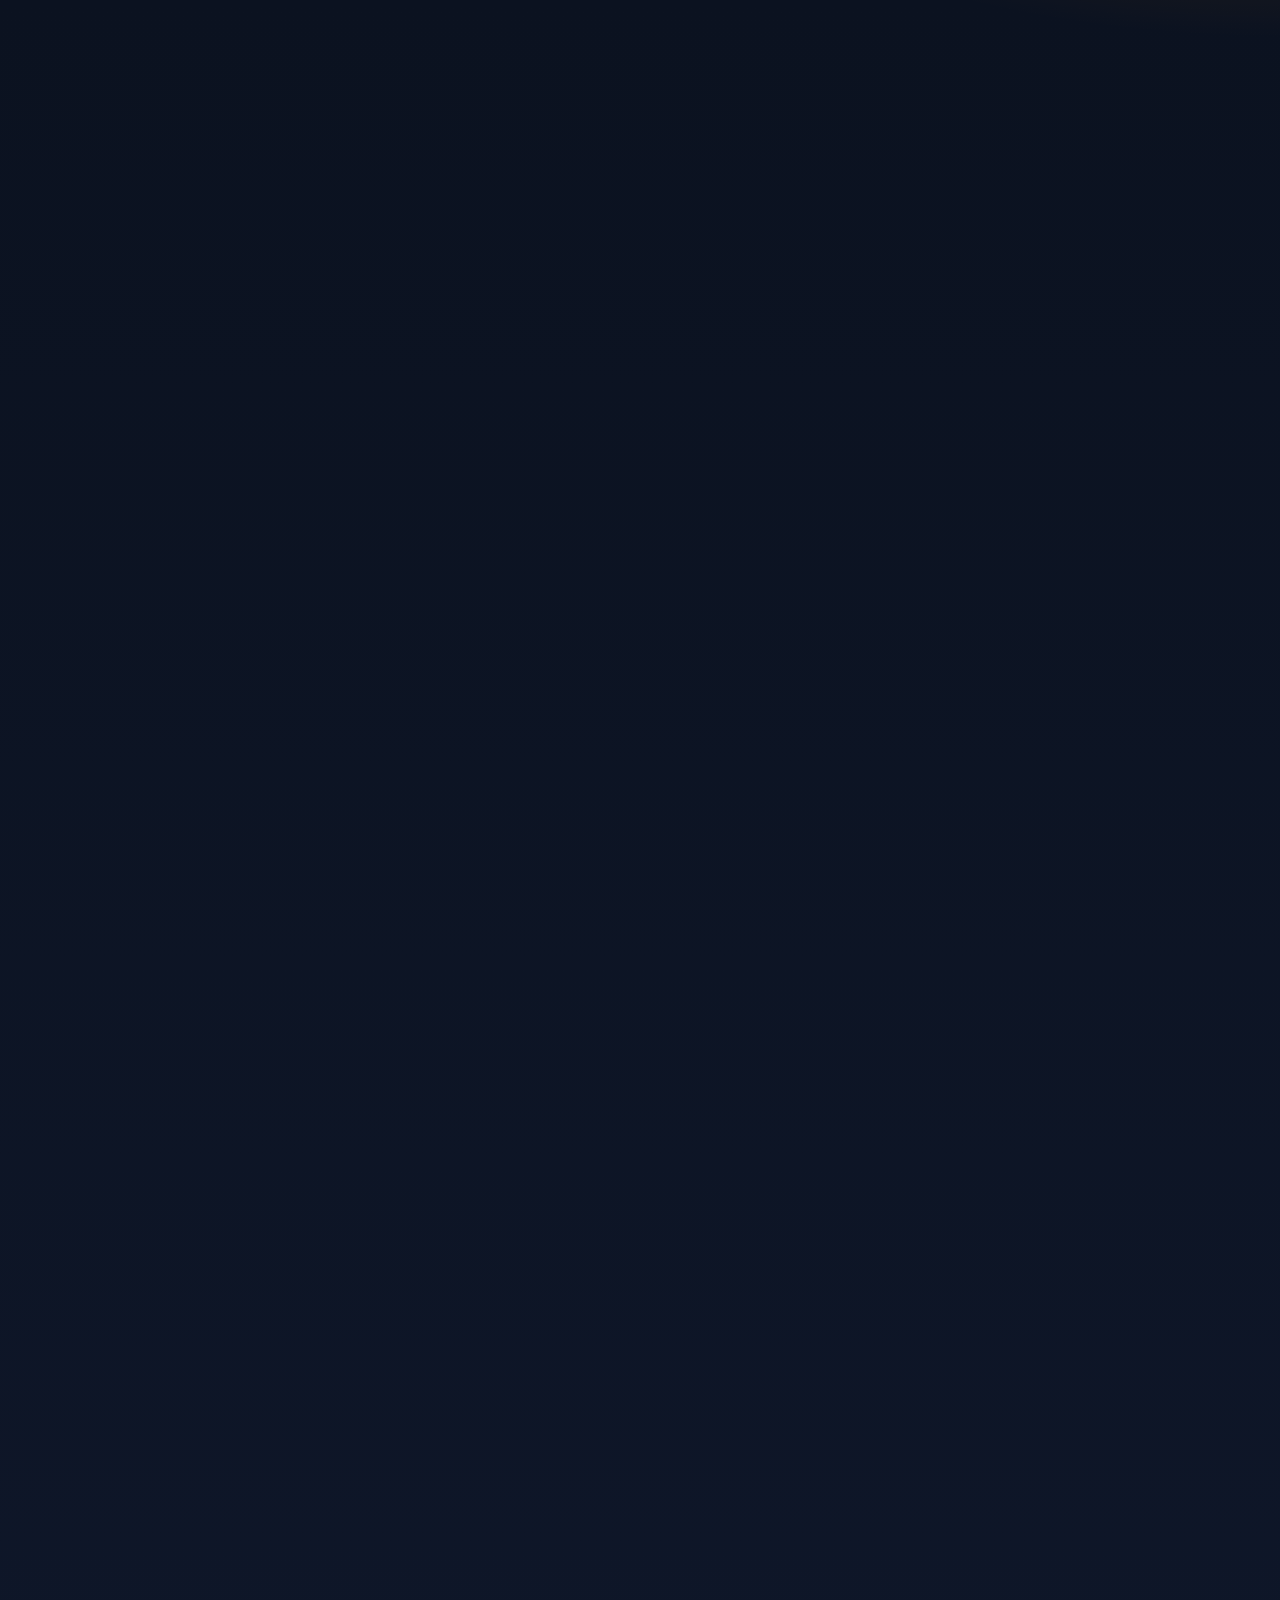
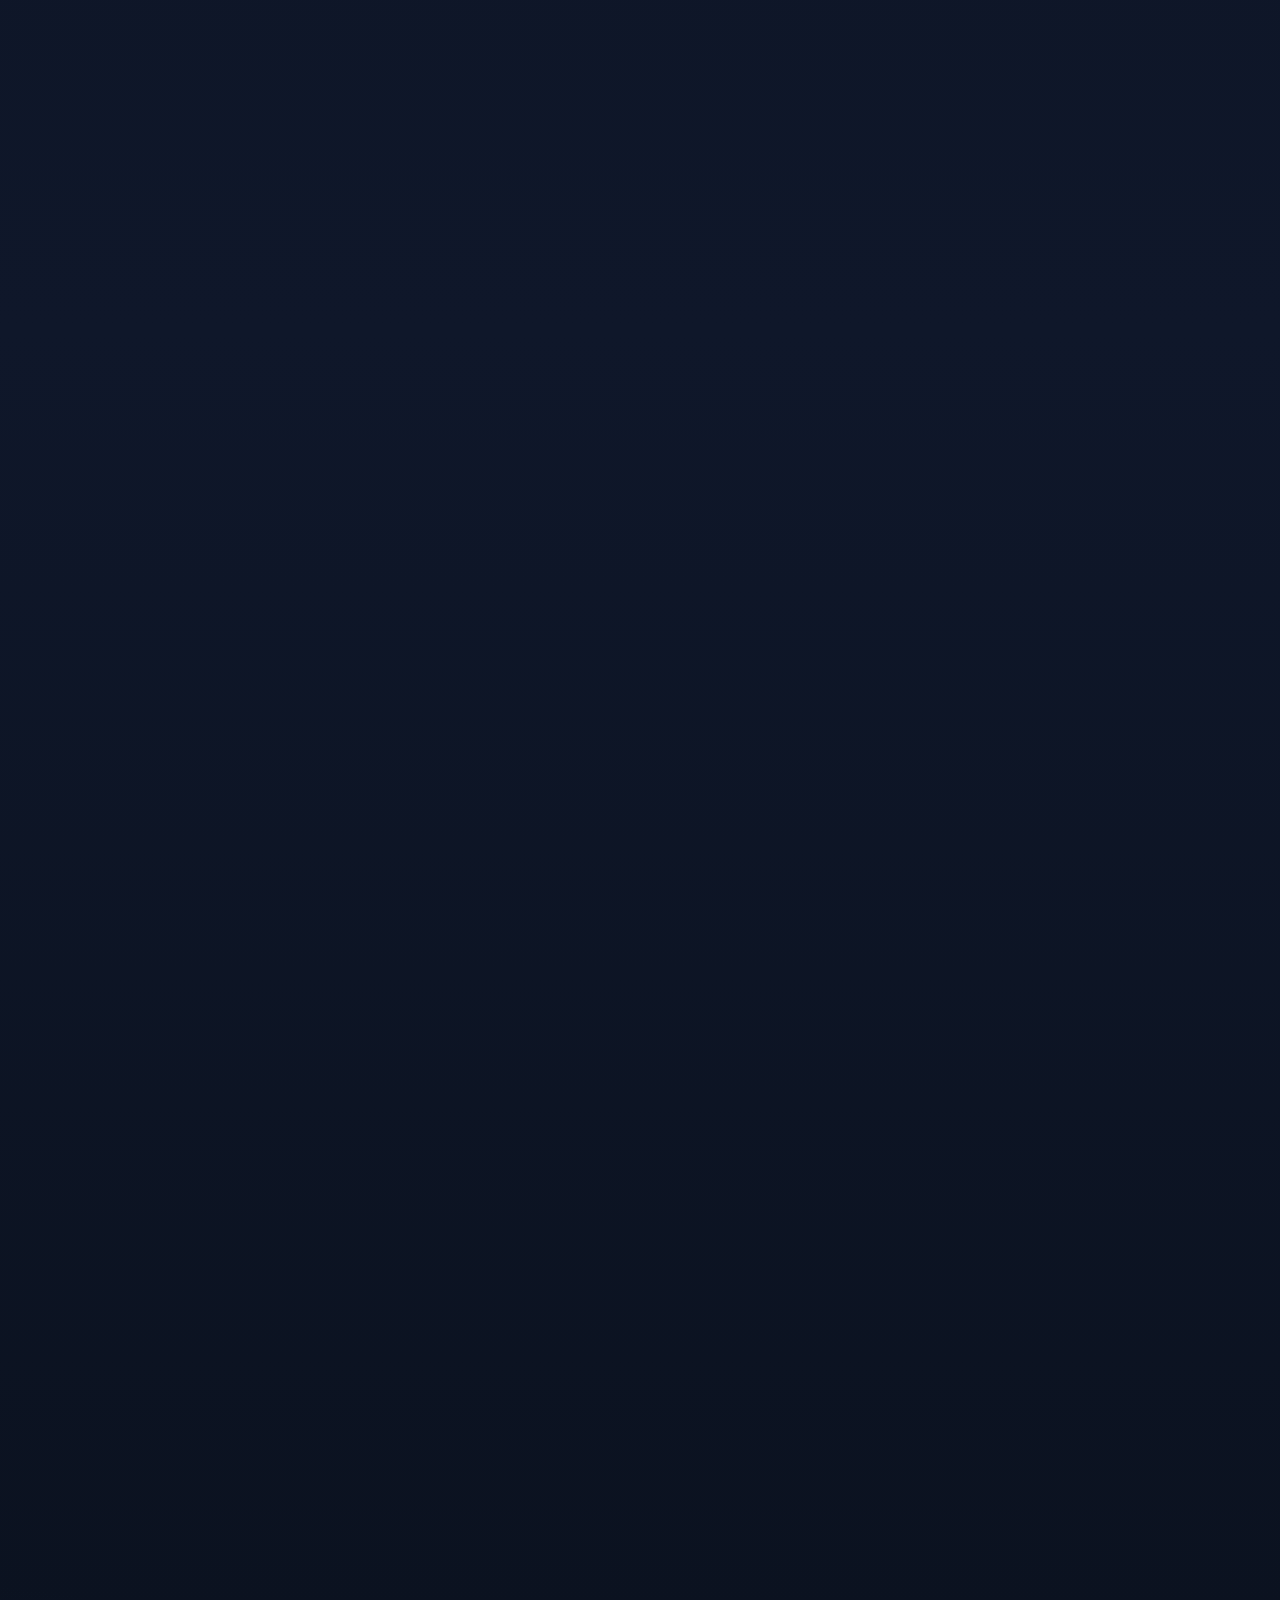
==== commit f8ef55fe: "Publica VIII CATS Pouso Alegre após auditorias 30/30 e 90/90" ====
--- a/index.html
+++ b/index.html
@@ -4,12 +4,12 @@
   <meta charset="UTF-8" />
   <meta name="robots" content="noindex,nofollow,noarchive" />
   <meta name="theme-color" content="#07101f" />
-  <meta name="cats-release" content="viii-cats-pa-2026-r3" />
+  <meta name="cats-release" content="viii-cats-pa-2026-r4" />
   <meta name="viewport" content="width=device-width, initial-scale=1" />
   <title>VIII CATS 2026 – CBMMG | Aulas e práticas • Pouso Alegre</title>
 
   <!-- SEO / Open Graph -->
-  <meta name="description" content="CATS 2026 (presencial) — Aulas, objetivos e materiais do Curso de Atendimento a Tentativas de Suicídio (VIII CATS) na 7ª Cia Ind, em Pouso Alegre. Doze unidades formativas: fundamentos, psicopatologia, abordagem técnica (gerais/específicos), comunicação dissuasiva, abordagem tática, gestão em ATS e prevenção." />
+  <meta name="description" content="CATS 2026 (presencial) — Aulas, objetivos e materiais do Curso de Atendimento a Tentativas de Suicídio (VIII CATS) na 7ª Cia Ind, em Pouso Alegre. Oito aulas teóricas: fundamentos, psicopatologia, abordagem técnica (gerais/específicos), comunicação dissuasiva, abordagem tática, gestão em ATS e prevenção." />
   <meta name="keywords" content="CATS, CBMMG, 7ª Cia Ind, Pouso Alegre, atendimento a tentativas de suicídio, abordagem técnica, comunicação dissuasiva, abordagem tática, gestão em ATS, prevenção, curso presencial" />
   <meta property="og:title" content="VIII CATS 2026 – CBMMG | Pouso Alegre (Presencial)" />
   <meta property="og:description" content="Aulas e materiais dos 8 módulos do VIII CATS em Pouso Alegre. Visualize os slides na página e acesse ITO 30 e Boletins." />
@@ -27,7 +27,7 @@
     "@context":"https://schema.org",
     "@type":"Course",
     "name":"Curso de Atendimento a Tentativas de Suicídio (CATS) VIII",
-    "description":"Curso presencial do CBMMG com 12 unidades formativas: fundamentos, psicopatologia, abordagem técnica, comunicação dissuasiva, abordagem tática, gestão em ATS e prevenção.",
+    "description":"Curso presencial do CBMMG com 8 aulas teóricas: fundamentos, psicopatologia, abordagem técnica, comunicação dissuasiva, abordagem tática, gestão em ATS e prevenção.",
     "provider":{"@type":"Organization","name":"CBMMG","url":"https://www.bombeiros.mg.gov.br/"},
     "hasCourseInstance":{
       "@type":"CourseInstance",
@@ -116,7 +116,7 @@
     .hero-kpi{background:var(--glass-2);border:1px solid var(--stroke);border-radius:12px;padding:12px;text-align:center}
     .hero-kpi strong{color:var(--text-1);font-size:1.1rem}
 
-    /* ===== Progresso das 12 unidades formativas ===== */
+    /* ===== Progresso das 8 aulas teóricas ===== */
     .progress-wrap{margin-top:10px;background:var(--glass-2);border:1px solid var(--stroke);border-radius:12px;padding:12px}
     .progress-label{display:flex;justify-content:space-between;color:var(--text-2);font-weight:700;margin-bottom:6px}
     .thermo{height:12px;border-radius:999px;overflow:hidden;background:linear-gradient(90deg,#ff7f0e 0,#ffd166 0,#2d3748 0)}
@@ -253,14 +253,14 @@
     <div class="onboard-card" role="document">
       <h3 id="ob-title">Boas-vindas ao VIII CATS 2026</h3>
       <div class="onboard-welcome">
-        <p>Seja bem-vindo(a) ao VIII Curso de Atendimento a Tentativas de Suicídio. Este ambiente foi organizado para apoiar sua aprendizagem sem substituir a experiência presencial, a supervisão dos instrutores e a segurança das práticas.</p>
+        <p>Seja bem-vindo(a) ao VIII Curso de Atendimento a Tentativas de Suicídio. Este ambiente foi organizado para apoiar sua aprendizagem sem substituir a experiência presencial e a orientação dos instrutores.</p>
         <p>Ao longo da semana, avance no seu ritmo pela trilha, consulte somente o que precisar e use os materiais como apoio para transformar conhecimento em atuação técnica, segura e humanizada.</p>
         <span class="onboard-signature">Capitão BM Lucas Antônio de Oliveira<br>Coordenador do VIII CATS 2026</span>
       </div>
       <ul class="onboard-list">
-        <li>As unidades ficam compactas no celular; toque em <b>Ver conteúdo</b> para abrir uma de cada vez.</li>
+        <li>As aulas ficam compactas no celular; toque no card para abrir uma de cada vez.</li>
         <li>Materiais, vídeos e avaliação permanecem fechados até você acionar o respectivo botão.</li>
-        <li>Seu progresso fica salvo neste navegador e pode ser atualizado ao concluir cada unidade.</li>
+        <li>Seu progresso fica salvo neste navegador e pode ser atualizado ao concluir cada aula.</li>
       </ul>
       <div class="o-actions">
         <button class="btn ghost" id="ob-skip"><i class="ri-skip-forward-mini-fill"></i> Agora não</button>
@@ -301,32 +301,32 @@
       <div>
         <span class="pill"><i class="ri-shield-cross-line"></i> Curso de Atendimento a Tentativas de Suicídio</span>
         <h1>Plataforma de apoio – VIII CATS • Pouso Alegre</h1>
-        <p>Seu ambiente de apoio ao VIII CATS: aulas, práticas presenciais e recursos essenciais, organizados para consulta simples ao longo da semana.</p>
+        <p>Seu ambiente de apoio ao VIII CATS: aulas teóricas e recursos essenciais, organizados para consulta simples ao longo da semana.</p>
         <div class="mobile-course-info">
           <button class="btn ghost" id="courseInfoToggle" type="button" aria-expanded="false" aria-controls="mobileCoursePanel"><i class="ri-information-line"></i> <span>Ver informações do curso</span></button>
           <div class="mobile-course-panel" id="mobileCoursePanel" hidden>
             <div class="mobile-course-meta">
               <div><small>Carga horária</small><strong>46 h/a</strong></div>
               <div><small>Período</small><strong>21–25/09/2026</strong></div>
-              <div><small>Trilha</small><strong>12 unidades</strong></div>
+              <div><small>Aulas</small><strong>8 teóricas</strong></div>
               <div><small>Local</small><strong>Pouso Alegre</strong></div>
             </div>
-            <div class="mobile-progress"><i class="ri-bar-chart-box-line"></i> Progresso: <b id="mobileProgressLabel">0</b>/12</div>
+            <div class="mobile-progress"><i class="ri-bar-chart-box-line"></i> Progresso: <b id="mobileProgressLabel">0</b>/8</div>
           </div>
         </div>
       </div>
 
       <aside class="hero-card" aria-label="Indicadores & progresso">
         <div class="hero-grid">
-          <div class="hero-kpi"><small>Trilha</small><strong id="kpi-modulos">12 unidades</strong></div>
+          <div class="hero-kpi"><small>Aulas teóricas</small><strong id="kpi-modulos">8 aulas</strong></div>
           <div class="hero-kpi"><small>Formato</small><strong>Presencial • 46 h/a</strong></div>
           <div class="hero-kpi"><small>Edição / Local</small><strong>VIII CATS • Pouso Alegre</strong></div>
           <div class="hero-kpi"><small>Período</small><strong>21–25/09/2026</strong></div>
         </div>
         <div class="progress-wrap">
           <div class="progress-label">
-            <span><i class="ri-bar-chart-box-line"></i> Progresso dos módulos</span>
-            <span><b id="progressLabel">0</b>/12</span>
+            <span><i class="ri-bar-chart-box-line"></i> Progresso das aulas</span>
+            <span><b id="progressLabel">0</b>/8</span>
           </div>
           <div class="thermo" id="thermo"></div>
         </div>
@@ -346,21 +346,20 @@
     <section id="aulas" class="container">
       <div class="section-head">
         <div>
-          <h2><i class="ri-route-line"></i> Trilha do curso</h2>
-          <p>A trilha abaixo reproduz as 12 unidades formativas previstas no Plano de Ensino CATS 2026: oito unidades teóricas e quatro práticas presenciais. Avaliações permanecem em seção própria.</p>
+          <h2><i class="ri-book-2-line"></i> Aulas teóricas</h2>
+          <p>Esta página reúne exclusivamente as oito aulas teóricas atuais do CATS 2026, organizadas para consulta e acompanhamento da aprendizagem.</p>
         </div>
       </div>
 
       <div class="grid" id="cards">
-        <div class="course-break"><span>Fundamentos e aplicação</span><h3>Aulas teóricas</h3><p>Conteúdo doutrinário e decisório que sustenta a atuação nas práticas.</p></div>
         <!-- 1 -->
         <article class="card" data-module="1" data-hours="4 h/a" data-title="Aspectos Gerais do Comportamento Suicida">
           <div class="media">
-            <span class="badge">Unidade 1</span>
+            <span class="badge">Aula 1</span>
             <img loading="lazy" decoding="async" src="https://i.pinimg.com/736x/35/c5/64/35c5641e66c602835ca66dbcde48b5ff.jpg" alt="Aspectos Gerais do Comportamento Suicida" />
           </div>
           <div class="content">
-            <h3>Unidade 1: Aspectos Gerais do Comportamento Suicida</h3>
+            <h3>Aula 1: Aspectos Gerais do Comportamento Suicida</h3>
             <p>Conceitos, dados, mitos e sinais de alerta.</p>
             <div class="actions">
               <a class="btn small open-slide" data-slide-id="1XbZNfO9M-yUR-Nvow2-u46TvCC15sR6T" href="https://docs.google.com/presentation/d/1XbZNfO9M-yUR-Nvow2-u46TvCC15sR6T/view">Acessar aula</a>
@@ -373,11 +372,11 @@
         <!-- 2 -->
         <article class="card" data-module="2" data-hours="2 h/a" data-title="Psicopatologia do Comportamento Suicida">
           <div class="media">
-            <span class="badge">Unidade 2</span>
+            <span class="badge">Aula 2</span>
             <img loading="lazy" decoding="async" src="https://i.pinimg.com/736x/e1/5b/5b/e15b5b373c167a2b811e6320a1a9948f.jpg" alt="Psicopatologia do Comportamento Suicida" />
           </div>
           <div class="content">
-            <h3>Unidade 2: Psicopatologia do Comportamento Suicida</h3>
+            <h3>Aula 2: Psicopatologia do Comportamento Suicida</h3>
             <p>Estruturas clínicas, comorbidades e avaliação de risco.</p>
             <div class="actions">
               <a class="btn small open-slide" data-slide-id="1eZhr-fsON3t8NDkG8Fji3_mXIzKnhiZj" href="https://docs.google.com/presentation/d/1eZhr-fsON3t8NDkG8Fji3_mXIzKnhiZj/view">Acessar aula</a>
@@ -390,11 +389,11 @@
         <!-- 3 -->
         <article class="card" data-module="3" data-hours="2 h/a" data-title="Abordagem Técnica: Aspectos Gerais">
           <div class="media">
-            <span class="badge">Unidade 3</span>
+            <span class="badge">Aula 3</span>
             <img loading="lazy" decoding="async" src="https://i.pinimg.com/736x/2e/ed/12/2eed12b05b991475772e62f9ec623a1b.jpg" alt="Abordagem Técnica: Aspectos Gerais" />
           </div>
           <div class="content">
-            <h3>Unidade 3: Abordagem Técnica: Aspectos Gerais</h3>
+            <h3>Aula 3: Abordagem Técnica: Aspectos Gerais</h3>
             <p>Comunicação, segurança e aproximação.</p>
             <div class="actions">
               <a class="btn small open-slide" data-slide-id="1N_KATaJiVIMsFyXBHMJ44nkwhkfdQvJU" href="https://docs.google.com/presentation/d/1N_KATaJiVIMsFyXBHMJ44nkwhkfdQvJU/view">Acessar aula</a>
@@ -407,11 +406,11 @@
         <!-- 4 -->
         <article class="card" data-module="4" data-hours="2 h/a" data-title="Abordagem Técnica: Aspectos Específicos">
           <div class="media">
-            <span class="badge">Unidade 4</span>
+            <span class="badge">Aula 4</span>
             <img loading="lazy" decoding="async" src="https://i.pinimg.com/736x/bc/25/c0/bc25c0bd4fb2c428bcd846bd15a643d0.jpg" alt="Abordagem Técnica: Aspectos Específicos" />
           </div>
           <div class="content">
-            <h3>Unidade 4: Abordagem Técnica: Aspectos Específicos</h3>
+            <h3>Aula 4: Abordagem Técnica: Aspectos Específicos</h3>
             <p>Ajustes por cenário, contenção e pós-abordagem.</p>
             <div class="actions">
               <a class="btn small open-slide" data-slide-id="1wE_p3OJjCrRV6S1JN3G6z27L93mDlwUd" href="https://docs.google.com/presentation/d/1wE_p3OJjCrRV6S1JN3G6z27L93mDlwUd/view">Acessar aula</a>
@@ -424,11 +423,11 @@
         <!-- 5 -->
         <article class="card" data-module="5" data-hours="2 h/a" data-title="Abordagem Técnica: Comunicação Dissuasiva">
           <div class="media">
-            <span class="badge">Unidade 5</span>
+            <span class="badge">Aula 5</span>
             <img loading="lazy" decoding="async" src="https://i.pinimg.com/736x/8f/86/b3/8f86b3256f3b7b40dcdb411e1bd7c175.jpg" alt="Abordagem Técnica: Comunicação Dissuasiva" />
           </div>
           <div class="content">
-            <h3>Unidade 5: Abordagem Técnica: Comunicação Dissuasiva</h3>
+            <h3>Aula 5: Abordagem Técnica: Comunicação Dissuasiva</h3>
             <p>Escuta ativa, rastreio de fatores de risco e de proteção, técnicas de comunicação.</p>
             <div class="actions">
               <span class="practice-note"><i class="ri-presentation-line"></i> Conteúdo ministrado presencialmente; material não publicado neste portal.</span>
@@ -441,11 +440,11 @@
         <!-- 6 -->
         <article class="card" data-module="6" data-hours="2 h/a" data-title="Abordagem Tática">
           <div class="media">
-            <span class="badge">Unidade 6</span>
+            <span class="badge">Aula 6</span>
             <img loading="lazy" decoding="async" src="https://i.pinimg.com/736x/8f/86/b3/8f86b3256f3b7b40dcdb411e1bd7c175.jpg" alt="Abordagem Tática" />
           </div>
           <div class="content">
-            <h3>Unidade 6: Abordagem Tática</h3>
+            <h3>Aula 6: Abordagem Tática</h3>
             <p>Recohecimento do timing, contenção física humanizada,técnicas de salvamento com segurança.</p>
             <div class="actions">
               <span class="practice-note"><i class="ri-presentation-line"></i> Conteúdo ministrado presencialmente; material não publicado neste portal.</span>
@@ -458,11 +457,11 @@
         <!-- 7 -->
         <article class="card" data-module="7" data-hours="4 h/a" data-title="Gestão em ATS">
           <div class="media">
-            <span class="badge">Unidade 7</span>
+            <span class="badge">Aula 7</span>
             <img loading="lazy" decoding="async" src="https://i.pinimg.com/1200x/c8/96/f7/c896f763d4cde9bf2932cc886e2e2b98.jpg" alt="Gestão em ATS" />
           </div>
           <div class="content">
-            <h3>Unidade 7: Gestão em ATS</h3>
+            <h3>Aula 7: Gestão em ATS</h3>
             <p>Gestão da ocorrência com <b>matriz de trabalho</b>, <b>isolamento do perímetro</b> e <b>condução do tentante para local seguro</b>. 
             <div class="actions">
               <span class="practice-note"><i class="ri-presentation-line"></i> Conteúdo ministrado presencialmente; material não publicado neste portal.</span>
@@ -471,31 +470,14 @@
             </div>
           </div>
         </article>
-
-        <div class="course-break"><span>Treino supervisionado</span><h3>Práticas presenciais</h3><p>As quatro práticas previstas na malha oficial aparecem na sequência e são realizadas com briefing, supervisão e debriefing.</p></div>
-
-        <article class="card practice-card" data-module="8" data-hours="2 h/a" data-title="Prática de conversação em ATS">
-          <div class="content"><h3>Unidade 8: Prática de conversação em ATS</h3><p>Role-play, simulação controlada, escuta, validação, manejo do silêncio e feedback formativo.</p><div class="actions"><span class="practice-note"><i class="ri-team-line"></i> Atividade presencial supervisionada.</span><button class="btn small ghost objectives">Ver objetivos</button><button class="btn small complete">Concluir unidade</button></div></div>
-        </article>
-        <article class="card practice-card" data-module="9" data-hours="6 h/a" data-title="Prática em ATS: risco de incêndio/explosão">
-          <div class="content"><h3>Unidade 9: Risco de incêndio/explosão</h3><p>Estação prática controlada com foco em segurança da cena, integração de recursos e condutas proporcionais ao risco.</p><div class="actions"><span class="practice-note"><i class="ri-fire-line"></i> Atividade presencial supervisionada.</span><button class="btn small ghost objectives">Ver objetivos</button><button class="btn small complete">Concluir unidade</button></div></div>
-        </article>
-        <article class="card practice-card" data-module="10" data-hours="8 h/a" data-title="Prática em ATS: risco de precipitação">
-          <div class="content"><h3>Unidade 10: Risco de precipitação</h3><p>Estação prática controlada para decisão, segurança, comunicação e integração com técnicas de salvamento em altura.</p><div class="actions"><span class="practice-note"><i class="ri-building-line"></i> Atividade presencial supervisionada.</span><button class="btn small ghost objectives">Ver objetivos</button><button class="btn small complete">Concluir unidade</button></div></div>
-        </article>
-        <article class="card practice-card" data-module="11" data-hours="2 h/a" data-title="Prática em ATS: risco de afogamento">
-          <div class="content"><h3>Unidade 11: Risco de afogamento</h3><p>Estação prática controlada com integração entre ATS, salvamento aquático, segurança e comunicação.</p><div class="actions"><span class="practice-note"><i class="ri-water-flash-line"></i> Atividade presencial supervisionada.</span><button class="btn small ghost objectives">Ver objetivos</button><button class="btn small complete">Concluir unidade</button></div></div>
-        </article>
-
-        <div class="course-break"><span>Fechamento preventivo</span><h3>Prevenção</h3><p>Última unidade formativa antes das avaliações previstas na malha.</p></div>
-        <!-- 12 -->
-        <article class="card" data-module="12" data-hours="2 h/a" data-title="Prevenção ao comportamento suicida">
-          <div class="media">
-            <span class="badge">Unidade 12</span>
+        <!-- 8 -->
+        <article class="card" data-module="8" data-hours="2 h/a" data-title="Prevenção ao comportamento suicida">
+          <div class="media">
+            <span class="badge">Aula 8</span>
             <img loading="lazy" decoding="async" src="https://i.pinimg.com/originals/1f/68/67/1f6867294fd6c1b101f2fdab626e658b.jpg" alt="Prevenção" />
           </div>
           <div class="content">
-            <h3>Unidade 12: Prevenção ao comportamento suicida</h3>
+            <h3>Aula 8: Prevenção ao comportamento suicida</h3>
             <p>Formas de reconhecimento, manejo e encaminhamentos com estratégias de autoregulação e suporte.</p>
             <div class="actions">
               <a class="btn small open-slide" data-slide-id="12PpmEAJo3aw_3sGfZRHHQKHKg57wAZvv" href="https://docs.google.com/presentation/d/12PpmEAJo3aw_3sGfZRHHQKHKg57wAZvv/view">Acessar aula</a>
@@ -724,11 +706,7 @@
       "5":['Aplicar escuta, vínculo, perguntas, validação e comunicação dissuasiva.','Reconhecer condutas comunicacionais a evitar.'],
       "6":['Diferenciar Abordagem Técnica e noções de Abordagem Tática.','Reconhecer critérios gerais de transição conforme risco e segurança.'],
       "7":['Organizar comando, funções e integração de recursos.','Conduzir documentação, encerramento e encaminhamento de forma segura.'],
-      "8":['Executar conversação supervisionada em role-play.','Receber e aplicar feedback formativo sobre comunicação e postura.'],
-      "9":['Atuar em cenário controlado de incêndio/explosão.','Integrar segurança, comunicação e recursos especializados.'],
-      "10":['Atuar em cenário controlado de precipitação.','Integrar ATS e segurança em ambiente de altura.'],
-      "11":['Atuar em cenário controlado de afogamento.','Integrar ATS e salvamento aquático com segurança.'],
-      "12":['Adotar prevenção e comunicação responsável.','Realizar encaminhamento e cuidado com a equipe após a ocorrência.'],
+      "8":['Adotar prevenção e comunicação responsável.','Realizar encaminhamento e cuidado com a equipe após a ocorrência.'],
       "proj":['Ampliar aprendizagem com podcasts temáticos.','Conectar teoria e prática por conteúdos complementares.']
     };
     const modal = document.getElementById('modal');
@@ -752,11 +730,11 @@
     /* ===== Termômetro (8 módulos) ===== */
     const thermo = document.getElementById('thermo');
     const label = document.getElementById('progressLabel');
-    const TOTAL = 12;
+    const TOTAL = 8;
     const key = 'cats_pa_progress_v2';
     let progressSet = new Set(JSON.parse(localStorage.getItem(key) || '[]'));
     function updateThermo(){
-      progressSet = new Set([...progressSet].filter(n=>['1','2','3','4','5','6','7','8','9','10','11','12'].includes(String(n))));
+      progressSet = new Set([...progressSet].filter(n=>['1','2','3','4','5','6','7','8'].includes(String(n))));
       const done = progressSet.size;
       const pct = Math.round((done/TOTAL)*100);
       thermo.style.background = `linear-gradient(90deg,#ff7f0e 0,#ffd166 ${pct}%, #2d3748 ${pct}%)`;
--- a/portal-ui.css
+++ b/portal-ui.css
@@ -53,19 +53,21 @@
 .coordination-card strong{font-size:.94rem;line-height:1.3}
 .coordination-card .coord-badge{padding:6px 9px;font-size:.76rem}
 
-/* Conteúdo: progressive disclosure */
+/* Conteúdo: progressive disclosure com identidade visual preservada */
 .container{padding:24px 14px}
 .section-head{display:block;margin-bottom:14px}
 .section-head h2{font-size:1.35rem;line-height:1.2}
 .section-head p{margin-top:7px;font-size:.94rem;line-height:1.52;text-align:justify;hyphens:auto}
-.grid{display:grid;grid-template-columns:1fr;gap:9px}
+.grid{display:grid;grid-template-columns:1fr;gap:11px}
 .course-break{grid-column:1/-1;margin:16px 0 2px;padding:0 2px}
 .course-break span{display:block;color:#ffe08a;font-size:.78rem;font-weight:900;letter-spacing:.09em;text-transform:uppercase}
 .course-break h3{margin-top:3px;color:var(--text-1);font-size:1.15rem}
 .course-break p{margin-top:4px;color:var(--text-3);font-size:.9rem;line-height:1.42}
-.course-card{grid-column:1/-1;border:1px solid var(--stroke);border-radius:14px;box-shadow:none;background:rgba(255,255,255,.045)}
+.course-card{grid-column:1/-1;border:1px solid var(--stroke);border-radius:14px;box-shadow:none;background:rgba(255,255,255,.045);overflow:hidden}
 .course-card:hover{transform:none}
-.course-card .media{display:none}
+.course-card .media{display:block;height:118px;min-height:118px;position:relative;overflow:hidden}
+.course-card .media img{width:100%;height:100%;display:block;object-fit:cover;object-position:center}
+.course-card .media .badge{position:absolute;left:10px;top:10px;z-index:2}
 .course-card .content{display:none;padding:4px 14px 14px;border-top:1px solid transparent}
 .course-card.is-open .content{display:flex;border-top-color:var(--stroke)}
 .course-card .content h3{display:none}
@@ -77,7 +79,6 @@
 .course-card.is-open .lesson-chevron{transform:rotate(180deg)}
 .course-card .actions{display:grid;grid-template-columns:1fr;gap:8px}
 .course-card .actions .btn,.course-card .actions a.btn{width:100%;justify-content:center;text-align:center;min-height:44px}
-.practice-card .content p{color:var(--text-2)}
 .practice-note{display:flex;align-items:flex-start;gap:8px;padding:9px 10px;border-radius:10px;background:rgba(255,209,102,.07);color:var(--text-2);font-size:.88rem;line-height:1.4}
 
 /* Recursos opcionais também ficam visualmente leves no celular */
@@ -112,7 +113,7 @@
   .nav-inner{display:flex;max-width:1200px;padding:12px 16px}.brand{font-size:1rem}.brand span{max-width:none}.brand small{display:inline}.nav-links{display:flex!important;grid-column:auto;padding:0}.nav-cta>a.btn[href="#aulas"]{display:inline-flex}#mobileMenuBtn{display:none}
   .hero-inner{max-width:1200px;display:grid;grid-template-columns:1.15fr .85fr;padding:54px 16px 42px}.hero h1{max-width:22ch;font-size:clamp(2.05rem,3.4vw,2.8rem)}.hero p{max-width:720px}.hero-card{display:block}.mobile-course-info{display:none}
   .coordination-band{padding:18px 16px 0}.coordination-card{padding:16px 18px}.coordination-card strong{font-size:1rem}
-  .container{padding:30px 16px}.grid{grid-template-columns:repeat(12,1fr);gap:16px}.course-card{grid-column:span 4;box-shadow:var(--shadow);border-width:1px}.course-card .media{display:block}.course-card .content{display:flex!important;padding:14px;border-top:0}.course-card .content h3{display:block}.lesson-toggle{display:none}.course-card .actions{display:flex;flex-wrap:wrap}.course-card .actions .btn,.course-card .actions a.btn{width:auto;min-height:0}.resource-card{grid-column:span 6}.resource-card .media{display:block}
+  .container{padding:30px 16px}.grid{grid-template-columns:repeat(12,1fr);gap:16px}.course-card{grid-column:span 4;box-shadow:var(--shadow);border-width:1px}.course-card .media{display:block;height:auto;min-height:0}.course-card .media img{height:auto;min-height:0}.course-card .content{display:flex!important;padding:14px;border-top:0}.course-card .content h3{display:block}.lesson-toggle{display:none}.course-card .actions{display:flex;flex-wrap:wrap}.course-card .actions .btn,.course-card .actions a.btn{width:auto;min-height:0}.resource-card{grid-column:span 6}.resource-card .media{display:block}
   #videos .video-grid{grid-template-columns:repeat(12,1fr)}#videos .video-grid .card{grid-column:span 4}
   .fab{display:inline-flex}.to-top{display:none}.to-top.is-visible{display:block}
   .footer-grid{grid-template-columns:repeat(3,1fr)}.footer-grid .cta .btn{width:auto}
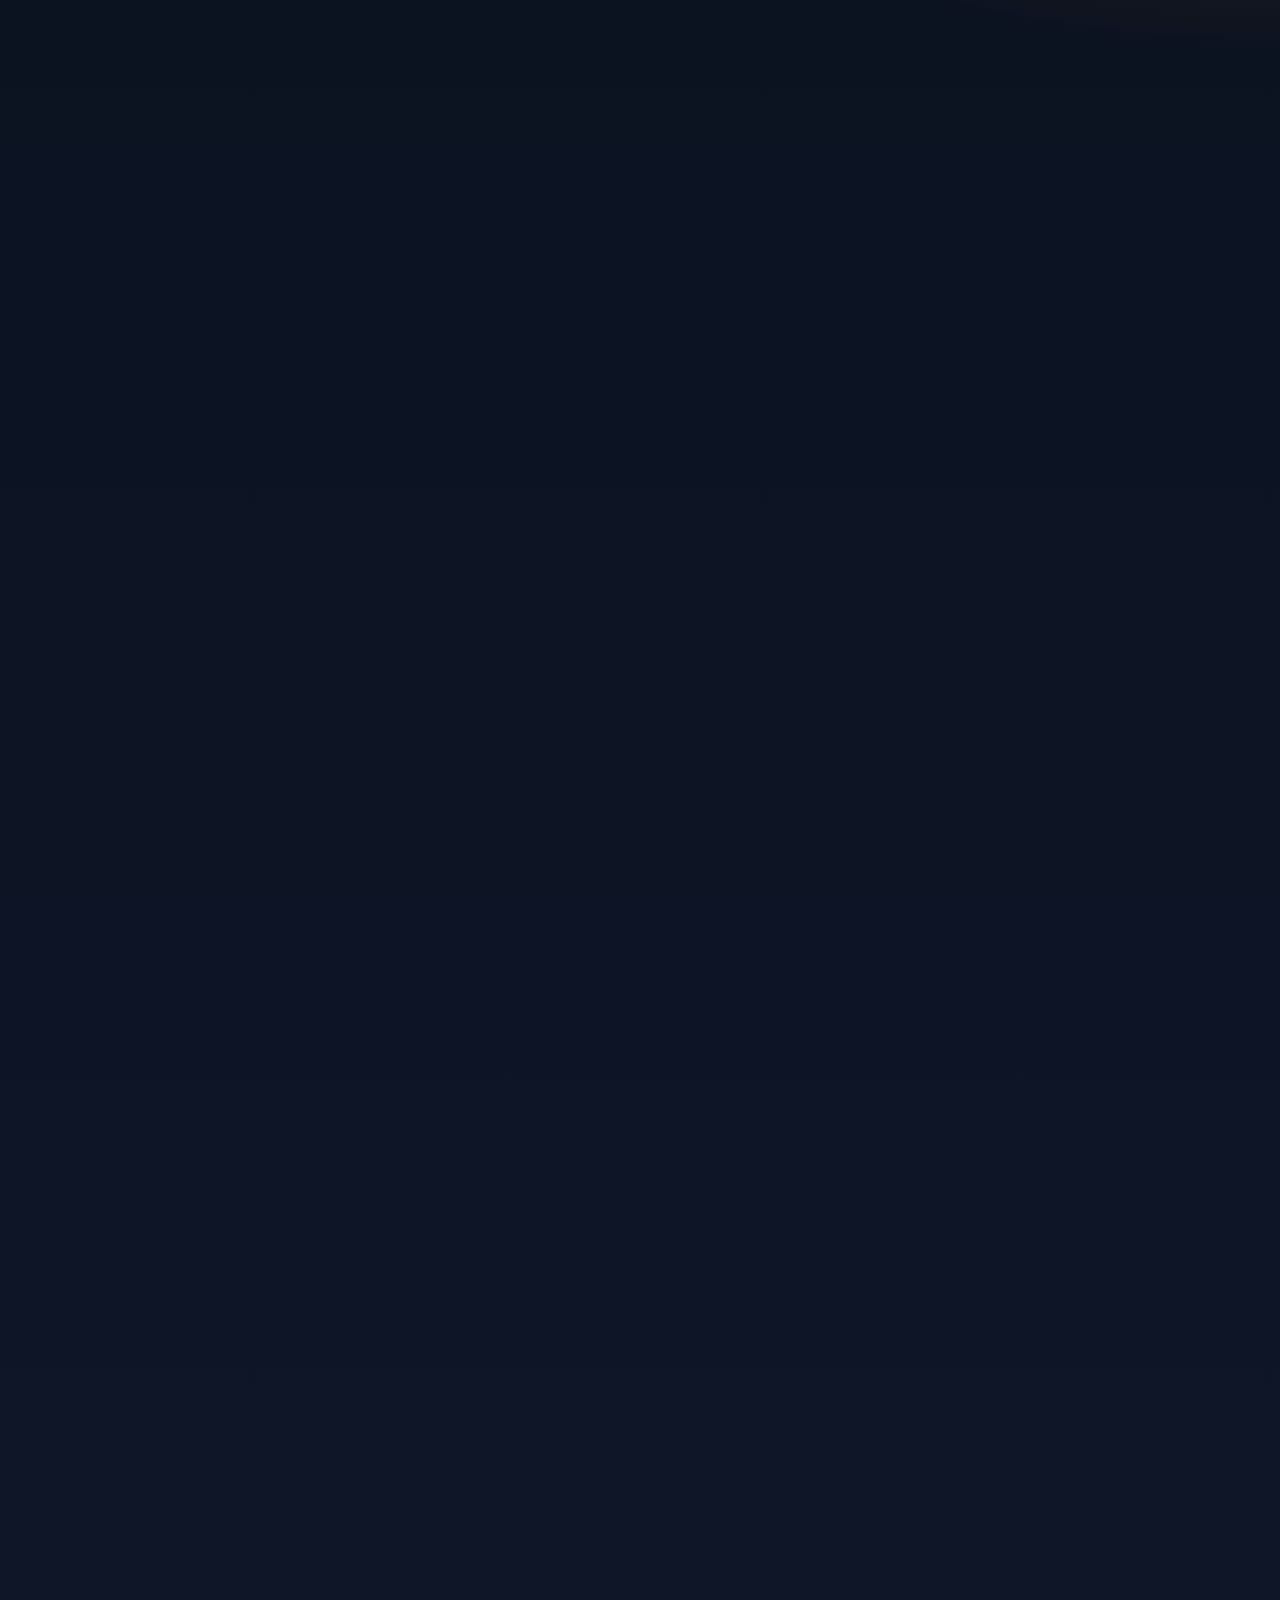
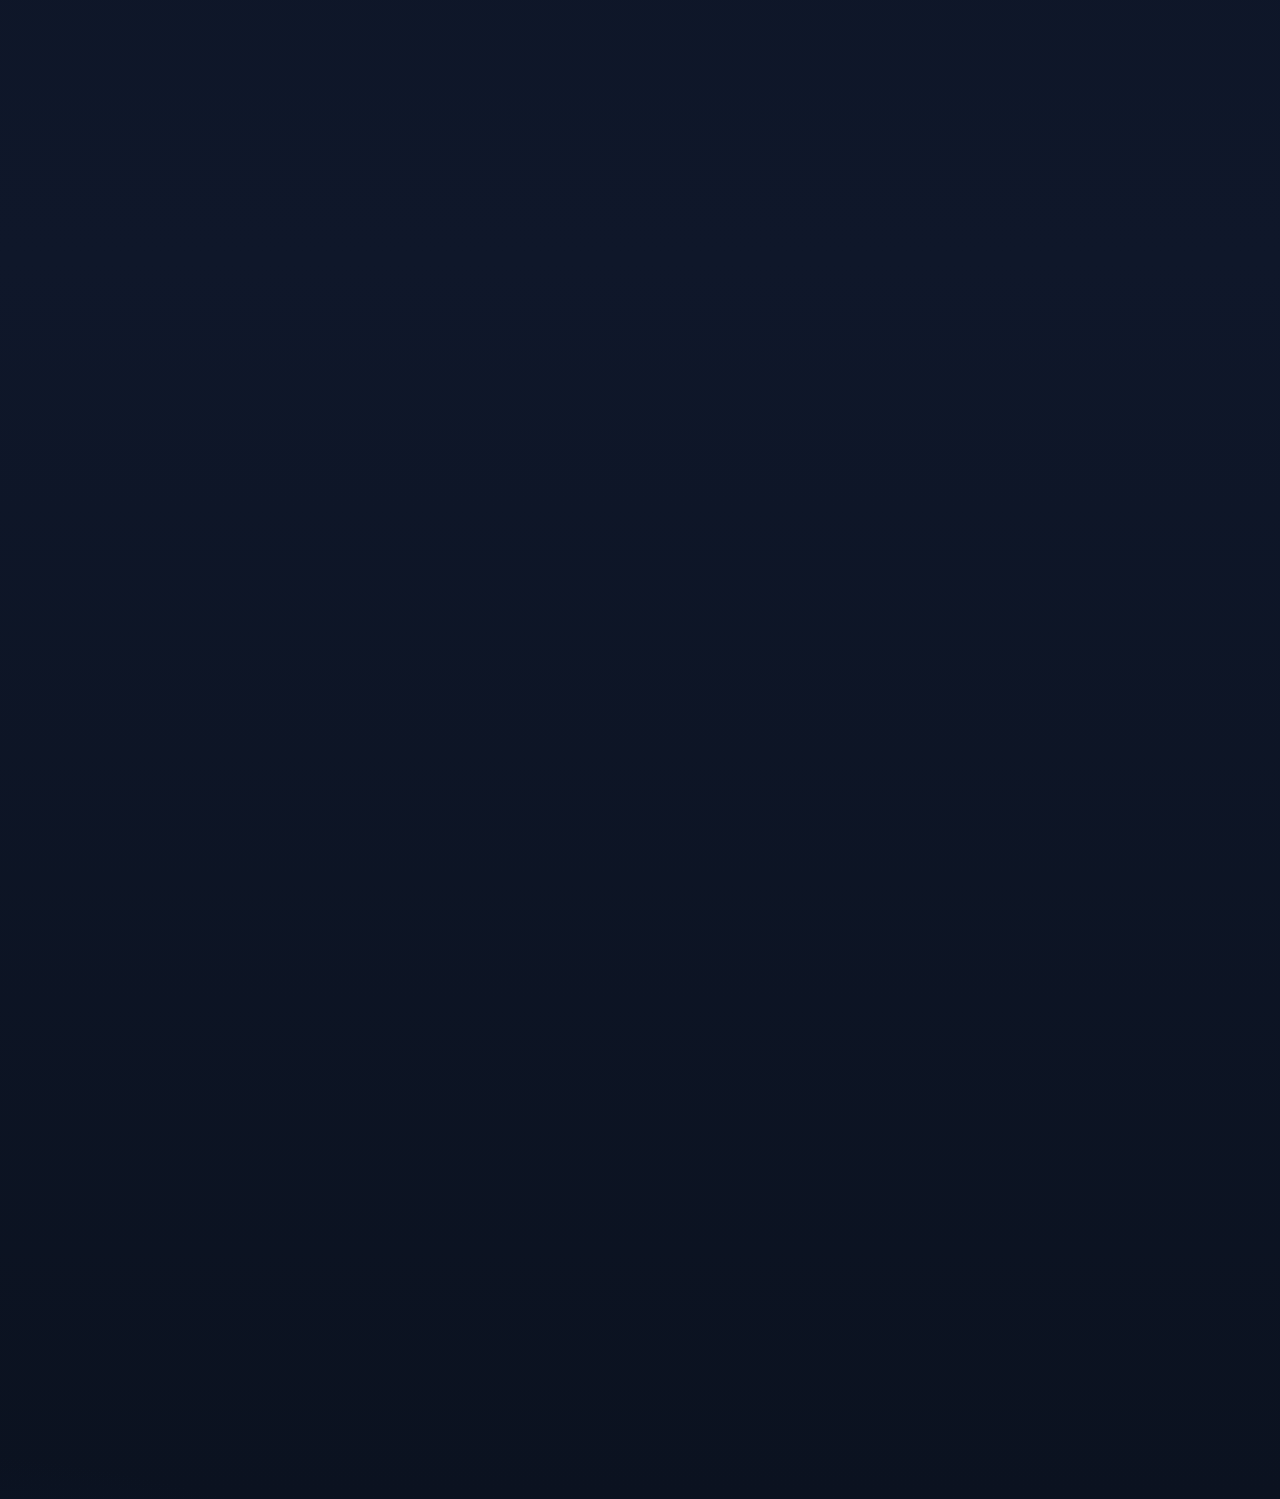
==== commit bdc140cd: "CATS PA: remove assessment and legacy 4º BBM hero references" ====
--- a/index.html
+++ b/index.html
@@ -4,7 +4,7 @@
   <meta charset="UTF-8" />
   <meta name="robots" content="noindex,nofollow,noarchive" />
   <meta name="theme-color" content="#07101f" />
-  <meta name="cats-release" content="viii-cats-pa-2026-r4" />
+  <meta name="cats-release" content="viii-cats-pa-2026-r6" />
   <meta name="viewport" content="width=device-width, initial-scale=1" />
   <title>VIII CATS 2026 – CBMMG | Aulas e práticas • Pouso Alegre</title>
 
@@ -15,11 +15,15 @@
   <meta property="og:description" content="Aulas e materiais dos 8 módulos do VIII CATS em Pouso Alegre. Visualize os slides na página e acesse ITO 30 e Boletins." />
   <meta property="og:type" content="website" />
   <meta property="og:url" content="https://ricmurtapsicologia.github.io/CATS.pousoalegre/" />
-  <meta property="og:image" content="https://i.pinimg.com/736x/6a/ba/44/6aba4447815cfeec3124c37ba7aac4d9.jpg" />
-  <meta property="og:image:width" content="1200" />
-  <meta property="og:image:height" content="630" />
+  <meta property="og:image" content="https://i.pinimg.com/736x/35/c5/64/35c5641e66c602835ca66dbcde48b5ff.jpg" />
+  <meta property="og:image:secure_url" content="https://i.pinimg.com/736x/35/c5/64/35c5641e66c602835ca66dbcde48b5ff.jpg" />
+  <meta property="og:image:type" content="image/jpeg" />
+  <meta property="og:image:alt" content="VIII CATS 2026 – Curso de Atendimento a Tentativas de Suicídio em Pouso Alegre" />
   <meta name="twitter:card" content="summary_large_image" />
-  <link rel="icon" href="https://i.pinimg.com/736x/6a/ba/44/6aba4447815cfeec3124c37ba7aac4d9.jpg" />
+  <meta name="twitter:title" content="VIII CATS 2026 – CBMMG | Pouso Alegre" />
+  <meta name="twitter:description" content="Aulas e materiais de apoio do VIII CATS 2026 em Pouso Alegre." />
+  <meta name="twitter:image" content="https://i.pinimg.com/736x/35/c5/64/35c5641e66c602835ca66dbcde48b5ff.jpg" />
+  <link rel="icon" href='data:image/svg+xml,<svg xmlns="http://www.w3.org/2000/svg" viewBox="0 0 64 64"><rect width="64" height="64" rx="12" fill="%2307101f"/><path d="M32 10c4 8 11 11 11 20a11 11 0 1 1-22 0c0-5 3-9 8-14-1 7 4 9 3 14 5-4 6-11 0-20z" fill="%23ff7f0e"/><path d="M32 31c3 4 5 6 5 10a5 5 0 0 1-10 0c0-3 2-6 5-10z" fill="%23ffd166"/></svg>' />
 
   <!-- Structured Data (LD+JSON) -->
   <script type="application/ld+json">
@@ -41,7 +45,7 @@
   <link rel="preconnect" href="https://fonts.googleapis.com" />
   <link rel="preconnect" href="https://fonts.gstatic.com" crossorigin />
   <link rel="preconnect" href="https://i.pinimg.com" />
-  <link rel="preload" as="image" href="https://i.pinimg.com/736x/6a/ba/44/6aba4447815cfeec3124c37ba7aac4d9.jpg" fetchpriority="high" />
+  <link rel="preload" as="image" href="https://i.pinimg.com/736x/35/c5/64/35c5641e66c602835ca66dbcde48b5ff.jpg" fetchpriority="high" />
 
   <!-- Fonts & Icons -->
   <link href="https://fonts.googleapis.com/css2?family=Inter:wght@400;600;700;800&display=swap" rel="stylesheet" />
@@ -103,7 +107,7 @@
     .theme-toggle{background:transparent;border:1px solid var(--stroke);color:var(--text-1);border-radius:12px;padding:8px 10px}
 
     /* ===== Hero ===== */
-    .hero{position:relative;isolation:isolate;overflow:hidden;border-bottom:1px solid var(--stroke);background:url('https://i.pinimg.com/736x/6a/ba/44/6aba4447815cfeec3124c37ba7aac4d9.jpg') center/cover no-repeat}
+    .hero{position:relative;isolation:isolate;overflow:hidden;border-bottom:1px solid var(--stroke);background:url('https://i.pinimg.com/736x/35/c5/64/35c5641e66c602835ca66dbcde48b5ff.jpg') center/cover no-repeat}
     .hero::after{content:"";position:absolute;inset:0;background:linear-gradient(180deg,rgba(2,8,23,.65),rgba(2,8,23,.85));z-index:-1}
     .hero-inner{max-width:1200px;margin:auto;padding:64px 16px 48px;display:grid;grid-template-columns:1.2fr .8fr;gap:24px;align-items:center}
     .hero h1{color:#fff;font-size:clamp(1.9rem,1.1rem + 2.5vw,2.8rem);line-height:1.1;margin-bottom:8px}
@@ -182,7 +186,7 @@
     dialog.viewer{max-width:96vw;width:96vw}
     .viewer .layout{
       display:grid;
-      grid-template-columns:1fr 2fr; /* 1/3 botões | 2/3 slide */
+      grid-template-columns:1fr 2fr;
       gap:12px;
       align-items:stretch;
       padding:12px 16px;
@@ -237,6 +241,10 @@
   <script defer src="cats-auth.js?v=20260905-1"></script>
   <script defer src="https://ricmurtapsicologia.github.io/Curso-ATS/auth.js?v=20260905-2"></script>
   <script defer src="portal-ui.js?v=20260905-1"></script>
+
+<meta name="ric-analytics-page" content="cats-pouso-alegre">
+<meta name="ric-analytics-privacy" content="public">
+<script src="https://ricmurtapsicologia.github.io/RPD/assets/js/ric-analytics.js?v=1.0.0" defer></script>
 </head>
 <body>
   <a class="skip-link" href="#conteudo">Pular para o conteúdo</a>
@@ -251,15 +259,15 @@
   <!-- Onboarding -->
   <div id="onboard" role="dialog" aria-modal="true" aria-labelledby="ob-title">
     <div class="onboard-card" role="document">
-      <h3 id="ob-title">Boas-vindas ao VIII CATS 2026</h3>
+      <h3 id="ob-title">Caros(as) abordadores(as),</h3>
       <div class="onboard-welcome">
-        <p>Seja bem-vindo(a) ao VIII Curso de Atendimento a Tentativas de Suicídio. Este ambiente foi organizado para apoiar sua aprendizagem sem substituir a experiência presencial e a orientação dos instrutores.</p>
-        <p>Ao longo da semana, avance no seu ritmo pela trilha, consulte somente o que precisar e use os materiais como apoio para transformar conhecimento em atuação técnica, segura e humanizada.</p>
+        <p>Esta página reúne as aulas, os objetivos e os materiais de apoio do VIII Curso de Atendimento a Tentativas de Suicídio (CATS 2026), em Pouso Alegre. Use este ambiente como apoio à formação presencial e às orientações dos instrutores.</p>
+        <p>A referência normativa primária é a ITO 30 em vigor. Conteúdos provenientes da minuta canônica mais recente da revisão da ITO 30 são utilizados somente como complemento, quando compatíveis com a norma vigente.</p>
         <span class="onboard-signature">Capitão BM Lucas Antônio de Oliveira<br>Coordenador do VIII CATS 2026</span>
       </div>
       <ul class="onboard-list">
         <li>As aulas ficam compactas no celular; toque no card para abrir uma de cada vez.</li>
-        <li>Materiais, vídeos e avaliação permanecem fechados até você acionar o respectivo botão.</li>
+        <li>Materiais e vídeos permanecem fechados até você acionar o respectivo botão.</li>
         <li>Seu progresso fica salvo neste navegador e pode ser atualizado ao concluir cada aula.</li>
       </ul>
       <div class="o-actions">
@@ -278,12 +286,12 @@
         <small>VIII CATS • Pouso Alegre • Presencial</small>
       </div>
       <div class="nav-links" id="mainNavLinks">
-        <a  href="#aulas">Aulas</a>
+        <a href="#aulas">Aulas</a>
         <a href="#materiais">Materiais</a>
         <a href="precurso.html">Pré-curso</a>
         <a href="#recursos">Recursos</a>
-        <a  href="#videos">Vídeos</a>
-        <a  href="#contatos">Contatos</a>
+        <a href="#videos">Vídeos</a>
+        <a href="#contatos">Contatos</a>
       </div>
       <div class="nav-cta" style="display:flex;gap:10px;align-items:center">
         <button id="mobileMenuBtn" type="button" aria-expanded="false" aria-controls="mainNavLinks" title="Abrir menu"><i class="ri-menu-line" aria-hidden="true"></i><span class="sr-only">Menu</span></button>
@@ -340,7 +348,6 @@
     </div>
   </section>
 
-
   <main id="conteudo">
     <!-- Aulas -->
     <section id="aulas" class="container">
@@ -462,7 +469,7 @@
           </div>
           <div class="content">
             <h3>Aula 7: Gestão em ATS</h3>
-            <p>Gestão da ocorrência com <b>matriz de trabalho</b>, <b>isolamento do perímetro</b> e <b>condução do tentante para local seguro</b>. 
+            <p>Gestão da ocorrência com <b>matriz de trabalho</b>, <b>isolamento do perímetro</b> e <b>condução do tentante para local seguro</b>.</p>
             <div class="actions">
               <span class="practice-note"><i class="ri-presentation-line"></i> Conteúdo ministrado presencialmente; material não publicado neste portal.</span>
               <button class="btn small ghost objectives">Ver objetivos</button>
@@ -470,6 +477,7 @@
             </div>
           </div>
         </article>
+
         <!-- 8 -->
         <article class="card" data-module="8" data-hours="2 h/a" data-title="Prevenção ao comportamento suicida">
           <div class="media">
@@ -488,6 +496,7 @@
         </article>
 
         <div class="course-break" id="recursos"><span>Consulta opcional</span><h3>Recursos complementares</h3><p>Biblioteca e podcast ficam fora da contagem curricular e podem ser acessados quando úteis.</p></div>
+
         <!-- PROJETO: Girando a Ampulheta da Vida -->
         <article class="card resource-card" data-module="proj" data-title="Girando a Ampulheta da Vida">
           <div class="media">
@@ -526,14 +535,14 @@
           </button>
           <div class="folder-panel" id="materialsPanel" hidden>
             <div class="mat-links">
-            <a href="precurso.html">Levantamento pré-curso e dados da turma</a>
-            <a href="https://drive.google.com/file/d/1QW7Wzr6GgBHctNKf7oqTC_I1D0OMHxfA/view?usp=sharing" target="_blank" rel="noopener">Instrução Técnica Operacional nº 30 (ITO 30)</a>
-            <a href="https://drive.google.com/file/d/19G98R3O4MKzOSiEWULyv13u4e_t_L57p/view?usp=sharing" target="_blank" rel="noopener">Boletim Epidemiológico nº 15 (2019)</a>
-            <a href="https://drive.google.com/file/d/1iQIiE9gXo64CtaxMDdpeoaZ9Jp3TqLW1/view?usp=sharing" target="_blank" rel="noopener">Boletim Epidemiológico nº 30 (2017)</a>
-            <a href="https://drive.google.com/file/d/142Xo_BKypSz7PInWKay5y-8X--O8gYjO/view?usp=sharing" target="_blank" rel="noopener">Boletim Epidemiológico nº 33 (2021)</a>
-            <a href="https://drive.google.com/file/d/1CmZ5pAgDNk7OhPZkM0mgHANYj9PTVaBa/view?usp=sharing" target="_blank" rel="noopener">Boletim Epidemiológico nº 55 (2024)</a>
-            <a href="https://play.google.com/store/apps/details?id=es.aciliainternet.prevensuic&hl=pt_BR&pli=1" target="_blank" rel="noopener">Aplicativo PREVENSUIC (Google Play)</a>
-          </div>
+              <a href="precurso.html">Levantamento pré-curso e dados da turma</a>
+              <a href="https://drive.google.com/file/d/1QW7Wzr6GgBHctNKf7oqTC_I1D0OMHxfA/view?usp=sharing" target="_blank" rel="noopener">Instrução Técnica Operacional nº 30 (ITO 30)</a>
+              <a href="https://drive.google.com/file/d/19G98R3O4MKzOSiEWULyv13u4e_t_L57p/view?usp=sharing" target="_blank" rel="noopener">Boletim Epidemiológico nº 15 (2019)</a>
+              <a href="https://drive.google.com/file/d/1iQIiE9gXo64CtaxMDdpeoaZ9Jp3TqLW1/view?usp=sharing" target="_blank" rel="noopener">Boletim Epidemiológico nº 30 (2017)</a>
+              <a href="https://drive.google.com/file/d/142Xo_BKypSz7PInWKay5y-8X--O8gYjO/view?usp=sharing" target="_blank" rel="noopener">Boletim Epidemiológico nº 33 (2021)</a>
+              <a href="https://drive.google.com/file/d/1CmZ5pAgDNk7OhPZkM0mgHANYj9PTVaBa/view?usp=sharing" target="_blank" rel="noopener">Boletim Epidemiológico nº 55 (2024)</a>
+              <a href="https://play.google.com/store/apps/details?id=es.aciliainternet.prevensuic&hl=pt_BR&pli=1" target="_blank" rel="noopener">Aplicativo PREVENSUIC (Google Play)</a>
+            </div>
           </div>
         </div>
       </div>
@@ -546,47 +555,39 @@
           <span><i class="ri-movie-line"></i> Vídeos de apoio</span><i class="ri-arrow-down-s-line" aria-hidden="true"></i>
         </button>
         <div class="grid video-grid" id="videosGrid" hidden>
-        <article class="card">
-          <iframe class="video-embed" loading="lazy" src="https://www.youtube.com/embed/gJBlY3opAVU" title="Suicídio explicado - Nerdologia" allowfullscreen></iframe>
-          <div class="video-title">Suicídio explicado | Nerdologia</div>
-          <div class="video-desc">Panorama didático sobre fatores de risco, proteção e mitos.</div>
-        </article>
-        <article class="card">
-          <iframe class="video-embed" loading="lazy" src="https://www.youtube.com/embed/N88STTQVaE8" title="CVV/UNICEF - O que evitar" allowfullscreen></iframe>
-          <div class="video-title">CVV/UNICEF: O que evitar</div>
-          <div class="video-desc">Comunicação responsável e recomendações práticas.</div>
-        </article>
-        <article class="card">
-          <iframe class="video-embed" loading="lazy" src="https://www.youtube.com/embed/VW3mvMz5AXs" title="CVV/UNICEF - Quebrando tabus" allowfullscreen></iframe>
-          <div class="video-title">CVV/UNICEF: Quebrando tabus</div>
-          <div class="video-desc">Desconstrução de mitos e estigmas.</div>
-        </article>
-        <article class="card">
-          <iframe class="video-embed" loading="lazy" src="https://www.youtube.com/embed/YmIIiuaJgkk" title="CVV/UNICEF - Situações de risco" allowfullscreen></iframe>
-          <div class="video-title">CVV/UNICEF: Situações de risco</div>
-          <div class="video-desc">Fatores que aumentam vulnerabilidade e sinais de alerta.</div>
-        </article>
-        <article class="card">
-          <iframe class="video-embed" loading="lazy" src="https://www.youtube.com/embed/BbJi72PmDXI" title="Prevenção entre jovens" allowfullscreen></iframe>
-          <div class="video-title">CVV/UNICEF: Prevenção entre jovens</div>
-          <div class="video-desc">Abordagens específicas para jovens.</div>
-        </article>
-        <article class="card">
-          <iframe class="video-embed" loading="lazy" src="https://www.youtube.com/embed/w6qQW5neQek" title="Primeiros cuidados emocionais" allowfullscreen></iframe>
-          <div class="video-title">Diógenes Munhoz: Primeiros cuidados</div>
-          <div class="video-desc">Boas práticas iniciais em crises.</div>
-        </article>
-      </div>
+          <article class="card">
+            <iframe class="video-embed" loading="lazy" src="https://www.youtube.com/embed/gJBlY3opAVU" title="Suicídio explicado - Nerdologia" allowfullscreen></iframe>
+            <div class="video-title">Suicídio explicado | Nerdologia</div>
+            <div class="video-desc">Panorama didático sobre fatores de risco, proteção e mitos.</div>
+          </article>
+          <article class="card">
+            <iframe class="video-embed" loading="lazy" src="https://www.youtube.com/embed/N88STTQVaE8" title="CVV/UNICEF - O que evitar" allowfullscreen></iframe>
+            <div class="video-title">CVV/UNICEF: O que evitar</div>
+            <div class="video-desc">Comunicação responsável e recomendações práticas.</div>
+          </article>
+          <article class="card">
+            <iframe class="video-embed" loading="lazy" src="https://www.youtube.com/embed/VW3mvMz5AXs" title="CVV/UNICEF - Quebrando tabus" allowfullscreen></iframe>
+            <div class="video-title">CVV/UNICEF: Quebrando tabus</div>
+            <div class="video-desc">Desconstrução de mitos e estigmas.</div>
+          </article>
+          <article class="card">
+            <iframe class="video-embed" loading="lazy" src="https://www.youtube.com/embed/YmIIiuaJgkk" title="CVV/UNICEF - Situações de risco" allowfullscreen></iframe>
+            <div class="video-title">CVV/UNICEF: Situações de risco</div>
+            <div class="video-desc">Fatores que aumentam vulnerabilidade e sinais de alerta.</div>
+          </article>
+          <article class="card">
+            <iframe class="video-embed" loading="lazy" src="https://www.youtube.com/embed/BbJi72PmDXI" title="Prevenção entre jovens" allowfullscreen></iframe>
+            <div class="video-title">CVV/UNICEF: Prevenção entre jovens</div>
+            <div class="video-desc">Abordagens específicas para jovens.</div>
+          </article>
+          <article class="card">
+            <iframe class="video-embed" loading="lazy" src="https://www.youtube.com/embed/w6qQW5neQek" title="Primeiros cuidados emocionais" allowfullscreen></iframe>
+            <div class="video-title">Diógenes Munhoz: Primeiros cuidados</div>
+            <div class="video-desc">Boas práticas iniciais em crises.</div>
+          </article>
+        </div>
       </div>
     </section>
-  
-      <section class="container" id="avaliacao" aria-label="Avaliação do curso">
-        <div class="folder">
-          <button class="folder-toggle" type="button" aria-expanded="false" aria-controls="assessmentPanel"><span><i class="ri-shield-check-line"></i> Avaliação do curso</span><i class="ri-arrow-down-s-line" aria-hidden="true"></i></button>
-          <div class="folder-panel" id="assessmentPanel" hidden><p class="resource-note" style="margin-top:12px">A malha prevê prova teórica (2 h/a) e prova prática (6 h/a). O acesso à prova on-line será inserido aqui somente quando a URL oficial estiver vinculada.</p></div>
-        </div>
-      </section>
-
   </main>
 
   <!-- Rodapé -->
@@ -601,9 +602,10 @@
         </ul>
       </div>
       <div>
-        <h4>Contato</h4>
-        <p><strong>Email:</strong> <a href="mailto:richelmy.pinto@bombeiros.mg.gov.br">richelmy.pinto@bombeiros.mg.gov.br</a></p>
-        <p><strong>Telefone:</strong> <a href="tel:+5535984640729">(35) 98464-0729</a></p>
+        <h4>Coordenação e contato</h4>
+        <p><strong>Coordenador:</strong> Capitão BM Lucas Antônio de Oliveira</p>
+        <p><strong>Email:</strong> <a href="mailto:lucas.oliveira@bombeiros.mg.gov.br">lucas.oliveira@bombeiros.mg.gov.br</a></p>
+        <p><strong>Celular:</strong> <a href="tel:+5535997443464">(35) 99744-3464</a></p>
       </div>
       <div class="cta">
         <h4>Envie sua sugestão</h4>
@@ -617,7 +619,7 @@
   </footer>
 
   <!-- FABs -->
-  <a class="fab" href="https://wa.me/5535984640729?text=Olá!%20Tenho%20uma%20dúvida%20sobre%20o%20CATS%202025." target="_blank" rel="noopener">
+  <a class="fab" href="https://wa.me/5535984640729?text=Olá!%20Tenho%20uma%20dúvida%20sobre%20o%20VIII%20CATS%202026." target="_blank" rel="noopener">
     <i class="ri-whatsapp-line"></i> Suporte
   </a>
   <a class="fab fab-danger" id="panicCVV" href="tel:188" title="Botão do Pânico – CVV 188">
@@ -671,21 +673,24 @@
       themeBtn.setAttribute('aria-pressed', String(isLight));
     });
 
-    /* ===== Splash ===== */
+    /* ===== Splash + onboarding ===== */
     window.addEventListener('load', ()=>{
       const splash = document.getElementById('splash');
-      const end = ()=> splash && (splash.style.display='none');
-      const fast = setTimeout(end, 800);
-      setTimeout(()=>{ clearTimeout(fast); end(); onboarding(); }, 4000);
+      setTimeout(()=>{
+        if(splash) splash.style.display='none';
+        onboarding();
+      }, 800);
     });
     function onboarding(){
-      if(!localStorage.getItem('cats_pa_onboarded_v2')){
-        const ob = document.getElementById('onboard');
-        const close = ()=>{ ob.style.display='none'; localStorage.setItem('cats_pa_onboarded_v2','1'); }
-        ob.style.display='grid';
-        document.getElementById('ob-skip').addEventListener('click', close);
-        document.getElementById('ob-next').addEventListener('click', close);
-      }
+      const ob = document.getElementById('onboard');
+      if(!ob) return;
+      const skip = document.getElementById('ob-skip');
+      const next = document.getElementById('ob-next');
+      const close = ()=>{ ob.style.display='none'; document.body.style.overflow=''; };
+      ob.style.display='grid';
+      document.body.style.overflow='hidden';
+      if(skip) skip.onclick = close;
+      if(next){ next.onclick = close; setTimeout(()=>next.focus(), 0); }
     }
 
     /* ===== Scroll progress ===== */
@@ -820,4 +825,4 @@
     document.querySelectorAll('img[loading="lazy"]').forEach(img=> img.decoding='async');
   </script>
 </body>
-</html>
+</html>
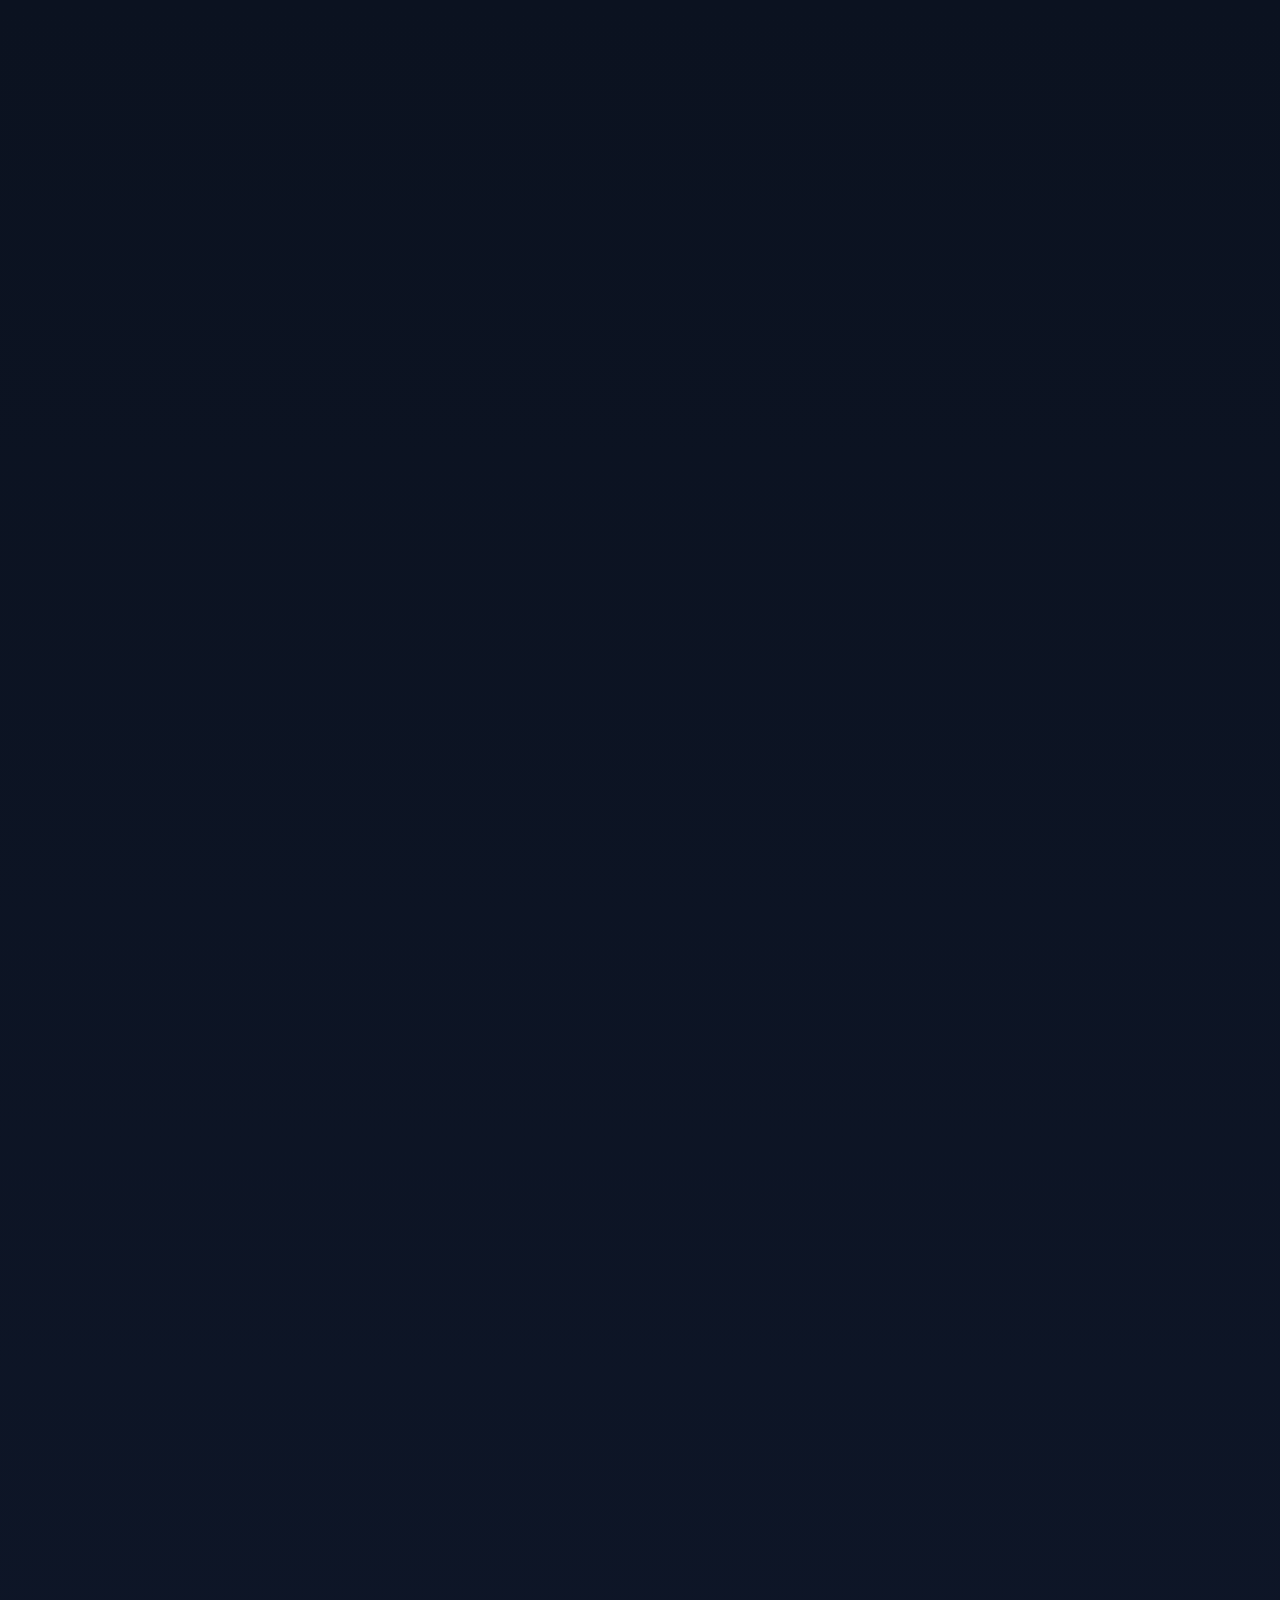
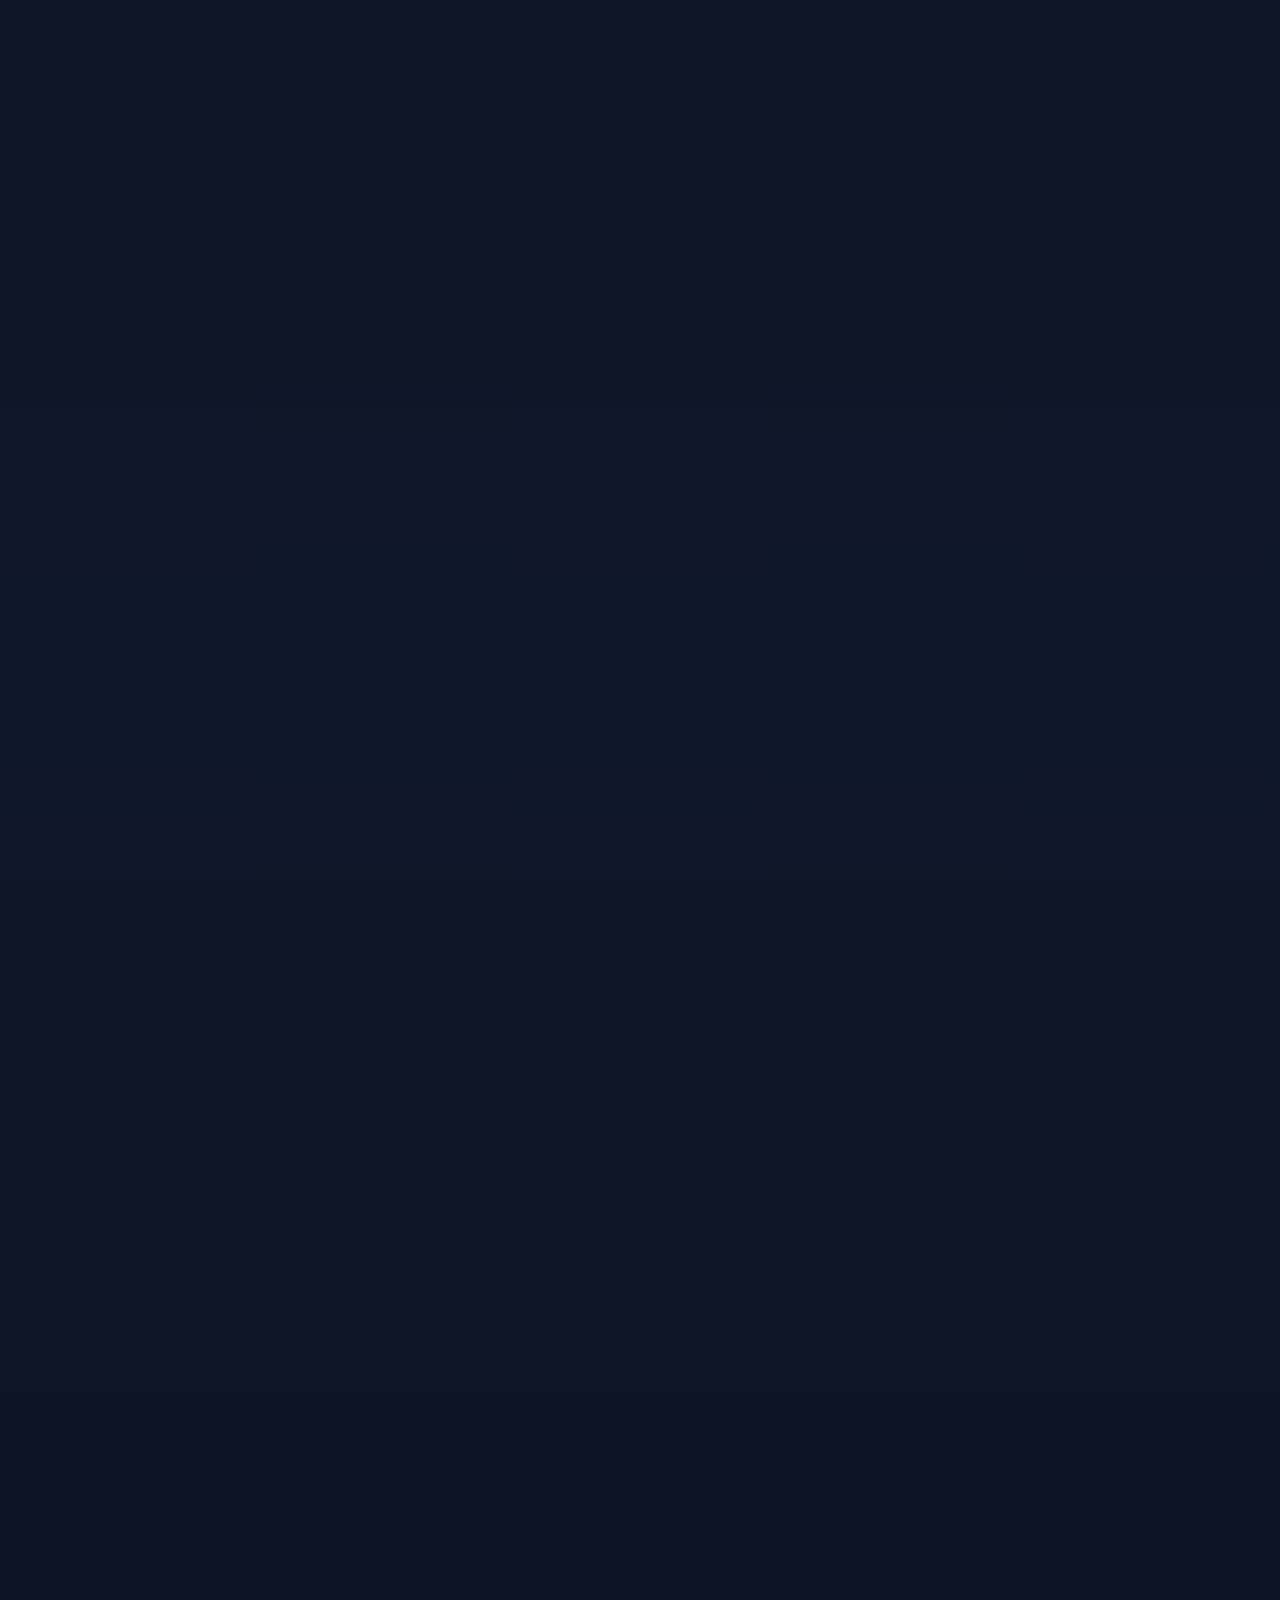
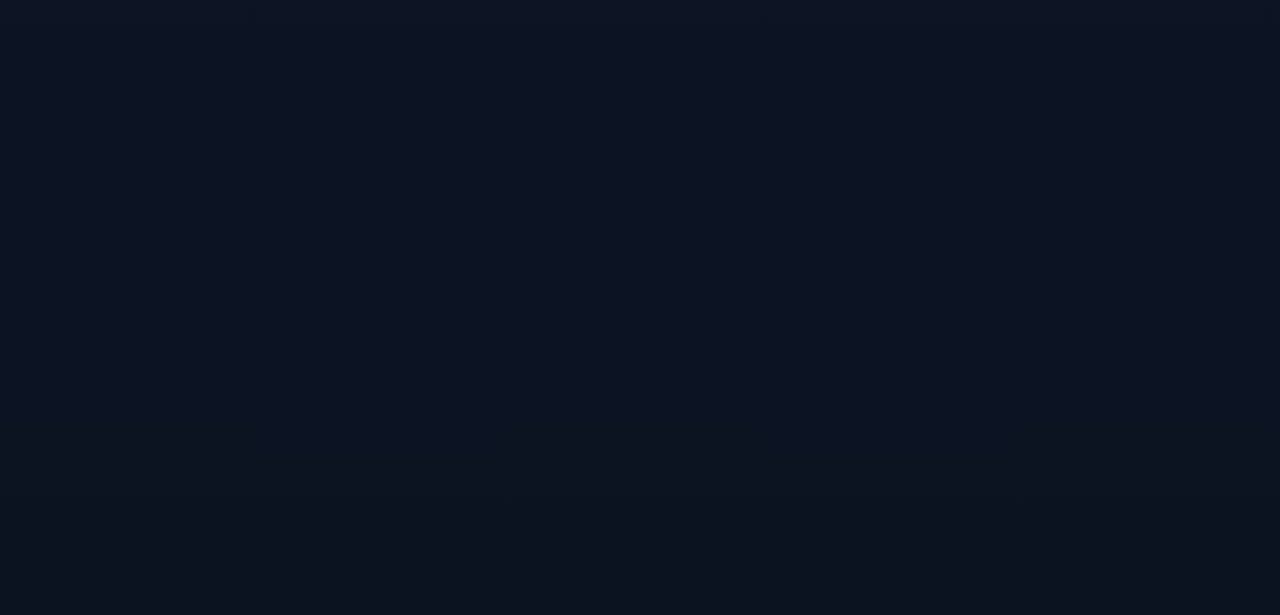
==== commit 7f3bf4fd: "hotfix: unify CATS GA4 on canonical property" ====
--- a/index.html
+++ b/index.html
@@ -226,25 +226,17 @@
     .skip-link:focus{transform:translateY(0)}
 
   </style>
-
-  <!-- Google Analytics (defer) -->
-  <script defer src="https://www.googletagmanager.com/gtag/js?id=G-38D052F915"></script>
-  <script>
-    window.dataLayer = window.dataLayer || [];
-    function gtag(){ dataLayer.push(arguments); }
-    gtag('js', new Date()); gtag('config', 'G-38D052F915');
-  </script>
-
-  <link data-cats-auth rel="stylesheet" href="https://ricmurtapsicologia.github.io/Curso-ATS/auth.css?v=20260905-2" />
+<link data-cats-auth rel="stylesheet" href="https://ricmurtapsicologia.github.io/Curso-ATS/auth.css?v=20260905-2" />
   <link rel="stylesheet" href="cats-auth.css?v=20260905-1" />
   <link rel="stylesheet" href="portal-ui.css?v=20260905-1" />
   <script defer src="cats-auth.js?v=20260905-1"></script>
   <script defer src="https://ricmurtapsicologia.github.io/Curso-ATS/auth.js?v=20260905-2"></script>
   <script defer src="portal-ui.js?v=20260905-1"></script>
 
-<meta name="ric-analytics-page" content="cats-pouso-alegre">
-<meta name="ric-analytics-privacy" content="public">
-<script src="https://ricmurtapsicologia.github.io/RPD/assets/js/ric-analytics.js?v=1.0.0" defer></script>
+  <meta name="ric-analytics-page" content="cats-pouso-alegre">
+  <meta name="ric-analytics-privacy" content="public">
+  <meta name="ric-analytics-ga" content="G-N1GEBDNZ8B">
+  <script src="https://ricmurtapsicologia.github.io/RPD/assets/js/ric-analytics.js?v=1.1.3" defer></script>
 </head>
 <body>
   <a class="skip-link" href="#conteudo">Pular para o conteúdo</a>
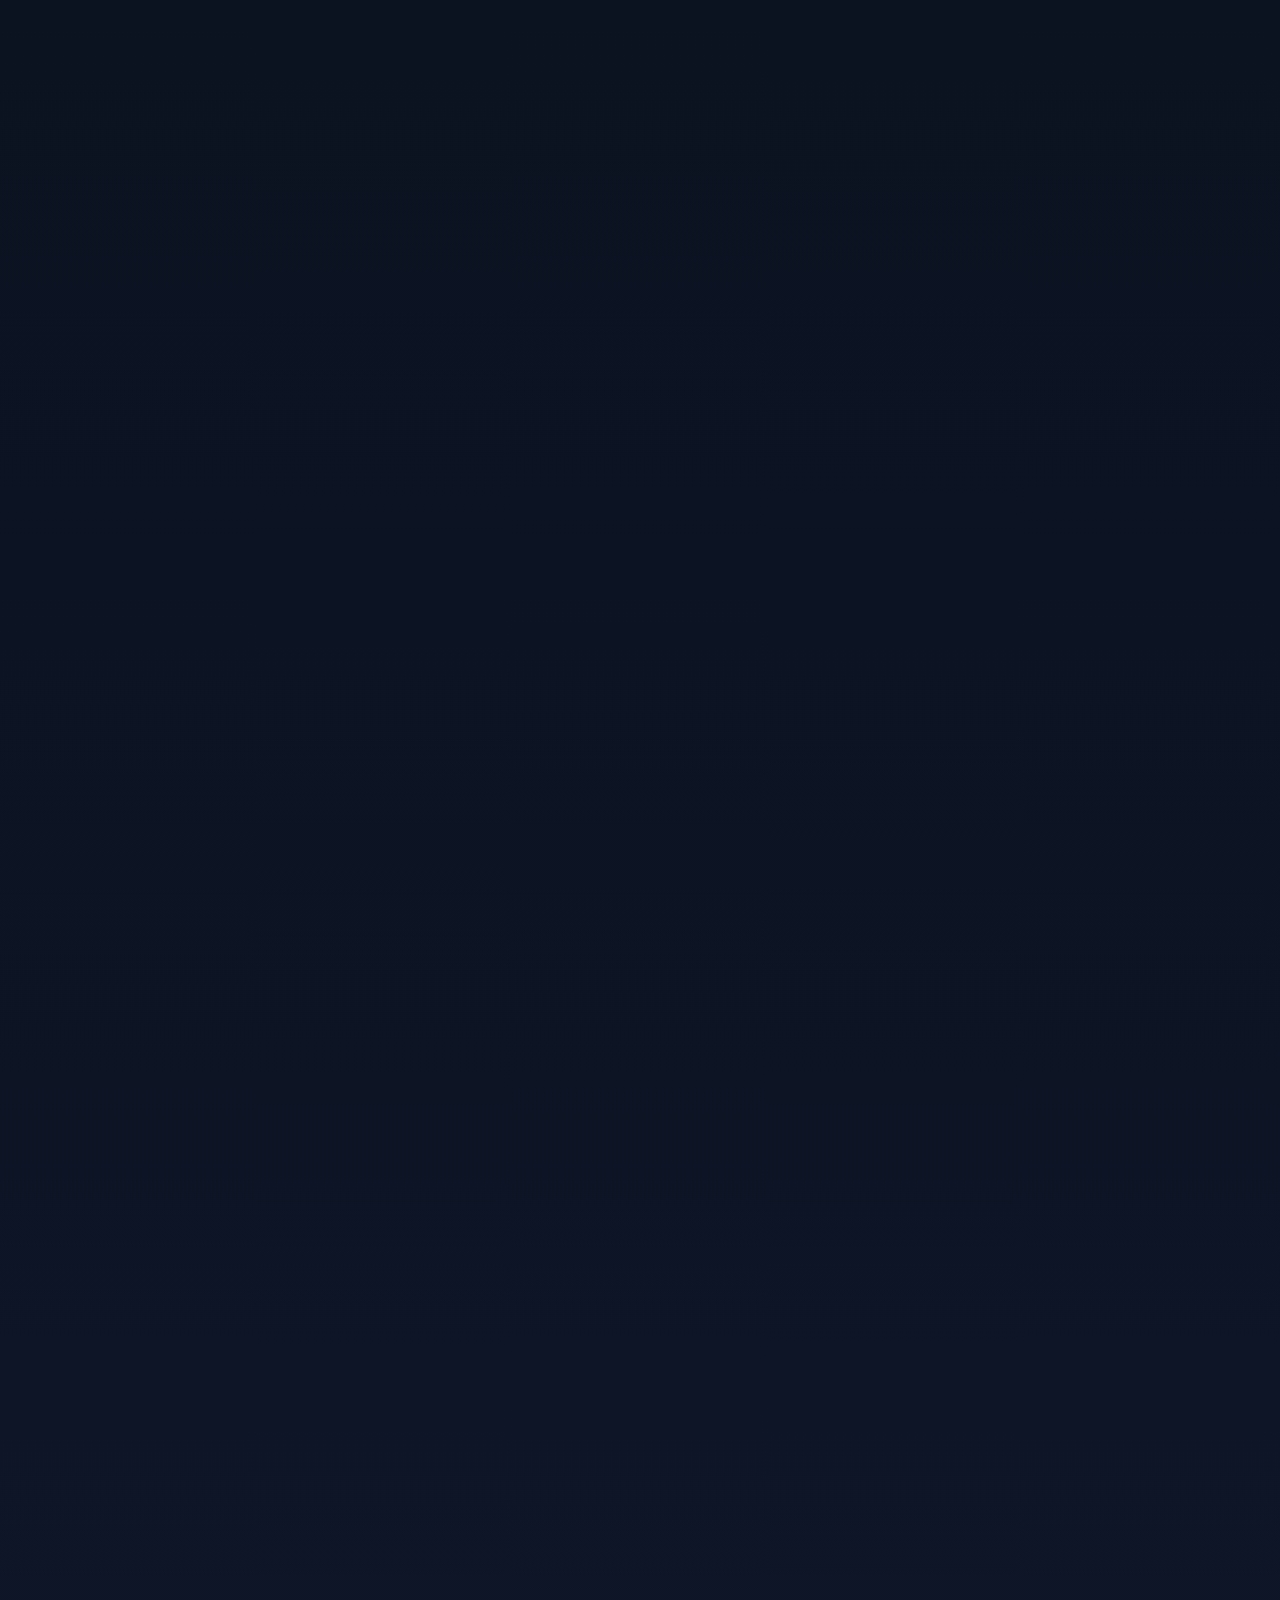
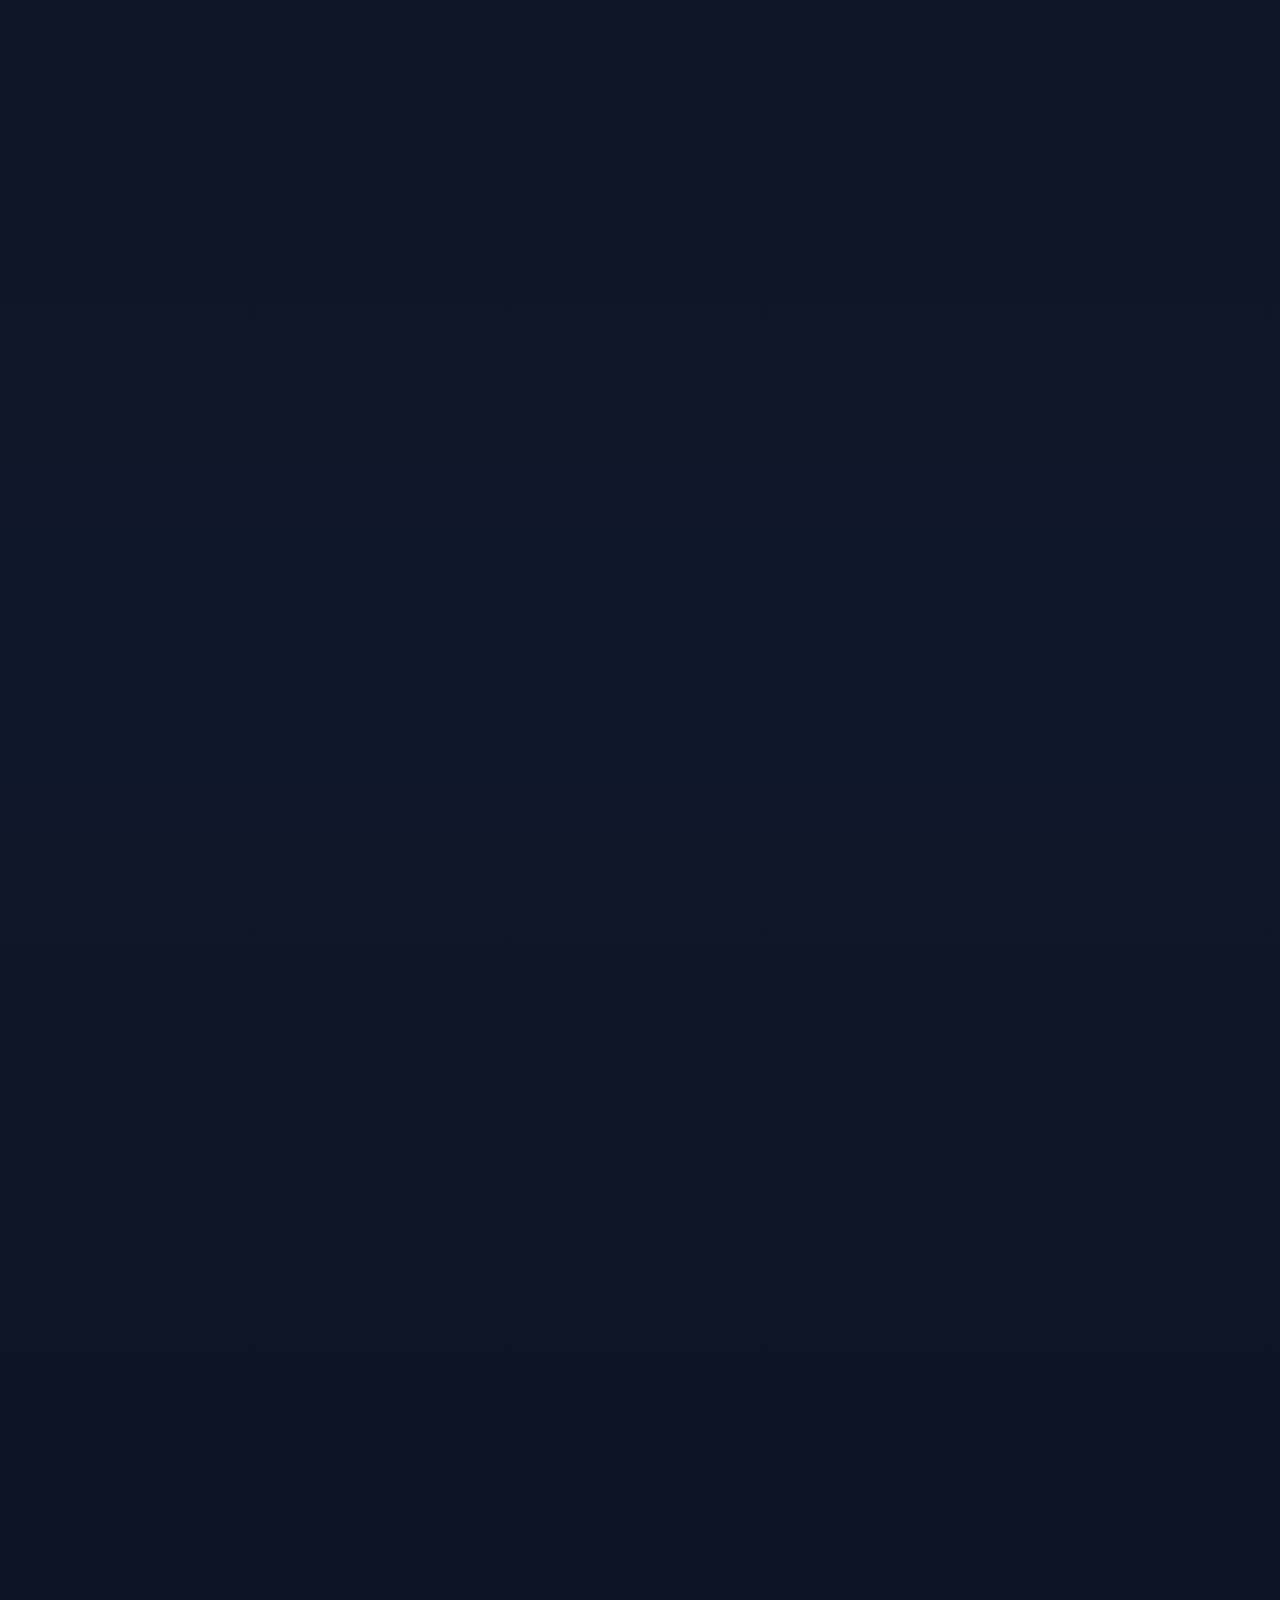
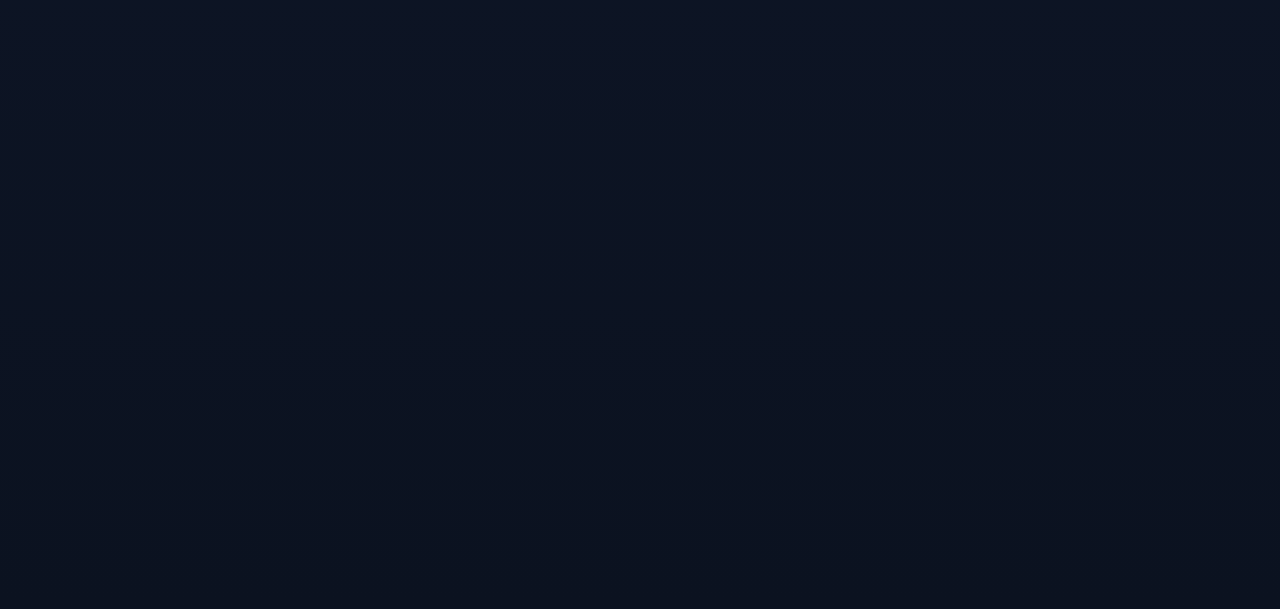
==== commit 46cd5b9c: "chore: materialize canonical CATS source before hardening" ====
--- a/index.html
+++ b/index.html
@@ -48,8 +48,11 @@
   <link rel="preload" as="image" href="https://i.pinimg.com/736x/35/c5/64/35c5641e66c602835ca66dbcde48b5ff.jpg" fetchpriority="high" />
 
   <!-- Fonts & Icons -->
-  <link href="https://fonts.googleapis.com/css2?family=Inter:wght@400;600;700;800&display=swap" rel="stylesheet" />
-  <link href="https://cdn.jsdelivr.net/npm/remixicon@4.3.0/fonts/remixicon.css" rel="stylesheet" />
+  <link href="https://fonts.googleapis.com/css2?family=Inter:wght@400;600;700;800&display=swap" rel="stylesheet" media="print" onload="this.media='all'" />
+  <noscript><link href="https://fonts.googleapis.com/css2?family=Inter:wght@400;600;700;800&display=swap" rel="stylesheet" /></noscript>
+  <link rel="preconnect" href="https://cdn.jsdelivr.net" crossorigin />
+  <link href="https://cdn.jsdelivr.net/npm/remixicon@4.3.0/fonts/remixicon.css" rel="stylesheet" media="print" onload="this.media='all'" />
+  <noscript><link href="https://cdn.jsdelivr.net/npm/remixicon@4.3.0/fonts/remixicon.css" rel="stylesheet" /></noscript>
 
   <style>
     /* ===== Reset e base ===== */
@@ -231,7 +234,7 @@
   <link rel="stylesheet" href="portal-ui.css?v=20260905-1" />
   <script defer src="cats-auth.js?v=20260905-1"></script>
   <script defer src="https://ricmurtapsicologia.github.io/Curso-ATS/auth.js?v=20260905-2"></script>
-  <script defer src="portal-ui.js?v=20260905-1"></script>
+  <script defer src="portal-ui.js?v=20260918-r18"></script>
 
   <meta name="ric-analytics-page" content="cats-pouso-alegre">
   <meta name="ric-analytics-privacy" content="public">
@@ -361,7 +364,7 @@
             <h3>Aula 1: Aspectos Gerais do Comportamento Suicida</h3>
             <p>Conceitos, dados, mitos e sinais de alerta.</p>
             <div class="actions">
-              <a class="btn small open-slide" data-slide-id="1XbZNfO9M-yUR-Nvow2-u46TvCC15sR6T" href="https://docs.google.com/presentation/d/1XbZNfO9M-yUR-Nvow2-u46TvCC15sR6T/view">Acessar aula</a>
+              <a class="btn small open-slide" data-slide-id="1ZYiAFZwrDE2i2zRpMg714cBqC4R-2OeH" data-slide-url="assets/lessons/aula-01.pdf" href="assets/lessons/aula-01.pdf">Acessar aula</a>
               <button class="btn small ghost objectives">Ver objetivos</button>
               <button class="btn small complete">Concluir módulo</button>
             </div>
@@ -378,7 +381,7 @@
             <h3>Aula 2: Psicopatologia do Comportamento Suicida</h3>
             <p>Estruturas clínicas, comorbidades e avaliação de risco.</p>
             <div class="actions">
-              <a class="btn small open-slide" data-slide-id="1eZhr-fsON3t8NDkG8Fji3_mXIzKnhiZj" href="https://docs.google.com/presentation/d/1eZhr-fsON3t8NDkG8Fji3_mXIzKnhiZj/view">Acessar aula</a>
+              <a class="btn small open-slide" data-slide-id="19n4VMAyYdaCjbYYIH8eZB3duNC1FkSF7" data-slide-url="assets/lessons/aula-02.pdf" href="assets/lessons/aula-02.pdf">Acessar aula</a>
               <button class="btn small ghost objectives">Ver objetivos</button>
               <button class="btn small complete">Concluir módulo</button>
             </div>
@@ -395,7 +398,7 @@
             <h3>Aula 3: Abordagem Técnica: Aspectos Gerais</h3>
             <p>Comunicação, segurança e aproximação.</p>
             <div class="actions">
-              <a class="btn small open-slide" data-slide-id="1N_KATaJiVIMsFyXBHMJ44nkwhkfdQvJU" href="https://docs.google.com/presentation/d/1N_KATaJiVIMsFyXBHMJ44nkwhkfdQvJU/view">Acessar aula</a>
+              <a class="btn small open-slide" data-slide-id="1GuEU435vhorxZt42dAEurX2mVopFpFEz" data-slide-url="assets/lessons/aula-03.pdf" href="assets/lessons/aula-03.pdf">Acessar aula</a>
               <button class="btn small ghost objectives">Ver objetivos</button>
               <button class="btn small complete">Concluir módulo</button>
             </div>
@@ -412,7 +415,7 @@
             <h3>Aula 4: Abordagem Técnica: Aspectos Específicos</h3>
             <p>Ajustes por cenário, contenção e pós-abordagem.</p>
             <div class="actions">
-              <a class="btn small open-slide" data-slide-id="1wE_p3OJjCrRV6S1JN3G6z27L93mDlwUd" href="https://docs.google.com/presentation/d/1wE_p3OJjCrRV6S1JN3G6z27L93mDlwUd/view">Acessar aula</a>
+              <a class="btn small open-slide" data-slide-id="1kiKcOToIu1tKJRzWFVmARJYPP3N4J0S_" data-slide-url="assets/lessons/aula-04.pdf" href="assets/lessons/aula-04.pdf">Acessar aula</a>
               <button class="btn small ghost objectives">Ver objetivos</button>
               <button class="btn small complete">Concluir módulo</button>
             </div>
@@ -423,13 +426,13 @@
         <article class="card" data-module="5" data-hours="2 h/a" data-title="Abordagem Técnica: Comunicação Dissuasiva">
           <div class="media">
             <span class="badge">Aula 5</span>
-            <img loading="lazy" decoding="async" src="https://i.pinimg.com/736x/8f/86/b3/8f86b3256f3b7b40dcdb411e1bd7c175.jpg" alt="Abordagem Técnica: Comunicação Dissuasiva" />
+            <img loading="lazy" decoding="async" src="https://i.pinimg.com/736x/aa/88/6a/aa886a6b4cf5d8b3d7148fe09c999113.jpg" alt="Abordagem Técnica: Comunicação Dissuasiva" />
           </div>
           <div class="content">
             <h3>Aula 5: Abordagem Técnica: Comunicação Dissuasiva</h3>
             <p>Escuta ativa, rastreio de fatores de risco e de proteção, técnicas de comunicação.</p>
             <div class="actions">
-              <span class="practice-note"><i class="ri-presentation-line"></i> Conteúdo ministrado presencialmente; material não publicado neste portal.</span>
+              <a class="btn small open-slide" data-slide-id="1AasaqZYAqBZJtoNCOh8e6TyBeb_11Fm-" data-slide-url="assets/lessons/aula-05.pdf" href="assets/lessons/aula-05.pdf">Acessar aula</a>
               <button class="btn small ghost objectives">Ver objetivos</button>
               <button class="btn small complete">Concluir módulo</button>
             </div>
@@ -440,13 +443,13 @@
         <article class="card" data-module="6" data-hours="2 h/a" data-title="Abordagem Tática">
           <div class="media">
             <span class="badge">Aula 6</span>
-            <img loading="lazy" decoding="async" src="https://i.pinimg.com/736x/8f/86/b3/8f86b3256f3b7b40dcdb411e1bd7c175.jpg" alt="Abordagem Tática" />
+            <img loading="lazy" decoding="async" src="https://i.pinimg.com/736x/54/70/f1/5470f1732df396897fe4d27575180b50.jpg" alt="Abordagem Tática" />
           </div>
           <div class="content">
             <h3>Aula 6: Abordagem Tática</h3>
-            <p>Recohecimento do timing, contenção física humanizada,técnicas de salvamento com segurança.</p>
-            <div class="actions">
-              <span class="practice-note"><i class="ri-presentation-line"></i> Conteúdo ministrado presencialmente; material não publicado neste portal.</span>
+            <p>Reconhecimento do timing, contenção física humanizada e técnicas de salvamento com segurança.</p>
+            <div class="actions">
+              <a class="btn small open-slide" data-slide-id="1SNvZyrliydPk6iTkwAKhZ66FZ9AO7ac9" data-slide-url="assets/lessons/aula-06.pdf" href="assets/lessons/aula-06.pdf">Acessar aula</a>
               <button class="btn small ghost objectives">Ver objetivos</button>
               <button class="btn small complete">Concluir módulo</button>
             </div>
@@ -463,7 +466,7 @@
             <h3>Aula 7: Gestão em ATS</h3>
             <p>Gestão da ocorrência com <b>matriz de trabalho</b>, <b>isolamento do perímetro</b> e <b>condução do tentante para local seguro</b>.</p>
             <div class="actions">
-              <span class="practice-note"><i class="ri-presentation-line"></i> Conteúdo ministrado presencialmente; material não publicado neste portal.</span>
+              <a class="btn small open-slide" data-slide-id="1hx-CVfbGbCzen1Ygc0-9lTHm81xVcaxw" data-slide-url="assets/lessons/aula-07.pdf" href="assets/lessons/aula-07.pdf">Acessar aula</a>
               <button class="btn small ghost objectives">Ver objetivos</button>
               <button class="btn small complete">Concluir módulo</button>
             </div>
@@ -478,9 +481,9 @@
           </div>
           <div class="content">
             <h3>Aula 8: Prevenção ao comportamento suicida</h3>
-            <p>Formas de reconhecimento, manejo e encaminhamentos com estratégias de autoregulação e suporte.</p>
-            <div class="actions">
-              <a class="btn small open-slide" data-slide-id="12PpmEAJo3aw_3sGfZRHHQKHKg57wAZvv" href="https://docs.google.com/presentation/d/12PpmEAJo3aw_3sGfZRHHQKHKg57wAZvv/view">Acessar aula</a>
+            <p>Formas de reconhecimento, manejo e encaminhamentos com estratégias de autorregulação e suporte.</p>
+            <div class="actions">
+              <a class="btn small open-slide" data-slide-id="1lVMb2TMiex4Z48_y1S2GA_mnTTgogS6u" data-slide-url="assets/lessons/aula-08.pdf" href="assets/lessons/aula-08.pdf">Acessar aula</a>
               <button class="btn small ghost objectives">Ver objetivos</button>
               <button class="btn small complete">Concluir módulo</button>
             </div>
@@ -548,32 +551,32 @@
         </button>
         <div class="grid video-grid" id="videosGrid" hidden>
           <article class="card">
-            <iframe class="video-embed" loading="lazy" src="https://www.youtube.com/embed/gJBlY3opAVU" title="Suicídio explicado - Nerdologia" allowfullscreen></iframe>
+            <iframe class="video-embed" loading="lazy" data-src="https://www.youtube.com/embed/gJBlY3opAVU" title="Suicídio explicado - Nerdologia" allowfullscreen></iframe>
             <div class="video-title">Suicídio explicado | Nerdologia</div>
             <div class="video-desc">Panorama didático sobre fatores de risco, proteção e mitos.</div>
           </article>
           <article class="card">
-            <iframe class="video-embed" loading="lazy" src="https://www.youtube.com/embed/N88STTQVaE8" title="CVV/UNICEF - O que evitar" allowfullscreen></iframe>
+            <iframe class="video-embed" loading="lazy" data-src="https://www.youtube.com/embed/N88STTQVaE8" title="CVV/UNICEF - O que evitar" allowfullscreen></iframe>
             <div class="video-title">CVV/UNICEF: O que evitar</div>
             <div class="video-desc">Comunicação responsável e recomendações práticas.</div>
           </article>
           <article class="card">
-            <iframe class="video-embed" loading="lazy" src="https://www.youtube.com/embed/VW3mvMz5AXs" title="CVV/UNICEF - Quebrando tabus" allowfullscreen></iframe>
+            <iframe class="video-embed" loading="lazy" data-src="https://www.youtube.com/embed/VW3mvMz5AXs" title="CVV/UNICEF - Quebrando tabus" allowfullscreen></iframe>
             <div class="video-title">CVV/UNICEF: Quebrando tabus</div>
             <div class="video-desc">Desconstrução de mitos e estigmas.</div>
           </article>
           <article class="card">
-            <iframe class="video-embed" loading="lazy" src="https://www.youtube.com/embed/YmIIiuaJgkk" title="CVV/UNICEF - Situações de risco" allowfullscreen></iframe>
+            <iframe class="video-embed" loading="lazy" data-src="https://www.youtube.com/embed/YmIIiuaJgkk" title="CVV/UNICEF - Situações de risco" allowfullscreen></iframe>
             <div class="video-title">CVV/UNICEF: Situações de risco</div>
             <div class="video-desc">Fatores que aumentam vulnerabilidade e sinais de alerta.</div>
           </article>
           <article class="card">
-            <iframe class="video-embed" loading="lazy" src="https://www.youtube.com/embed/BbJi72PmDXI" title="Prevenção entre jovens" allowfullscreen></iframe>
+            <iframe class="video-embed" loading="lazy" data-src="https://www.youtube.com/embed/BbJi72PmDXI" title="Prevenção entre jovens" allowfullscreen></iframe>
             <div class="video-title">CVV/UNICEF: Prevenção entre jovens</div>
             <div class="video-desc">Abordagens específicas para jovens.</div>
           </article>
           <article class="card">
-            <iframe class="video-embed" loading="lazy" src="https://www.youtube.com/embed/w6qQW5neQek" title="Primeiros cuidados emocionais" allowfullscreen></iframe>
+            <iframe class="video-embed" loading="lazy" data-src="https://www.youtube.com/embed/w6qQW5neQek" title="Primeiros cuidados emocionais" allowfullscreen></iframe>
             <div class="video-title">Diógenes Munhoz: Primeiros cuidados</div>
             <div class="video-desc">Boas práticas iniciais em crises.</div>
           </article>
@@ -639,11 +642,8 @@
     </div>
     <div class="layout">
       <div class="controls">
-        <button id="prevSlide" class="btn ghost" title="Anterior"><i class="ri-arrow-left-line"></i> Anterior</button>
-        <button id="nextSlide" class="btn" title="Próximo">Próximo <i class="ri-arrow-right-line"></i></button>
-        <a id="openExternal" class="btn ghost" target="_blank" rel="noopener"><i class="ri-external-link-line"></i> Abrir no Google Slides</a>
         <button id="slidesClose" class="btn ghost" aria-label="Encerrar"><i class="ri-close-circle-line"></i> Encerrar</button>
-        <span class="tip">Dica: clique no slide e use as setas ⟵ ⟶.</span>
+        <span class="tip">Use o visualizador para navegar pela aula. O conteúdo permanece dentro do portal.</span>
       </div>
       <div class="frame-wrap">
         <iframe id="slidesFrame" title="Visualização de slides do CATS 2026" allow="autoplay; fullscreen" referrerpolicy="no-referrer-when-downgrade"></iframe>
@@ -755,31 +755,12 @@
     /* ===== Botão Topo ===== */
     document.getElementById('toTop').addEventListener('click', ()=> window.scrollTo({top:0, behavior:'smooth'}));
 
-    /* ===== Viewer (Prev/Next funcionais) ===== */
+    /* ===== Viewer local — somente fechamento ===== */
     const slidesViewer = document.getElementById('slidesViewer');
     const slidesFrame  = document.getElementById('slidesFrame');
-    const slidesTitle  = document.getElementById('slidesTitle');
-    const openExternal = document.getElementById('openExternal');
-    const prevSlideBtn = document.getElementById('prevSlide');
-    const nextSlideBtn = document.getElementById('nextSlide');
     const slidesClose  = document.getElementById('slidesClose');
     const closeX       = document.getElementById('closeX');
 
-    let currentDeck = { id:null, index:1 };
-
-    const baseEmbed = id => `https://docs.google.com/presentation/d/${id}/embed?start=false&loop=false&delayms=60000&rm=minimal`;
-    const viewUrl   = id => `https://docs.google.com/presentation/d/${id}/view`;
-    const srcWithIndex = (id, i) => `${baseEmbed(id)}#slide=id.p${Math.max(1,i)}`;
-
-    function openViewer(id, title){
-      currentDeck = { id, index:1 };
-      slidesTitle.textContent = `Apresentação – ${title}`;
-      slidesFrame.src = srcWithIndex(id, currentDeck.index);
-      openExternal.href = viewUrl(id);
-      slidesViewer.showModal();
-      document.documentElement.style.overflow='hidden';
-      setTimeout(()=>slidesFrame.focus(), 150);
-    }
     function closeViewer(){
       slidesFrame.src='about:blank';
       if(slidesViewer.open){ slidesViewer.close(); }
@@ -787,27 +768,7 @@
       document.documentElement.style.overflow='';
     }
 
-    document.querySelectorAll('a.open-slide').forEach(a=>{
-      a.addEventListener('click', ev=>{
-        ev.preventDefault();
-        const id = a.getAttribute('data-slide-id');
-        const title = a.closest('.card')?.querySelector('h3')?.textContent || 'CATS 2026';
-        openViewer(id, title);
-      }, {passive:false});
-    });
-
-    prevSlideBtn.addEventListener('click', ()=>{
-      if(!currentDeck.id) return;
-      currentDeck.index = Math.max(1, currentDeck.index - 1);
-      slidesFrame.src = srcWithIndex(currentDeck.id, currentDeck.index);
-    });
-    nextSlideBtn.addEventListener('click', ()=>{
-      if(!currentDeck.id) return;
-      currentDeck.index = currentDeck.index + 1;
-      slidesFrame.src = srcWithIndex(currentDeck.id, currentDeck.index);
-    });
-
-    [slidesClose, closeX].forEach(b=> b.addEventListener('click', closeViewer));
+    [slidesClose, closeX].forEach(b=> b?.addEventListener('click', closeViewer));
     slidesViewer.addEventListener('click', e=>{ if(e.target===slidesViewer) closeViewer(); });
 
     /* ===== CVV ===== */
